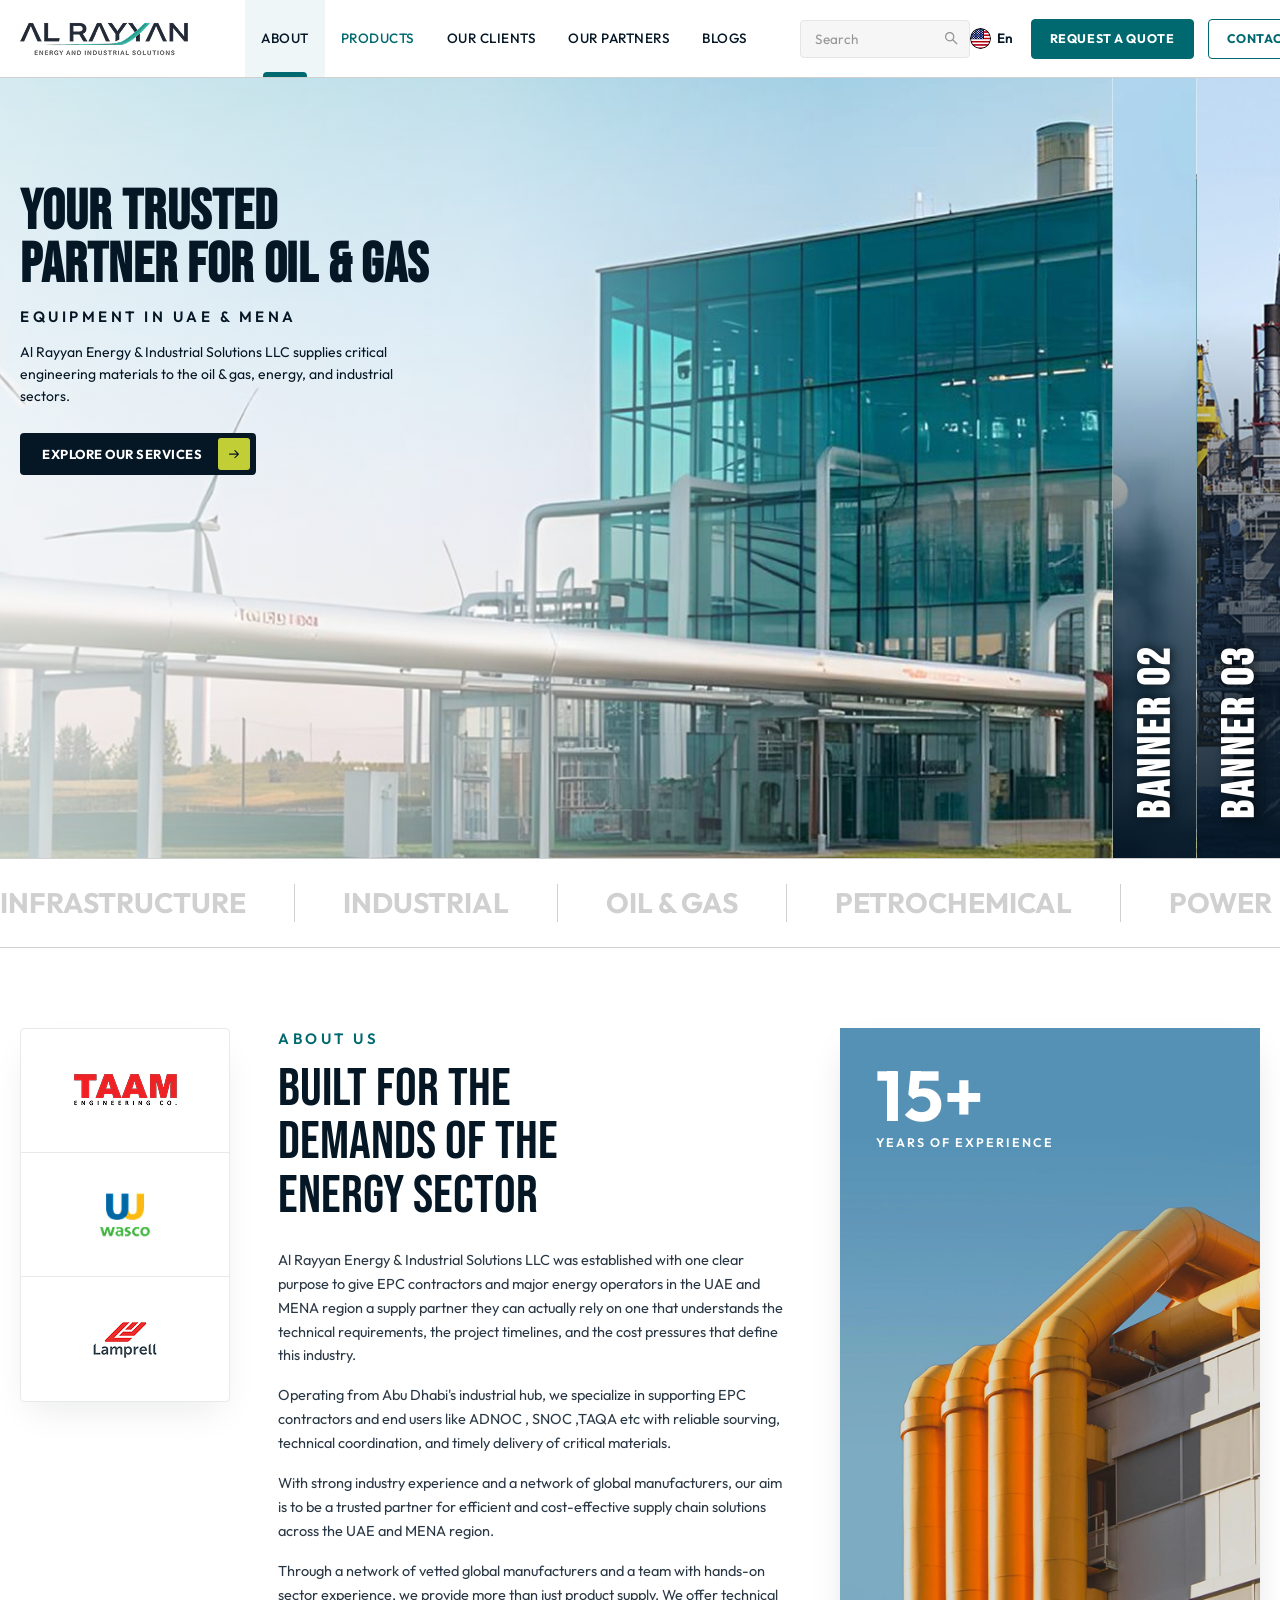
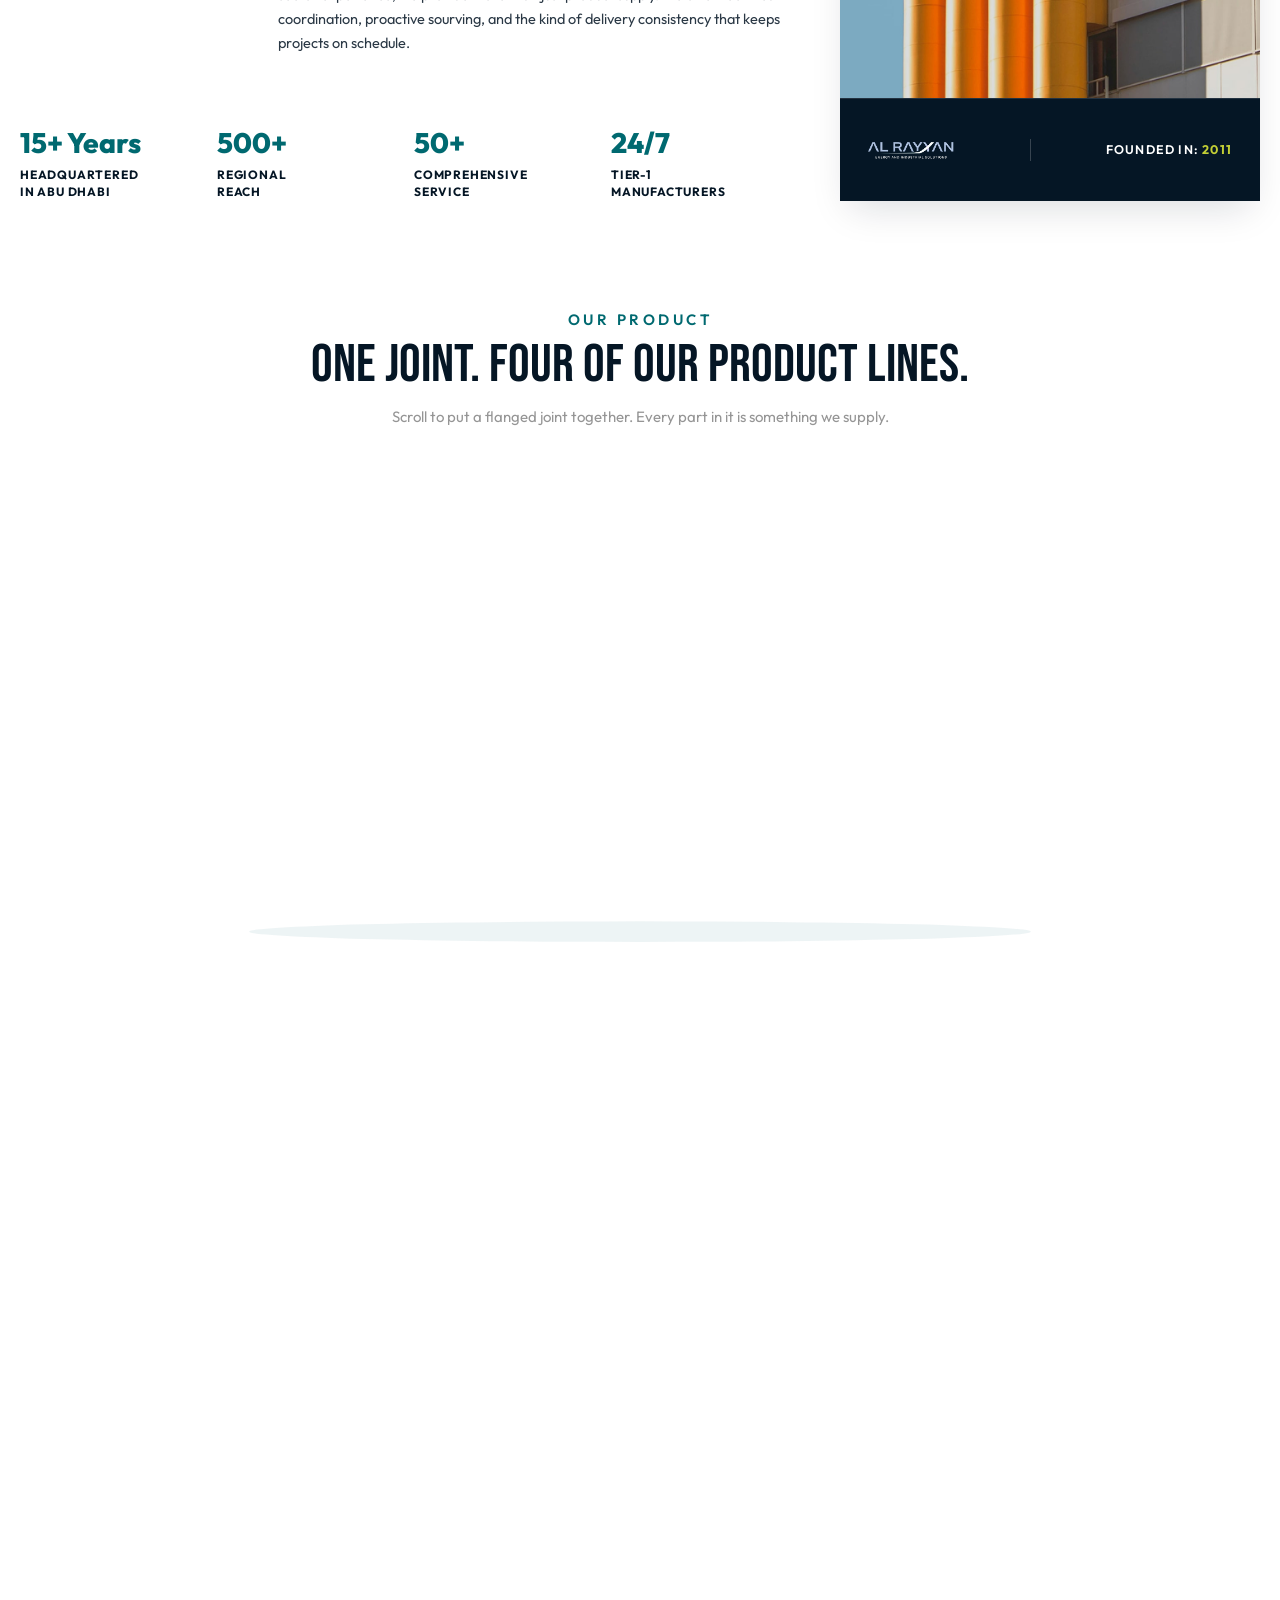
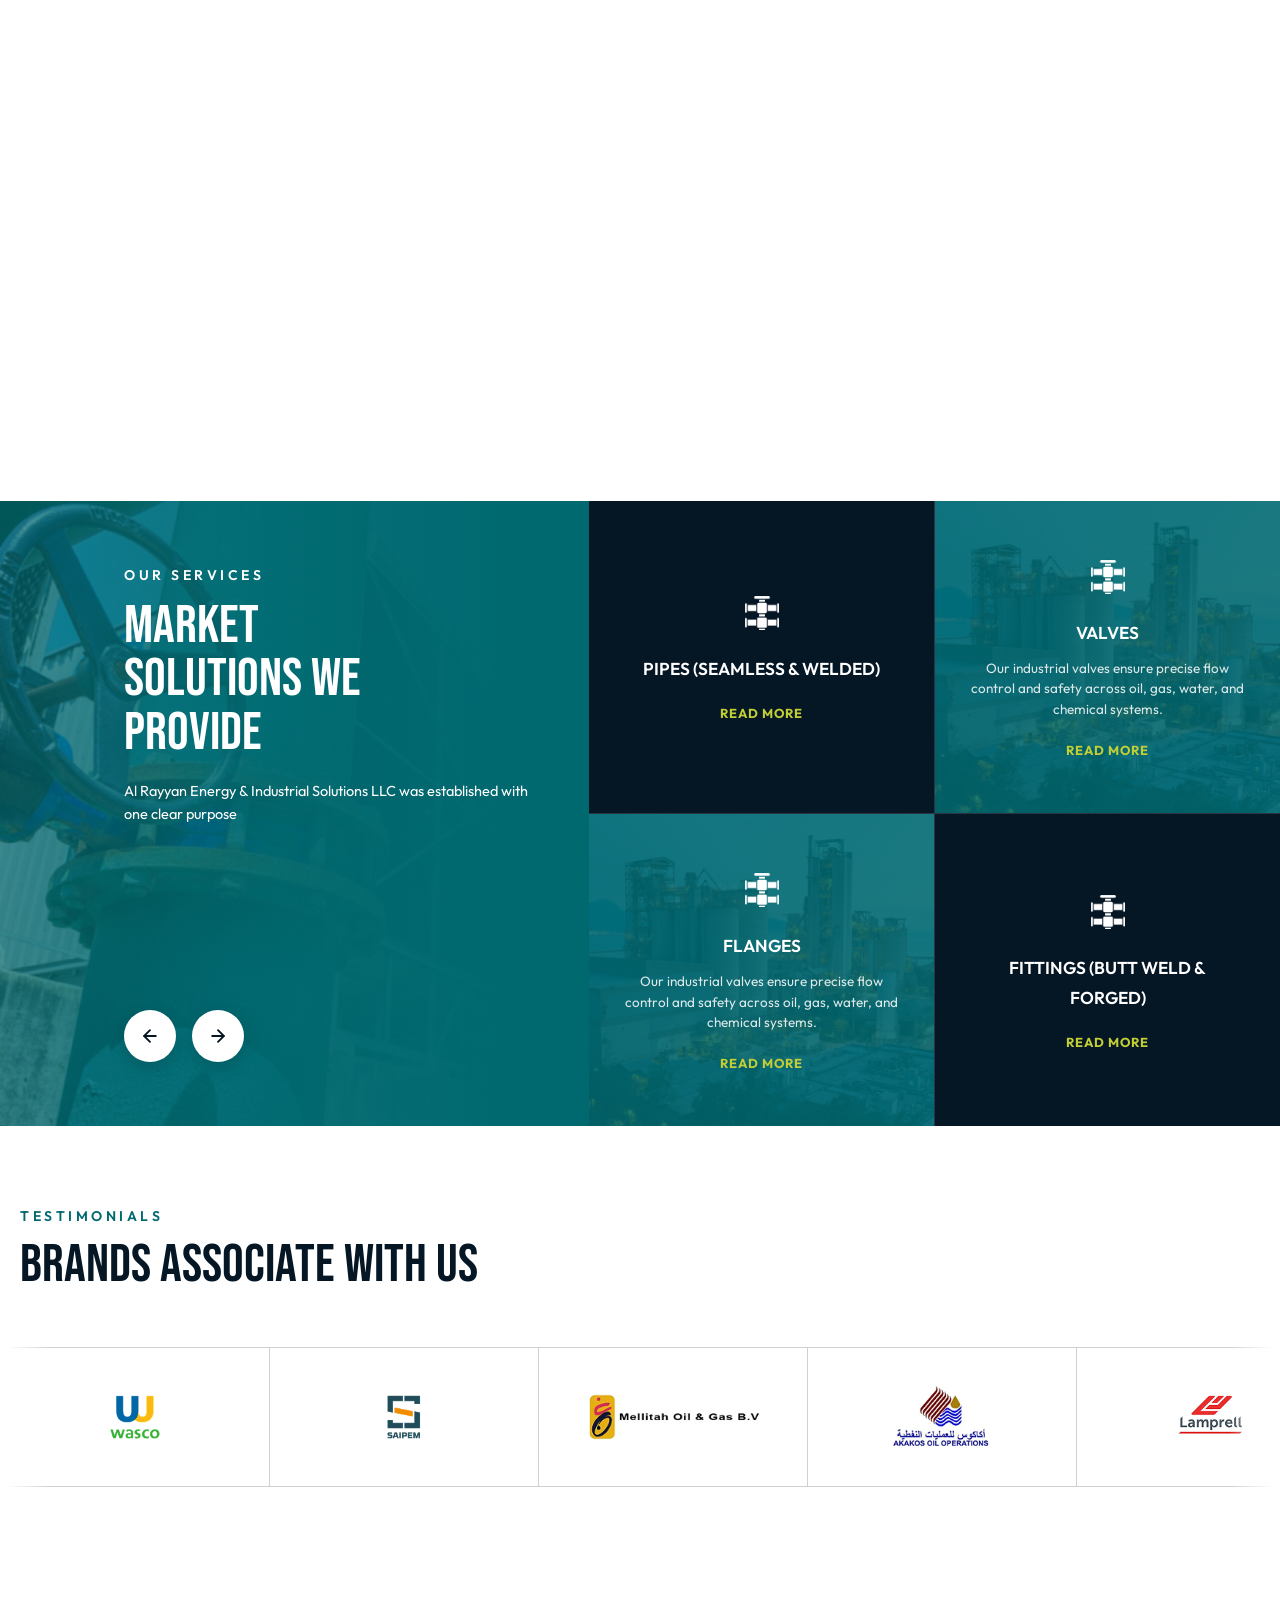
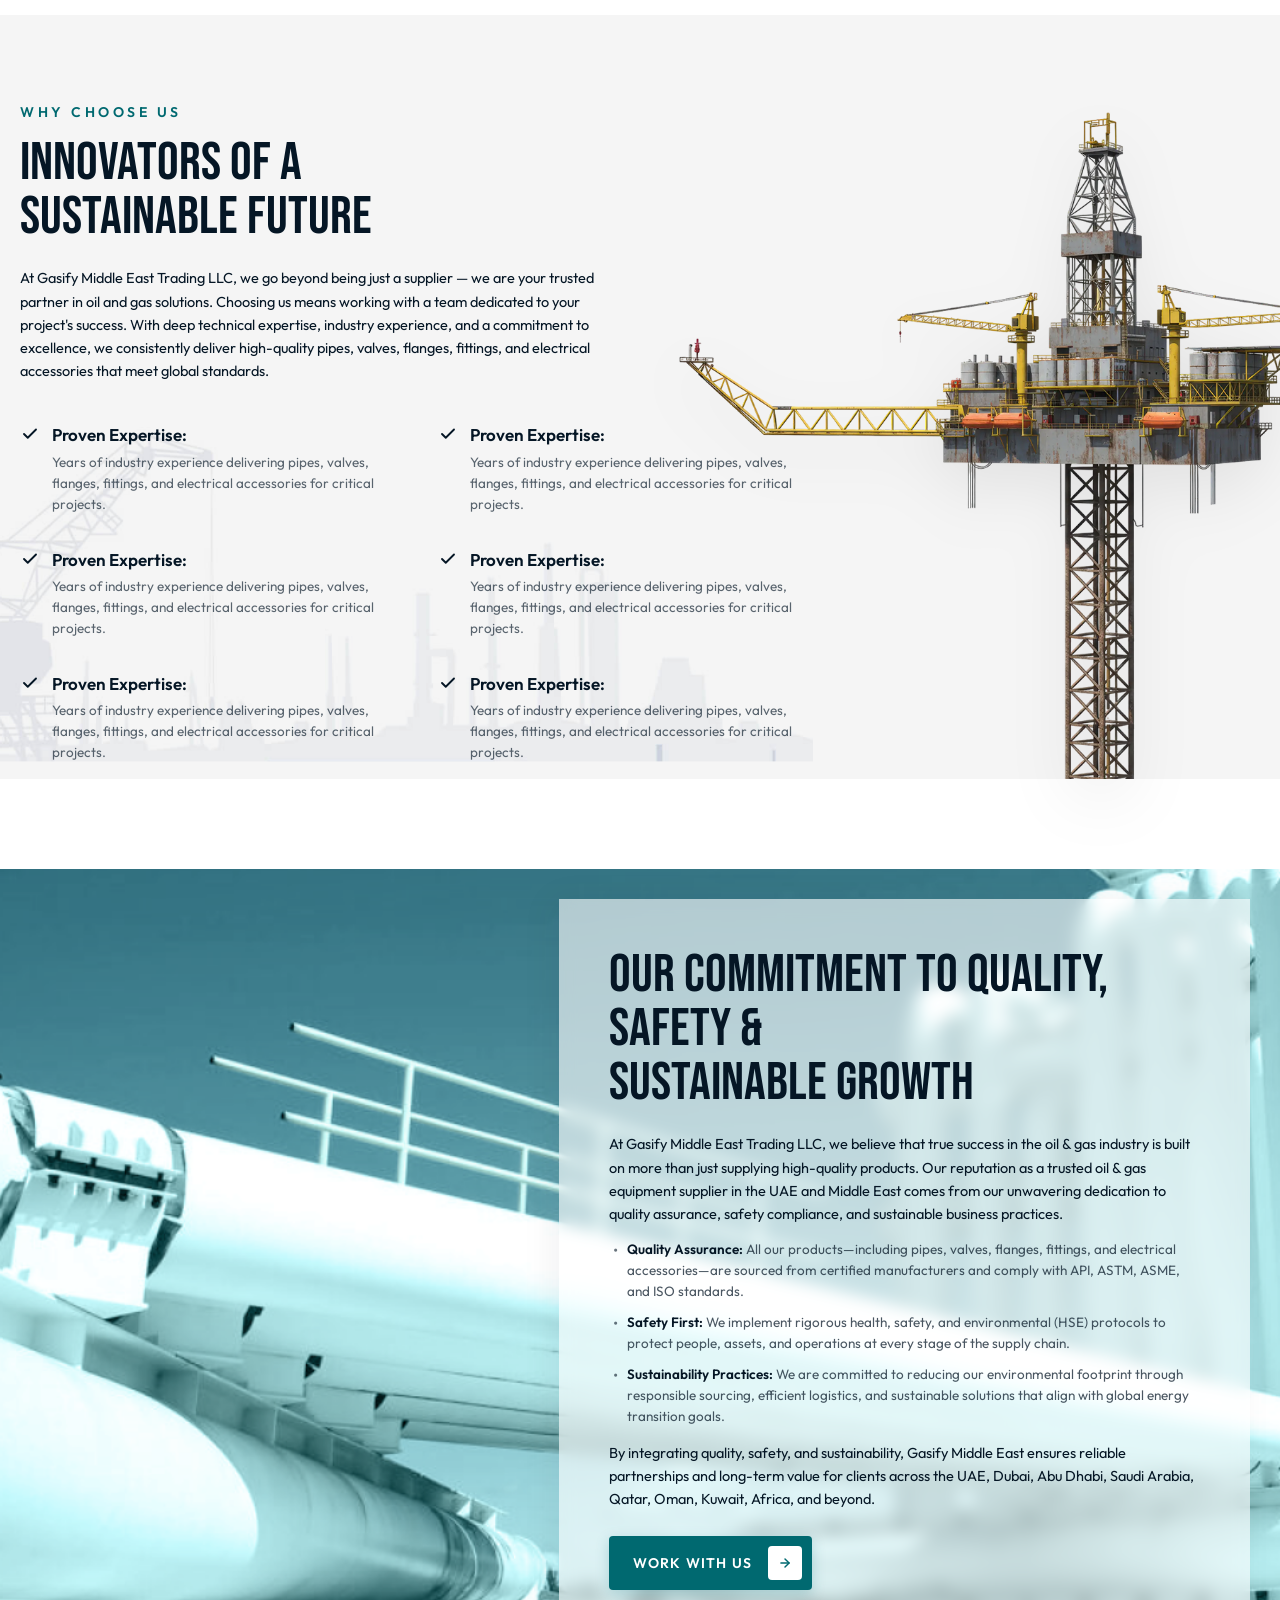
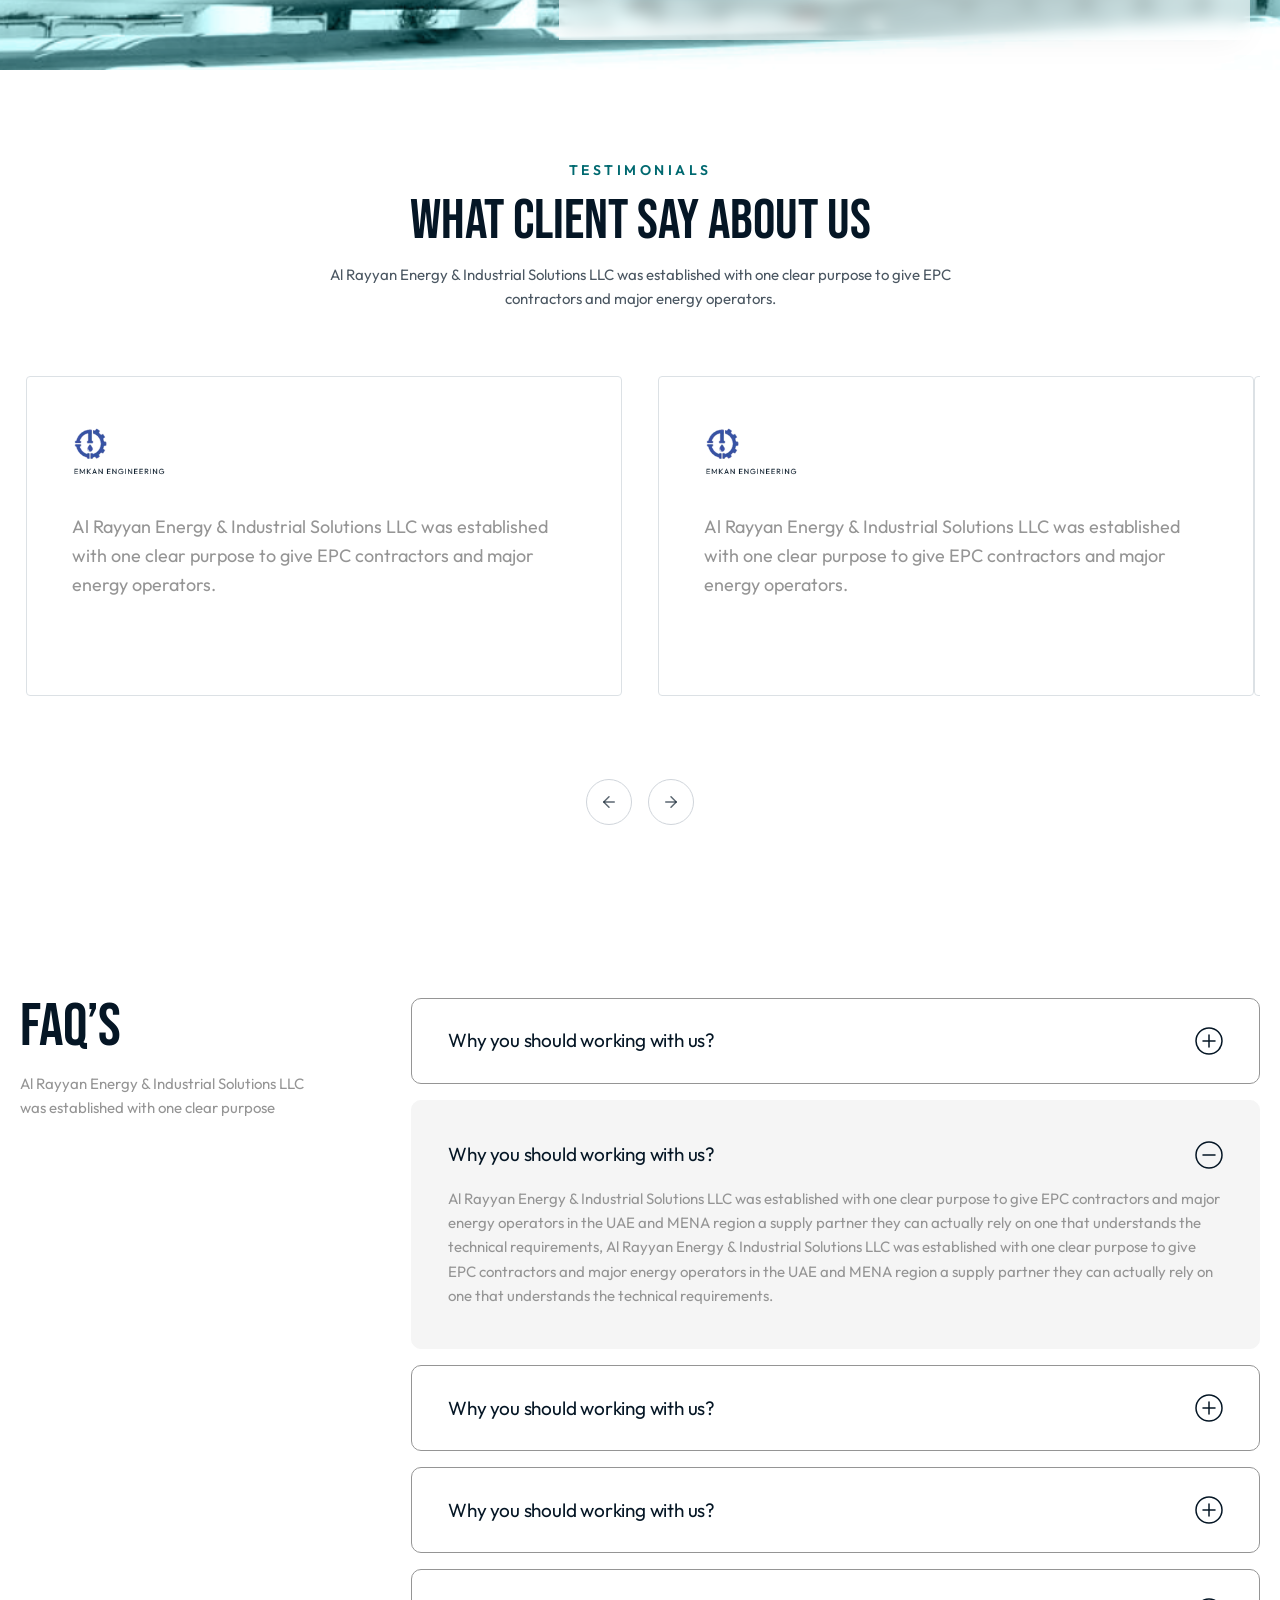
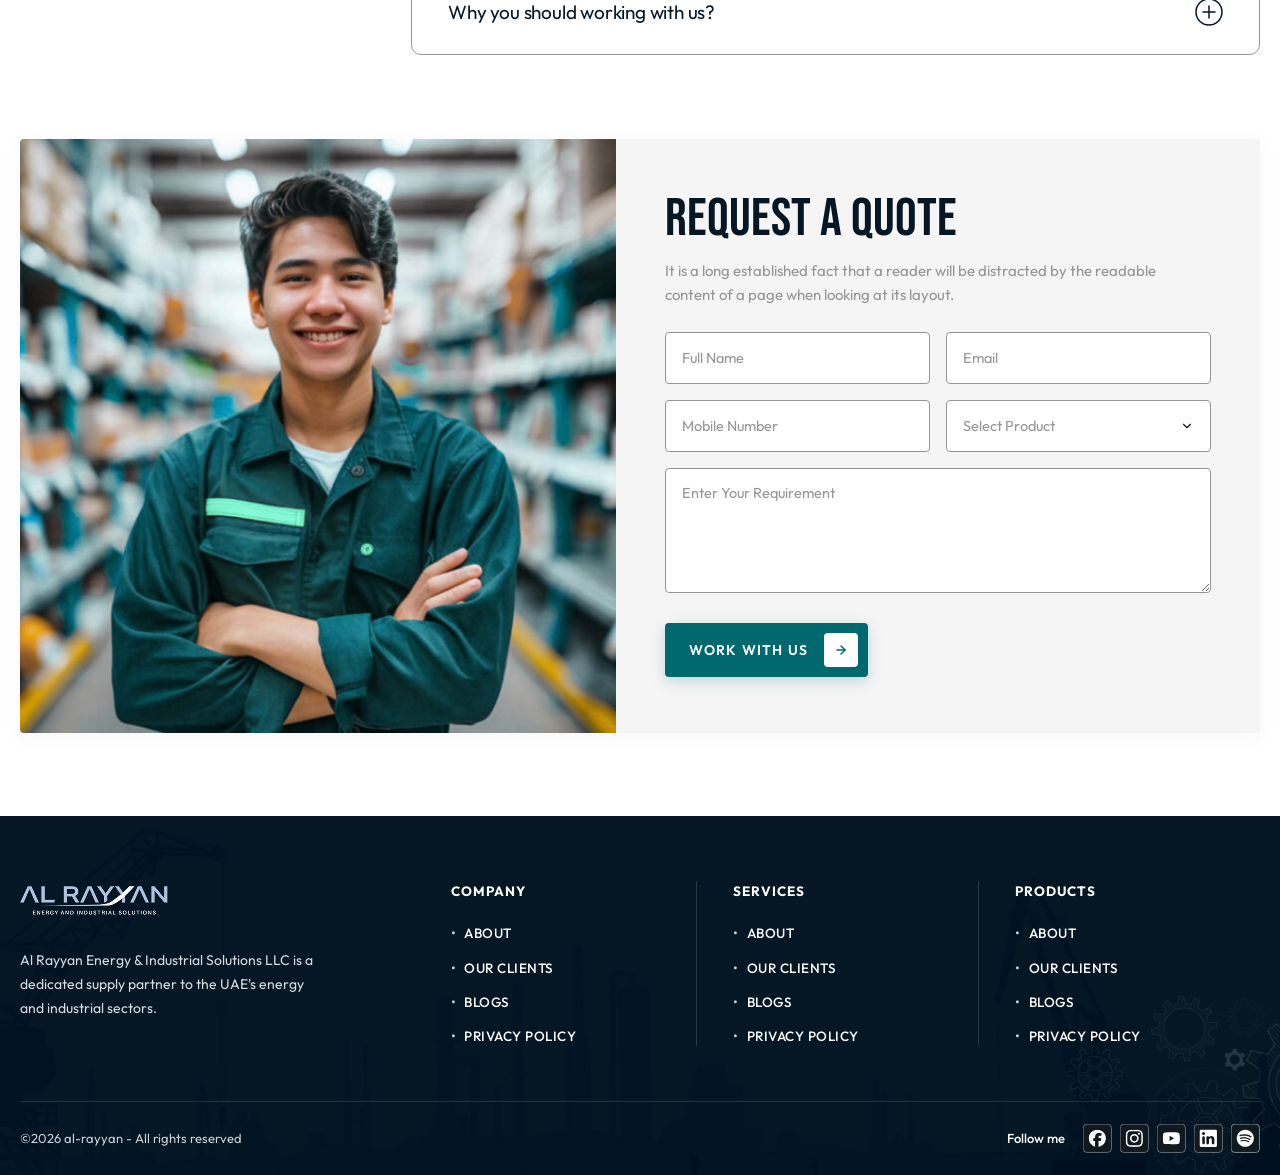
==== index.html @ 89dfd72b "feat: complete homepage implementation with all figma sections" ====
<!DOCTYPE html>
<html lang="en">

<head>
  <meta charset="UTF-8">
  <meta name="viewport" content="width=device-width, initial-scale=1.0">
  <title>Al Rayyan Energy & Industrial Solutions</title>

  <!-- Google Fonts: Bebas Neue (Major Headings) & Outfit (Small Headings and Body) -->
  <link rel="preconnect" href="https://fonts.googleapis.com">
  <link rel="preconnect" href="https://fonts.gstatic.com" crossorigin>
  <link
    href="https://fonts.googleapis.com/css2?family=Bebas+Neue&family=Outfit:wght@300;400;500;600;700;800&display=swap"
    rel="stylesheet">

  <!-- Master Stylesheet (Strict Palette & Figma Aligned) -->
  <link rel="stylesheet" href="css/main.css?v=3.1">
</head>

<body>

  <!-- ==================== HEADER (EXACT FIGMA) ==================== -->
  <header class="site-header">
    <div class="site-container header-inner">

      <!-- Left Group: Logo + Navigation + Search (Exact Figma Gaps) -->
      <div class="header-left-group">
        <a href="index.html" class="header-brand" aria-label="Al Rayyan Home">
          <img src="assets/images/global/header-logo.png" alt="Al Rayyan Energy and Industrial Solutions">
        </a>

        <nav class="header-nav" aria-label="Main Navigation">
          <ul>
            <li class="nav-item active">
              <a href="#about" class="nav-link">About</a>
            </li>
            <li class="nav-item">
              <a href="#products" class="nav-link highlight">Products</a>
            </li>
            <li class="nav-item">
              <a href="#clients" class="nav-link">Our Clients</a>
            </li>
            <li class="nav-item">
              <a href="#partners" class="nav-link">Our Partners</a>
            </li>
            <li class="nav-item">
              <a href="#blogs" class="nav-link">Blogs</a>
            </li>
          </ul>
        </nav>

        <div class="header-search">
          <input type="text" placeholder="Search" aria-label="Search">
          <span class="search-icon">
            <img src="assets/images/global/search-svg.svg" alt="Search icon">
          </span>
        </div>
      </div>

      <!-- Right Group: Flag + Buttons -->
      <div class="header-right-group">
        <div class="lang-selector" title="Language">
          <img src="assets/images/global/flag-icon.png" alt="English flag">
          <span>En</span>
        </div>

        <a href="#quote" class="btn-quote">Request a quote</a>
        <a href="#contact" class="btn-contact">Contact us</a>
      </div>

    </div>
  </header>

  <!-- ==================== MAIN CONTENT AREA ==================== -->
  <main>
    <!-- HERO SLIDER SECTION (EXACT FIGMA REPLICA) -->
    <section class="hero-slider-section" id="heroSlider" aria-label="Hero Slider">
      <!-- Active Slide Layer -->
      <div class="hero-active-slide-container" id="heroActiveSlide">
        <!-- Rendered dynamically by hero-slider.js with full fallback initial content -->
        <div class="hero-slide-layer">
          <div class="hero-bg-wrapper">
            <img src="assets/images/home/homepage_banner_img_1.png" alt="Hero Banner 01" class="hero-bg-img">
            <div class="hero-left-vignette"></div>
          </div>
          <div class="site-container hero-content-container">
            <div class="hero-content-box">
              <h1 class="major-heading">YOUR TRUSTED<br>PARTNER FOR OIL &amp; GAS</h1>
              <h3 class="sub-heading">EQUIPMENT IN UAE &amp; MENA</h3>
              <p class="body-text">
                Al Rayyan Energy &amp; Industrial Solutions LLC supplies critical engineering materials to the oil &amp;
                gas, energy, and industrial sectors.
              </p>
              <a href="#services" class="btn-navy-arrow">
                <span>Explore our services</span>
                <span class="btn-arrow-icon">
                  <img src="assets/images/global/arrow-icon.svg" alt="Arrow">
                </span>
              </a>
            </div>
          </div>
        </div>
      </div>

      <!-- Right Side Vertical Clickable Preview Strips -->
      <div class="hero-preview-strips-wrapper" id="heroPreviewStrips" aria-label="Slide Selector">
        <!-- Populated dynamically by hero-slider.js with Banner 02 and Banner 03 -->
      </div>
    </section>

    <!-- ==================== LOGO / SECTORS CAROUSEL ==================== -->
    <section class="logo-carousel-section" id="logoCarousel" aria-label="Industry Sectors Carousel">
      <div class="logo-carousel-container">
        <div class="logo-carousel-track">

          <!-- Group 1 -->
          <div class="logo-carousel-group">
            <div class="logo-carousel-item">
              <span class="carousel-text">INFRASTRUCTURE</span>
              <span class="carousel-divider" aria-hidden="true"></span>
            </div>
            <div class="logo-carousel-item">
              <span class="carousel-text">INDUSTRIAL</span>
              <span class="carousel-divider" aria-hidden="true"></span>
            </div>
            <div class="logo-carousel-item">
              <span class="carousel-text">OIL &amp; GAS</span>
              <span class="carousel-divider" aria-hidden="true"></span>
            </div>
            <div class="logo-carousel-item">
              <span class="carousel-text">PETROCHEMICAL</span>
              <span class="carousel-divider" aria-hidden="true"></span>
            </div>
            <div class="logo-carousel-item">
              <span class="carousel-text">POWER</span>
              <span class="carousel-divider" aria-hidden="true"></span>
            </div>
            <div class="logo-carousel-item">
              <span class="carousel-text">MARINE</span>
              <span class="carousel-divider" aria-hidden="true"></span>
            </div>
            <div class="logo-carousel-item">
              <span class="carousel-text">INFRASTRUCTURE</span>
              <span class="carousel-divider" aria-hidden="true"></span>
            </div>
            <div class="logo-carousel-item">
              <span class="carousel-text">INDUSTRIAL</span>
              <span class="carousel-divider" aria-hidden="true"></span>
            </div>
            <div class="logo-carousel-item">
              <span class="carousel-text">OIL &amp; GAS</span>
              <span class="carousel-divider" aria-hidden="true"></span>
            </div>
            <div class="logo-carousel-item">
              <span class="carousel-text">PETROCHEMICAL</span>
              <span class="carousel-divider" aria-hidden="true"></span>
            </div>
            <div class="logo-carousel-item">
              <span class="carousel-text">POWER</span>
              <span class="carousel-divider" aria-hidden="true"></span>
            </div>
            <div class="logo-carousel-item">
              <span class="carousel-text">MARINE</span>
              <span class="carousel-divider" aria-hidden="true"></span>
            </div>
          </div>

          <!-- Group 2 (Duplicate for continuous seamless infinite loop) -->
          <div class="logo-carousel-group" aria-hidden="true">
            <div class="logo-carousel-item">
              <span class="carousel-text">INFRASTRUCTURE</span>
              <span class="carousel-divider" aria-hidden="true"></span>
            </div>
            <div class="logo-carousel-item">
              <span class="carousel-text">INDUSTRIAL</span>
              <span class="carousel-divider" aria-hidden="true"></span>
            </div>
            <div class="logo-carousel-item">
              <span class="carousel-text">OIL &amp; GAS</span>
              <span class="carousel-divider" aria-hidden="true"></span>
            </div>
            <div class="logo-carousel-item">
              <span class="carousel-text">PETROCHEMICAL</span>
              <span class="carousel-divider" aria-hidden="true"></span>
            </div>
            <div class="logo-carousel-item">
              <span class="carousel-text">POWER</span>
              <span class="carousel-divider" aria-hidden="true"></span>
            </div>
            <div class="logo-carousel-item">
              <span class="carousel-text">MARINE</span>
              <span class="carousel-divider" aria-hidden="true"></span>
            </div>
            <div class="logo-carousel-item">
              <span class="carousel-text">INFRASTRUCTURE</span>
              <span class="carousel-divider" aria-hidden="true"></span>
            </div>
            <div class="logo-carousel-item">
              <span class="carousel-text">INDUSTRIAL</span>
              <span class="carousel-divider" aria-hidden="true"></span>
            </div>
            <div class="logo-carousel-item">
              <span class="carousel-text">OIL &amp; GAS</span>
              <span class="carousel-divider" aria-hidden="true"></span>
            </div>
            <div class="logo-carousel-item">
              <span class="carousel-text">PETROCHEMICAL</span>
              <span class="carousel-divider" aria-hidden="true"></span>
            </div>
            <div class="logo-carousel-item">
              <span class="carousel-text">POWER</span>
              <span class="carousel-divider" aria-hidden="true"></span>
            </div>
            <div class="logo-carousel-item">
              <span class="carousel-text">MARINE</span>
              <span class="carousel-divider" aria-hidden="true"></span>
            </div>
          </div>

        </div>
      </div>
    </section>

    <!-- ==================== ABOUT US SECTION (EXACT FIGMA) ==================== -->
    <section class="about-section section-py" id="about" aria-labelledby="aboutHeading">
      <div class="site-container">
        <div class="about-grid">

          <!-- Left Content & Metrics Area -->
          <div class="about-main-area">

            <!-- Top Row: Logo Cards + Narrative Content -->
            <div class="about-top-row">

              <!-- 3 Logo Cards Stack -->
              <div class="about-logos-stack" aria-label="Key Partners and Clients">
                <div class="about-logo-card">
                  <img src="assets/images/home/TAAM.png" alt="TAAM Engineering Co." class="about-partner-logo">
                </div>
                <div class="about-logo-card">
                  <img src="assets/images/home/UU_wasco.png" alt="Wasco" class="about-partner-logo">
                </div>
                <div class="about-logo-card">
                  <img src="assets/images/home/lamprell.png" alt="Lamprell" class="about-partner-logo">
                </div>
              </div>

              <!-- Text Content Column -->
              <div class="about-text-content">
                <span class="sub-heading text-teal">ABOUT US</span>
                <h2 class="main-heading" id="aboutHeading">
                  BUILT FOR THE<br>
                  DEMANDS OF THE<br>
                  ENERGY SECTOR
                </h2>

                <div class="about-paragraphs">
                  <p class="body-text">
                    Al Rayyan Energy &amp; Industrial Solutions LLC was established with one clear purpose to give EPC
                    contractors and major energy operators in the UAE and MENA region a supply partner they can actually
                    rely on one that understands the technical requirements, the project timelines, and the cost
                    pressures that define this industry.
                  </p>
                  <p class="body-text">
                    Operating from Abu Dhabi's industrial hub, we specialize in supporting EPC contractors and end users
                    like ADNOC , SNOC ,TAQA etc with reliable sourving, technical coordination, and timely delivery of
                    critical materials.
                  </p>
                  <p class="body-text">
                    With strong industry experience and a network of global manufacturers, our aim is to be a trusted
                    partner for efficient and cost-effective supply chain solutions across the UAE and MENA region.
                  </p>
                  <p class="body-text">
                    Through a network of vetted global manufacturers and a team with hands-on sector experience, we
                    provide more than just product supply. We offer technical coordination, proactive sourving, and the
                    kind of delivery consistency that keeps projects on schedule.
                  </p>
                </div>
              </div>

            </div>

            <!-- Bottom Row: 4 Metric Counters -->
            <div class="about-stats-grid">

              <div class="about-stat-item">
                <span class="stat-number">15+ Years</span>
                <span class="stat-label">HEADQUARTERED<br>IN ABU DHABI</span>
              </div>

              <div class="about-stat-item">
                <span class="stat-number">500+</span>
                <span class="stat-label">REGIONAL<br>REACH</span>
              </div>

              <div class="about-stat-item">
                <span class="stat-number">50+</span>
                <span class="stat-label">COMPREHENSIVE<br>SERVICE</span>
              </div>

              <div class="about-stat-item">
                <span class="stat-number">24/7</span>
                <span class="stat-label">TIER-1<br>MANUFACTURERS</span>
              </div>

            </div>

          </div>

          <!-- Right Column: Vertical Experience Card -->
          <div class="about-card-banner">

            <div class="about-card-image-wrap">
              <img src="assets/images/home/about-us-sec-img.png" alt="15+ Years of Experience" class="about-card-img">
              <div class="about-card-experience-badge">
                <span class="badge-years">15+</span>
                <span class="badge-label">YEARS OF EXPERIENCE</span>
              </div>
            </div>

            <div class="about-card-bottom-bar">
              <div class="about-card-brand">
                <img src="assets/images/global/footer-logo.png" alt="Al Rayyan Logo" class="about-card-logo">
              </div>
              <span class="about-card-divider" aria-hidden="true"></span>
              <div class="about-card-founded">
                FOUNDED IN: <span class="text-lime">2011</span>
              </div>
            </div>

          </div>

        </div>
      </div>
    </section>

    <!-- ==================== FLANGED JOINT INTERACTIVE SCROLL SECTION ==================== -->
    <section class="scene flange-section" id="scene" aria-labelledby="h-flange">
      <div class="pin">
        <div class="scene-head">
          <span class="sub-heading text-teal">OUR PRODUCT</span>
          <h2 class="main-heading" id="h-flange">ONE JOINT. FOUR OF OUR PRODUCT LINES.</h2>
          <p class="lede">Scroll to put a flanged joint together. Every part in it is something we supply.</p>
        </div>

        <div class="flange-stage">
          <svg viewBox="0 0 920 420" role="img" aria-label="Animated flanged pipe joint being assembled">
            <defs>
              <linearGradient id="steel" x1="0" y1="0" x2="0" y2="1">
                <stop offset="0" stop-color="#F6F8F9" />
                <stop offset=".45" stop-color="#C7D0D6" />
                <stop offset=".55" stop-color="#E9EEF1" />
                <stop offset="1" stop-color="#9EA9B1" />
              </linearGradient>
              <linearGradient id="steelv" x1="0" y1="0" x2="1" y2="0">
                <stop offset="0" stop-color="#B5C0C7" />
                <stop offset=".5" stop-color="#EEF2F4" />
                <stop offset="1" stop-color="#A7B2B9" />
              </linearGradient>
              <linearGradient id="bolt" x1="0" y1="0" x2="0" y2="1">
                <stop offset="0" stop-color="#8E99A1" />
                <stop offset=".5" stop-color="#DCE2E6" />
                <stop offset="1" stop-color="#6E7982" />
              </linearGradient>
              <pattern id="thread" width="6" height="14" patternUnits="userSpaceOnUse">
                <rect width="6" height="14" fill="url(#bolt)" />
                <path d="M0 0L6 14" stroke="#6E7982" stroke-width="1" opacity=".6" />
              </pattern>
              <filter id="shadow" x="-10%" y="-10%" width="120%" height="140%">
                <feDropShadow dx="0" dy="10" stdDeviation="10" flood-color="#051625" flood-opacity=".12" />
              </filter>
            </defs>
            <ellipse cx="460" cy="372" rx="380" ry="10" fill="#006970" opacity=".07" />
            <g filter="url(#shadow)">
              <g id="gL">
                <rect x="-20" y="160" width="380" height="100" fill="url(#steel)" />
                <polygon points="360,160 400,138 400,282 360,260" fill="url(#steel)" />
                <rect x="400" y="78" width="46" height="264" rx="4" fill="url(#steelv)" stroke="#9EA9B1" />
                <rect x="446" y="146" width="6" height="128" fill="#C7D0D6" stroke="#9EA9B1" />
              </g>
              <g id="gR">
                <rect x="562" y="160" width="380" height="100" fill="url(#steel)" />
                <polygon points="562,160 522,138 522,282 562,260" fill="url(#steel)" />
                <rect x="476" y="78" width="46" height="264" rx="4" fill="url(#steelv)" stroke="#9EA9B1" />
                <rect x="470" y="146" width="6" height="128" fill="#C7D0D6" stroke="#9EA9B1" />
              </g>
              <g id="gG">
                <rect x="452" y="128" width="18" height="164" rx="3" fill="#006970" />
                <rect x="456" y="146" width="10" height="128" fill="#006970" />
                <g stroke="#C2CE35" stroke-width="1.2">
                  <line x1="456" y1="152" x2="466" y2="160" />
                  <line x1="456" y1="170" x2="466" y2="178" />
                  <line x1="456" y1="188" x2="466" y2="196" />
                  <line x1="456" y1="206" x2="466" y2="214" />
                  <line x1="456" y1="224" x2="466" y2="232" />
                  <line x1="456" y1="242" x2="466" y2="250" />
                  <line x1="456" y1="260" x2="466" y2="268" />
                </g>
              </g>
              <g id="gB">
                <rect x="366" y="96" width="190" height="14" rx="3" fill="url(#thread)" />
                <rect x="366" y="310" width="190" height="14" rx="3" fill="url(#thread)" />
              </g>
              <g id="gN">
                <g class="nut" style="transform-origin:389px 103px">
                  <rect x="378" y="86" width="22" height="34" rx="3" fill="#5F6B74" />
                  <rect x="378" y="98" width="22" height="10" fill="#7C8891" />
                </g>
                <g class="nut" style="transform-origin:533px 103px">
                  <rect x="522" y="86" width="22" height="34" rx="3" fill="#5F6B74" />
                  <rect x="522" y="98" width="22" height="10" fill="#7C8891" />
                </g>
                <g class="nut" style="transform-origin:389px 317px">
                  <rect x="378" y="300" width="22" height="34" rx="3" fill="#5F6B74" />
                  <rect x="378" y="312" width="22" height="10" fill="#7C8891" />
                </g>
                <g class="nut" style="transform-origin:533px 317px">
                  <rect x="522" y="300" width="22" height="34" rx="3" fill="#5F6B74" />
                  <rect x="522" y="312" width="22" height="10" fill="#7C8891" />
                </g>
              </g>
            </g>
            <g id="flow" opacity="0">
              <rect x="-20" y="196" width="960" height="28" rx="14" fill="#006970" opacity=".18" />
              <line x1="-20" y1="210" x2="940" y2="210" stroke="#006970" stroke-width="6" stroke-dasharray="30 22"
                stroke-linecap="round">
                <animate attributeName="stroke-dashoffset" from="0" to="-104" dur="1s" repeatCount="indefinite" />
              </line>
            </g>
            <!-- labels: gL/gG/gB labels are moved with their parts in JS -->
            <g class="lb" id="lb1" opacity="0">
              <path class="lead" d="M423 78 V38 H300" />
              <circle cx="423" cy="78" r="4" fill="#006970" />
              <text class="lab" x="292" y="43" text-anchor="end" id="t_l1">Weld neck flange</text>
            </g>
            <g class="lb" id="lb2" opacity="0">
              <path class="lead" d="M461 128 V20 H560" />
              <circle cx="461" cy="128" r="4" fill="#006970" />
              <text class="lab" x="568" y="25" id="t_l2">Spiral wound gasket</text>
            </g>
            <g class="lb" id="lb3" opacity="0">
              <path class="lead" d="M460 324 V390 H600" />
              <circle cx="460" cy="324" r="4" fill="#006970" />
              <text class="lab" x="608" y="395" id="t_l3">Stud bolt</text>
            </g>
            <g class="lb" id="lb4" opacity="0">
              <path class="lead" d="M389 334 V390 H280" />
              <circle cx="389" cy="334" r="4" fill="#006970" />
              <text class="lab" x="272" y="395" text-anchor="end" id="t_l4">Heavy hex nut</text>
            </g>
            <g id="seal" opacity="0">
              <rect x="150" y="290" width="112" height="38" rx="19" fill="#006970" />
              <text class="sealed" x="206" y="315" text-anchor="middle" id="t_seal">Sealed</text>
            </g>
          </svg>
        </div>
      </div>
    </section>

    <!-- ==================== OUR SERVICES SECTION (EXACT FIGMA REPLICA) ==================== -->
    <section class="services-showcase-section" id="services" aria-labelledby="servicesHeading">
      <div class="services-wrapper">

        <!-- Left Static Container -->
        <div class="services-static-col">
          <div class="services-static-inner">
            <div class="services-static-header">
              <span class="sub-heading services-subheading text-white">OUR SERVICES</span>
              <h2 class="main-heading services-main-heading text-white" id="servicesHeading">
                MARKET<br>
                SOLUTIONS WE<br>
                PROVIDE
              </h2>
              <p class="body-text services-desc text-white">
                Al Rayyan Energy &amp; Industrial Solutions LLC was established with one clear purpose
              </p>
            </div>

            <!-- Slider Navigation Buttons -->
            <div class="services-nav-controls">
              <button type="button" class="services-slider-btn" id="servicesPrevBtn" aria-label="Previous Slide">
                <svg width="20" height="20" viewBox="0 0 24 24" fill="none" stroke="currentColor" stroke-width="2.2"
                  stroke-linecap="round" stroke-linejoin="round" aria-hidden="true">
                  <line x1="19" y1="12" x2="5" y2="12"></line>
                  <polyline points="12 19 5 12 12 5"></polyline>
                </svg>
              </button>
              <button type="button" class="services-slider-btn" id="servicesNextBtn" aria-label="Next Slide">
                <svg width="20" height="20" viewBox="0 0 24 24" fill="none" stroke="currentColor" stroke-width="2.2"
                  stroke-linecap="round" stroke-linejoin="round" aria-hidden="true">
                  <line x1="5" y1="12" x2="19" y2="12"></line>
                  <polyline points="12 5 19 12 12 19"></polyline>
                </svg>
              </button>
            </div>
          </div>
        </div>

        <!-- Right Slider Container -->
        <div class="services-slider-col" id="servicesSlider" role="region" aria-roledescription="carousel"
          aria-label="Our Services Slider" tabindex="0">
          <div class="services-slider-track" id="servicesTrack">

            <!-- Slide 1 (4 Cards: 2x2 Grid) -->
            <div class="services-slide" role="group" aria-roledescription="slide" aria-label="1 of 2">

              <!-- Card 1: Pipes (Navy) -->
              <div class="service-card theme-navy">
                <div class="service-card-content">
                  <div class="service-card-icon">
                    <img src="assets/images/home/service-icon.png" alt="Pipes Icon" width="46" height="46">
                  </div>
                  <h3 class="service-card-title">PIPES (SEAMLESS &amp; WELDED)</h3>
                  <a href="#services" class="service-card-link">READ MORE</a>
                </div>
              </div>

              <!-- Card 2: Valves (Teal Photo) -->
              <div class="service-card theme-teal-photo">
                <div class="service-card-bg" aria-hidden="true"></div>
                <div class="service-card-content">
                  <div class="service-card-icon">
                    <img src="assets/images/home/service-icon.png" alt="Valves Icon" width="46" height="46">
                  </div>
                  <h3 class="service-card-title">VALVES</h3>
                  <p class="service-card-desc">
                    Our industrial valves ensure precise flow control and safety across oil, gas, water, and chemical
                    systems.
                  </p>
                  <a href="#services" class="service-card-link">READ MORE</a>
                </div>
              </div>

              <!-- Card 3: Flanges (Teal Photo) -->
              <div class="service-card theme-teal-photo">
                <div class="service-card-bg" aria-hidden="true"></div>
                <div class="service-card-content">
                  <div class="service-card-icon">
                    <img src="assets/images/home/service-icon.png" alt="Flanges Icon" width="46" height="46">
                  </div>
                  <h3 class="service-card-title">FLANGES</h3>
                  <p class="service-card-desc">
                    Our industrial valves ensure precise flow control and safety across oil, gas, water, and chemical
                    systems.
                  </p>
                  <a href="#services" class="service-card-link">READ MORE</a>
                </div>
              </div>

              <!-- Card 4: Fittings (Navy) -->
              <div class="service-card theme-navy">
                <div class="service-card-content">
                  <div class="service-card-icon">
                    <img src="assets/images/home/service-icon.png" alt="Fittings Icon" width="46" height="46">
                  </div>
                  <h3 class="service-card-title">FITTINGS (BUTT WELD &amp; FORGED)</h3>
                  <a href="#services" class="service-card-link">READ MORE</a>
                </div>
              </div>

            </div>

            <!-- Slide 2 (4 Cards: 2x2 Grid) -->
            <div class="services-slide" role="group" aria-roledescription="slide" aria-label="2 of 2"
              aria-hidden="true">

              <!-- Card 5: Gaskets & Sealing (Navy) -->
              <div class="service-card theme-navy">
                <div class="service-card-content">
                  <div class="service-card-icon">
                    <img src="assets/images/home/service-icon.png" alt="Gaskets Icon" width="46" height="46">
                  </div>
                  <h3 class="service-card-title">GASKETS &amp; SEALING SOLUTIONS</h3>
                  <a href="#services" class="service-card-link">READ MORE</a>
                </div>
              </div>

              <!-- Card 6: Stud Bolts & Fasteners (Teal Photo) -->
              <div class="service-card theme-teal-photo">
                <div class="service-card-bg" aria-hidden="true"></div>
                <div class="service-card-content">
                  <div class="service-card-icon">
                    <img src="assets/images/home/service-icon.png" alt="Fasteners Icon" width="46" height="46">
                  </div>
                  <h3 class="service-card-title">STUD BOLTS &amp; FASTENERS</h3>
                  <p class="service-card-desc">
                    High-tensile, corrosion-resistant bolting solutions engineered for critical high-pressure and
                    extreme temperature assemblies.
                  </p>
                  <a href="#services" class="service-card-link">READ MORE</a>
                </div>
              </div>

              <!-- Card 7: Structural Steel (Teal Photo) -->
              <div class="service-card theme-teal-photo">
                <div class="service-card-bg" aria-hidden="true"></div>
                <div class="service-card-content">
                  <div class="service-card-icon">
                    <img src="assets/images/home/service-icon.png" alt="Structural Steel Icon" width="46" height="46">
                  </div>
                  <h3 class="service-card-title">STRUCTURAL STEEL &amp; SECTIONS</h3>
                  <p class="service-card-desc">
                    Comprehensive range of certified structural steel, beams, plates, and tubulars for heavy offshore
                    and onshore construction.
                  </p>
                  <a href="#services" class="service-card-link">READ MORE</a>
                </div>
              </div>

              <!-- Card 8: Equipment & Packages (Navy) -->
              <div class="service-card theme-navy">
                <div class="service-card-content">
                  <div class="service-card-icon">
                    <img src="assets/images/home/service-icon.png" alt="Equipment Packages Icon" width="46" height="46">
                  </div>
                  <h3 class="service-card-title">EQUIPMENT &amp; PROCESS PACKAGES</h3>
                  <a href="#services" class="service-card-link">READ MORE</a>
                </div>
              </div>

            </div>

          </div>
        </div>

      </div>
    </section>

    <!-- ==================== BRANDS ASSOCIATE WITH US (CLIENTS LOGO CAROUSEL) ==================== -->
    <section class="brands-section" id="clients" aria-labelledby="brandsHeading">
      <div class="site-container">
        <div class="brands-header">
          <span class="sub-heading brands-subheading">TESTIMONIALS</span>
          <h2 class="main-heading brands-main-heading" id="brandsHeading">BRANDS ASSOCIATE WITH US</h2>
        </div>
      </div>

      <div class="brands-carousel-wrapper" aria-label="Brand Partners Carousel">
        <div class="brands-carousel-track">

          <!-- Group 1 -->
          <div class="brands-carousel-group" aria-hidden="false">
            <div class="brand-logo-card">
              <img src="assets/images/logos/W.png" alt="Wasco" loading="lazy">
            </div>
            <div class="brand-logo-card">
              <img src="assets/images/logos/saipem.png" alt="Saipem" loading="lazy">
            </div>
            <div class="brand-logo-card">
              <img src="assets/images/logos/Mellitah_Oil.png" alt="Mellitah Oil &amp; Gas B.V" loading="lazy">
            </div>
            <div class="brand-logo-card">
              <img src="assets/images/logos/akakos.png" alt="Akakos Oil Operations" loading="lazy">
            </div>
            <div class="brand-logo-card">
              <img src="assets/images/logos/lamprell.png" alt="Lamprell" loading="lazy">
            </div>
            <div class="brand-logo-card">
              <img src="assets/images/logos/W.png" alt="Wasco" loading="lazy">
            </div>
            <div class="brand-logo-card">
              <img src="assets/images/logos/saipem.png" alt="Saipem" loading="lazy">
            </div>
            <div class="brand-logo-card ">
              <img src="assets/images/logos/Mellitah_Oil.png" alt="Mellitah Oil &amp; Gas B.V" loading="lazy">
            </div>
            <div class="brand-logo-card">
              <img src="assets/images/logos/akakos.png" alt="Akakos Oil Operations" loading="lazy">
            </div>
            <div class="brand-logo-card">
              <img src="assets/images/logos/lamprell.png" alt="Lamprell" loading="lazy">
            </div>
          </div>

          <!-- Group 2 (Duplicate for seamless infinite marquee loop) -->
          <div class="brands-carousel-group" aria-hidden="true">
            <div class="brand-logo-card">
              <img src="assets/images/logos/W.png" alt="Wasco" loading="lazy">
            </div>
            <div class="brand-logo-card">
              <img src="assets/images/logos/saipem.png" alt="Saipem" loading="lazy">
            </div>
            <div class="brand-logo-card ">
              <img src="assets/images/logos/Mellitah_Oil.png" alt="Mellitah Oil &amp; Gas B.V" loading="lazy">
            </div>
            <div class="brand-logo-card">
              <img src="assets/images/logos/akakos.png" alt="Akakos Oil Operations" loading="lazy">
            </div>
            <div class="brand-logo-card">
              <img src="assets/images/logos/lamprell.png" alt="Lamprell" loading="lazy">
            </div>
            <div class="brand-logo-card">
              <img src="assets/images/logos/W.png" alt="Wasco" loading="lazy">
            </div>
            <div class="brand-logo-card">
              <img src="assets/images/logos/saipem.png" alt="Saipem" loading="lazy">
            </div>
            <div class="brand-logo-card ">
              <img src="assets/images/logos/Mellitah_Oil.png" alt="Mellitah Oil &amp; Gas B.V" loading="lazy">
            </div>
            <div class="brand-logo-card">
              <img src="assets/images/logos/akakos.png" alt="Akakos Oil Operations" loading="lazy">
            </div>
            <div class="brand-logo-card">
              <img src="assets/images/logos/lamprell.png" alt="Lamprell" loading="lazy">
            </div>
          </div>

        </div>
      </div>
    </section>

    <!-- ==================== WHY CHOOSE US / SUSTAINABLE FUTURE ==================== -->
    <section class="why-us-section" id="why-choose-us" aria-labelledby="whyUsHeading"
      style="background-image: url(./assets/images/home/why-choose-bg.png);">

      <!-- Left Bottom Subtle Industrial Skyline Graphic -->
      <img src="assets/images/home/left-bottom-img.png" alt="" class="why-us-bg-left" aria-hidden="true" loading="lazy">

      <!-- Right Absolute Machine / Oil Rig Graphic (overlaps into section above) -->
      <div class="why-us-machine-wrap" aria-hidden="true">
        <img src="assets/images/home/machine.png" alt="Offshore Energy Rig" class="why-us-machine-img" loading="lazy">
      </div>

      <div class="site-container why-us-container">
        <div class="why-us-content">

          <div class="why-us-header">
            <span class="sub-heading why-us-subheading">WHY CHOOSE US</span>
            <h2 class="main-heading why-us-main-heading" id="whyUsHeading">
              INNOVATORS OF A<br>
              SUSTAINABLE FUTURE
            </h2>
            <p class="body-text why-us-desc">
              At Gasify Middle East Trading LLC, we go beyond being just a supplier — we are your trusted partner in oil
              and gas solutions. Choosing us means working with a team dedicated to your project's success. With deep
              technical expertise, industry experience, and a commitment to excellence, we consistently deliver
              high-quality pipes, valves, flanges, fittings, and electrical accessories that meet global standards.
            </p>
          </div>

          <!-- 6 Feature Items (2 Columns x 3 Rows) -->
          <div class="why-us-features-grid">

            <!-- Item 1 -->
            <div class="why-us-feature-item">
              <div class="feature-item-icon" aria-hidden="true">
                <svg width="18" height="18" viewBox="0 0 24 24" fill="none" stroke="currentColor" stroke-width="2.5"
                  stroke-linecap="round" stroke-linejoin="round">
                  <polyline points="20 6 9 17 4 12"></polyline>
                </svg>
              </div>
              <div class="feature-item-text">
                <h3 class="feature-item-title">Proven Expertise:</h3>
                <p class="feature-item-desc">Years of industry experience delivering pipes, valves, flanges, fittings,
                  and electrical accessories for critical projects.</p>
              </div>
            </div>

            <!-- Item 2 -->
            <div class="why-us-feature-item">
              <div class="feature-item-icon" aria-hidden="true">
                <svg width="18" height="18" viewBox="0 0 24 24" fill="none" stroke="currentColor" stroke-width="2.5"
                  stroke-linecap="round" stroke-linejoin="round">
                  <polyline points="20 6 9 17 4 12"></polyline>
                </svg>
              </div>
              <div class="feature-item-text">
                <h3 class="feature-item-title">Proven Expertise:</h3>
                <p class="feature-item-desc">Years of industry experience delivering pipes, valves, flanges, fittings,
                  and electrical accessories for critical projects.</p>
              </div>
            </div>

            <!-- Item 3 -->
            <div class="why-us-feature-item">
              <div class="feature-item-icon" aria-hidden="true">
                <svg width="18" height="18" viewBox="0 0 24 24" fill="none" stroke="currentColor" stroke-width="2.5"
                  stroke-linecap="round" stroke-linejoin="round">
                  <polyline points="20 6 9 17 4 12"></polyline>
                </svg>
              </div>
              <div class="feature-item-text">
                <h3 class="feature-item-title">Proven Expertise:</h3>
                <p class="feature-item-desc">Years of industry experience delivering pipes, valves, flanges, fittings,
                  and electrical accessories for critical projects.</p>
              </div>
            </div>

            <!-- Item 4 -->
            <div class="why-us-feature-item">
              <div class="feature-item-icon" aria-hidden="true">
                <svg width="18" height="18" viewBox="0 0 24 24" fill="none" stroke="currentColor" stroke-width="2.5"
                  stroke-linecap="round" stroke-linejoin="round">
                  <polyline points="20 6 9 17 4 12"></polyline>
                </svg>
              </div>
              <div class="feature-item-text">
                <h3 class="feature-item-title">Proven Expertise:</h3>
                <p class="feature-item-desc">Years of industry experience delivering pipes, valves, flanges, fittings,
                  and electrical accessories for critical projects.</p>
              </div>
            </div>

            <!-- Item 5 -->
            <div class="why-us-feature-item">
              <div class="feature-item-icon" aria-hidden="true">
                <svg width="18" height="18" viewBox="0 0 24 24" fill="none" stroke="currentColor" stroke-width="2.5"
                  stroke-linecap="round" stroke-linejoin="round">
                  <polyline points="20 6 9 17 4 12"></polyline>
                </svg>
              </div>
              <div class="feature-item-text">
                <h3 class="feature-item-title">Proven Expertise:</h3>
                <p class="feature-item-desc">Years of industry experience delivering pipes, valves, flanges, fittings,
                  and electrical accessories for critical projects.</p>
              </div>
            </div>

            <!-- Item 6 -->
            <div class="why-us-feature-item">
              <div class="feature-item-icon" aria-hidden="true">
                <svg width="18" height="18" viewBox="0 0 24 24" fill="none" stroke="currentColor" stroke-width="2.5"
                  stroke-linecap="round" stroke-linejoin="round">
                  <polyline points="20 6 9 17 4 12"></polyline>
                </svg>
              </div>
              <div class="feature-item-text">
                <h3 class="feature-item-title">Proven Expertise:</h3>
                <p class="feature-item-desc">Years of industry experience delivering pipes, valves, flanges, fittings,
                  and electrical accessories for critical projects.</p>
              </div>
            </div>

          </div>

        </div>
      </div>
    </section>

    <!-- ==================== COMMITMENT TO QUALITY, SAFETY & SUSTAINABLE GROWTH ==================== -->
    <section class="commitment-section" id="commitment" aria-labelledby="commitmentHeading">
      <div class="commitment-card">
        <h2 class="main-heading commitment-heading" id="commitmentHeading">
          OUR COMMITMENT TO QUALITY, SAFETY &amp;<br>
          SUSTAINABLE GROWTH
        </h2>
        
        <p class="body-text commitment-intro">
          At Gasify Middle East Trading LLC, we believe that true success in the oil &amp; gas industry is built on more than just supplying high-quality products. Our reputation as a trusted oil &amp; gas equipment supplier in the UAE and Middle East comes from our unwavering dedication to quality assurance, safety compliance, and sustainable business practices.
        </p>

        <ul class="commitment-list">
          <li class="commitment-list-item">
            <span class="commitment-item-bold">Quality Assurance:</span> All our products—including pipes, valves, flanges, fittings, and electrical accessories—are sourced from certified manufacturers and comply with API, ASTM, ASME, and ISO standards.
          </li>
          <li class="commitment-list-item">
            <span class="commitment-item-bold">Safety First:</span> We implement rigorous health, safety, and environmental (HSE) protocols to protect people, assets, and operations at every stage of the supply chain.
          </li>
          <li class="commitment-list-item">
            <span class="commitment-item-bold">Sustainability Practices:</span> We are committed to reducing our environmental footprint through responsible sourcing, efficient logistics, and sustainable solutions that align with global energy transition goals.
          </li>
        </ul>

        <p class="body-text commitment-conclusion">
          By integrating quality, safety, and sustainability, Gasify Middle East ensures reliable partnerships and long-term value for clients across the UAE, Dubai, Abu Dhabi, Saudi Arabia, Qatar, Oman, Kuwait, Africa, and beyond.
        </p>

        <div class="commitment-cta">
          <a href="#contact" class="btn-teal-arrow">
            <span>WORK WITH US</span>
            <span class="btn-arrow-box" aria-hidden="true">
              <svg width="14" height="14" viewBox="0 0 24 24" fill="none" stroke="currentColor" stroke-width="2.5" stroke-linecap="round" stroke-linejoin="round">
                <line x1="5" y1="12" x2="19" y2="12"></line>
                <polyline points="12 5 19 12 12 19"></polyline>
              </svg>
            </span>
          </a>
        </div>
      </div>
    </section>

    <!-- ==================== WHAT CLIENT SAY ABOUT US (TESTIMONIALS SLIDER) ==================== -->
    <section class="testimonials-section" id="testimonials" aria-labelledby="testiHeading">
      <div class="site-container">

        <!-- Centered Header -->
        <div class="testimonials-header">
          <span class="testimonials-subheading">TESTIMONIALS</span>
          <h2 class="testimonials-main-heading" id="testiHeading">WHAT CLIENT SAY ABOUT US</h2>
          <p class="testimonials-desc">
            Al Rayyan Energy &amp; Industrial Solutions LLC was established with one clear purpose to give EPC contractors and major energy operators.
          </p>
        </div>

        <!-- Slider Wrap -->
        <div class="testimonials-slider-wrap" id="testiSlider" aria-roledescription="carousel" aria-label="Client Testimonials">
          <div class="testimonials-track" id="testiTrack">

            <!-- Slide 1 (2 cards) -->
            <div class="testimonials-slide" role="group" aria-roledescription="slide" aria-label="Slide 1 of 2">
              <article class="testimonial-card">
                <div class="testimonial-logo">
                  <img src="assets/images/home/emkan-logo.png" alt="Emkan Engineering" width="168" height="52" loading="lazy">
                </div>
                <p class="testimonial-text">
                  Al Rayyan Energy &amp; Industrial Solutions LLC was established with one clear purpose to give EPC contractors and major energy operators.
                </p>
              </article>

              <article class="testimonial-card">
                <div class="testimonial-logo">
                  <img src="assets/images/home/emkan-logo.png" alt="Emkan Engineering" width="168" height="52" loading="lazy">
                </div>
                <p class="testimonial-text">
                  Al Rayyan Energy &amp; Industrial Solutions LLC was established with one clear purpose to give EPC contractors and major energy operators.
                </p>
              </article>
            </div>

            <!-- Slide 2 (2 cards) -->
            <div class="testimonials-slide" role="group" aria-roledescription="slide" aria-label="Slide 2 of 2" aria-hidden="true">
              <article class="testimonial-card">
                <div class="testimonial-logo">
                  <img src="assets/images/home/emkan-logo.png" alt="Emkan Engineering" width="168" height="52" loading="lazy">
                </div>
                <p class="testimonial-text">
                  Al Rayyan Energy &amp; Industrial Solutions LLC was established with one clear purpose to give EPC contractors and major energy operators.
                </p>
              </article>

              <article class="testimonial-card">
                <div class="testimonial-logo">
                  <img src="assets/images/home/emkan-logo.png" alt="Emkan Engineering" width="168" height="52" loading="lazy">
                </div>
                <p class="testimonial-text">
                  Al Rayyan Energy &amp; Industrial Solutions LLC was established with one clear purpose to give EPC contractors and major energy operators.
                </p>
              </article>
            </div>

          </div>
        </div>

        <!-- Navigation Controls (Centered at bottom) -->
        <div class="testimonials-nav-controls">
          <button type="button" class="testi-nav-btn" id="testiPrevBtn" aria-label="Previous testimonial slide">
            <svg width="18" height="18" viewBox="0 0 24 24" fill="none" stroke="currentColor" stroke-width="2" stroke-linecap="round" stroke-linejoin="round">
              <line x1="19" y1="12" x2="5" y2="12"></line>
              <polyline points="12 19 5 12 12 5"></polyline>
            </svg>
          </button>
          <button type="button" class="testi-nav-btn" id="testiNextBtn" aria-label="Next testimonial slide">
            <svg width="18" height="18" viewBox="0 0 24 24" fill="none" stroke="currentColor" stroke-width="2" stroke-linecap="round" stroke-linejoin="round">
              <line x1="5" y1="12" x2="19" y2="12"></line>
              <polyline points="12 5 19 12 12 19"></polyline>
            </svg>
          </button>
        </div>

      </div>
    </section>

    <!-- ==================== FAQ SECTION ==================== -->
    <section class="faq-section" id="faq" aria-labelledby="faqHeading">
      <div class="site-container faq-container">

        <!-- Left Column: Title + Subtitle -->
        <div class="faq-left">
          <h2 class="faq-title" id="faqHeading">FAQ’S</h2>
          <p class="faq-subtitle">
            Al Rayyan Energy &amp; Industrial Solutions LLC was established with one clear purpose
          </p>
        </div>

        <!-- Right Column: Accordion List -->
        <div class="faq-accordion-list" role="region" aria-label="Frequently Asked Questions">

          <!-- Item 1 (Closed) -->
          <div class="faq-item">
            <button type="button" class="faq-btn" aria-expanded="false" aria-controls="faqAns1">
              <span class="faq-question">Why you should working with us?</span>
              <span class="faq-toggle-icon" aria-hidden="true">
                <svg class="icon-plus" width="28" height="28" viewBox="0 0 28 28" fill="none" stroke="currentColor" stroke-width="1.5">
                  <circle cx="14" cy="14" r="13" />
                  <line x1="14" y1="8" x2="14" y2="20" stroke-linecap="round" />
                  <line x1="8" y1="14" x2="20" y2="14" stroke-linecap="round" />
                </svg>
                <svg class="icon-minus" width="28" height="28" viewBox="0 0 28 28" fill="none" stroke="currentColor" stroke-width="1.5">
                  <circle cx="14" cy="14" r="13" />
                  <line x1="8" y1="14" x2="20" y2="14" stroke-linecap="round" />
                </svg>
              </span>
            </button>
            <div class="faq-body-wrap" id="faqAns1">
              <div class="faq-body-inner">
                <p class="faq-answer">
                  Al Rayyan Energy &amp; Industrial Solutions LLC was established with one clear purpose to give EPC contractors and major energy operators in the UAE and MENA region a supply partner they can actually rely on one that understands the technical requirements, Al Rayyan Energy &amp; Industrial Solutions LLC was established with one clear purpose to give EPC contractors and major energy operators in the UAE and MENA region a supply partner they can actually rely on one that understands the technical requirements.
                </p>
              </div>
            </div>
          </div>

          <!-- Item 2 (Open by default as in Figma) -->
          <div class="faq-item active">
            <button type="button" class="faq-btn" aria-expanded="true" aria-controls="faqAns2">
              <span class="faq-question">Why you should working with us?</span>
              <span class="faq-toggle-icon" aria-hidden="true">
                <svg class="icon-plus" width="28" height="28" viewBox="0 0 28 28" fill="none" stroke="currentColor" stroke-width="1.5">
                  <circle cx="14" cy="14" r="13" />
                  <line x1="14" y1="8" x2="14" y2="20" stroke-linecap="round" />
                  <line x1="8" y1="14" x2="20" y2="14" stroke-linecap="round" />
                </svg>
                <svg class="icon-minus" width="28" height="28" viewBox="0 0 28 28" fill="none" stroke="currentColor" stroke-width="1.5">
                  <circle cx="14" cy="14" r="13" />
                  <line x1="8" y1="14" x2="20" y2="14" stroke-linecap="round" />
                </svg>
              </span>
            </button>
            <div class="faq-body-wrap" id="faqAns2">
              <div class="faq-body-inner">
                <p class="faq-answer">
                  Al Rayyan Energy &amp; Industrial Solutions LLC was established with one clear purpose to give EPC contractors and major energy operators in the UAE and MENA region a supply partner they can actually rely on one that understands the technical requirements, Al Rayyan Energy &amp; Industrial Solutions LLC was established with one clear purpose to give EPC contractors and major energy operators in the UAE and MENA region a supply partner they can actually rely on one that understands the technical requirements.
                </p>
              </div>
            </div>
          </div>

          <!-- Item 3 (Closed) -->
          <div class="faq-item">
            <button type="button" class="faq-btn" aria-expanded="false" aria-controls="faqAns3">
              <span class="faq-question">Why you should working with us?</span>
              <span class="faq-toggle-icon" aria-hidden="true">
                <svg class="icon-plus" width="28" height="28" viewBox="0 0 28 28" fill="none" stroke="currentColor" stroke-width="1.5">
                  <circle cx="14" cy="14" r="13" />
                  <line x1="14" y1="8" x2="14" y2="20" stroke-linecap="round" />
                  <line x1="8" y1="14" x2="20" y2="14" stroke-linecap="round" />
                </svg>
                <svg class="icon-minus" width="28" height="28" viewBox="0 0 28 28" fill="none" stroke="currentColor" stroke-width="1.5">
                  <circle cx="14" cy="14" r="13" />
                  <line x1="8" y1="14" x2="20" y2="14" stroke-linecap="round" />
                </svg>
              </span>
            </button>
            <div class="faq-body-wrap" id="faqAns3">
              <div class="faq-body-inner">
                <p class="faq-answer">
                  Al Rayyan Energy &amp; Industrial Solutions LLC was established with one clear purpose to give EPC contractors and major energy operators in the UAE and MENA region a supply partner they can actually rely on one that understands the technical requirements, Al Rayyan Energy &amp; Industrial Solutions LLC was established with one clear purpose to give EPC contractors and major energy operators in the UAE and MENA region a supply partner they can actually rely on one that understands the technical requirements.
                </p>
              </div>
            </div>
          </div>

          <!-- Item 4 (Closed) -->
          <div class="faq-item">
            <button type="button" class="faq-btn" aria-expanded="false" aria-controls="faqAns4">
              <span class="faq-question">Why you should working with us?</span>
              <span class="faq-toggle-icon" aria-hidden="true">
                <svg class="icon-plus" width="28" height="28" viewBox="0 0 28 28" fill="none" stroke="currentColor" stroke-width="1.5">
                  <circle cx="14" cy="14" r="13" />
                  <line x1="14" y1="8" x2="14" y2="20" stroke-linecap="round" />
                  <line x1="8" y1="14" x2="20" y2="14" stroke-linecap="round" />
                </svg>
                <svg class="icon-minus" width="28" height="28" viewBox="0 0 28 28" fill="none" stroke="currentColor" stroke-width="1.5">
                  <circle cx="14" cy="14" r="13" />
                  <line x1="8" y1="14" x2="20" y2="14" stroke-linecap="round" />
                </svg>
              </span>
            </button>
            <div class="faq-body-wrap" id="faqAns4">
              <div class="faq-body-inner">
                <p class="faq-answer">
                  Al Rayyan Energy &amp; Industrial Solutions LLC was established with one clear purpose to give EPC contractors and major energy operators in the UAE and MENA region a supply partner they can actually rely on one that understands the technical requirements, Al Rayyan Energy &amp; Industrial Solutions LLC was established with one clear purpose to give EPC contractors and major energy operators in the UAE and MENA region a supply partner they can actually rely on one that understands the technical requirements.
                </p>
              </div>
            </div>
          </div>

          <!-- Item 5 (Closed) -->
          <div class="faq-item">
            <button type="button" class="faq-btn" aria-expanded="false" aria-controls="faqAns5">
              <span class="faq-question">Why you should working with us?</span>
              <span class="faq-toggle-icon" aria-hidden="true">
                <svg class="icon-plus" width="28" height="28" viewBox="0 0 28 28" fill="none" stroke="currentColor" stroke-width="1.5">
                  <circle cx="14" cy="14" r="13" />
                  <line x1="14" y1="8" x2="14" y2="20" stroke-linecap="round" />
                  <line x1="8" y1="14" x2="20" y2="14" stroke-linecap="round" />
                </svg>
                <svg class="icon-minus" width="28" height="28" viewBox="0 0 28 28" fill="none" stroke="currentColor" stroke-width="1.5">
                  <circle cx="14" cy="14" r="13" />
                  <line x1="8" y1="14" x2="20" y2="14" stroke-linecap="round" />
                </svg>
              </span>
            </button>
            <div class="faq-body-wrap" id="faqAns5">
              <div class="faq-body-inner">
                <p class="faq-answer">
                  Al Rayyan Energy &amp; Industrial Solutions LLC was established with one clear purpose to give EPC contractors and major energy operators in the UAE and MENA region a supply partner they can actually rely on one that understands the technical requirements, Al Rayyan Energy &amp; Industrial Solutions LLC was established with one clear purpose to give EPC contractors and major energy operators in the UAE and MENA region a supply partner they can actually rely on one that understands the technical requirements.
                </p>
              </div>
            </div>
          </div>

        </div>

      </div>
    </section>

    <!-- ==================== REQUEST A QUOTE (HOMEPAGE LAST SECTION) ==================== -->
    <section class="quote-section" id="quote" aria-labelledby="quoteHeading">
      <div id="contact" style="position: absolute; top: -90px; left: 0; width: 1px; height: 1px; pointer-events: none;" aria-hidden="true"></div>
      <div class="site-container">
        <div class="quote-wrapper">

          <!-- Left Column: Worker Image -->
          <div class="quote-img-box">
            <img src="assets/images/global/form-img.png" alt="Al Rayyan Energy Solutions Specialist" width="455" height="520" loading="lazy">
          </div>

          <!-- Right Column: Form -->
          <div class="quote-form-box">
            <h2 class="quote-title" id="quoteHeading">REQUEST A QUOTE</h2>
            <p class="quote-desc">
              It is a long established fact that a reader will be distracted by the readable content of a page when looking at its layout.
            </p>

            <form class="quote-form" id="quoteForm" action="#" method="POST" novalidate>
              <div class="quote-form-grid">

                <div class="form-group">
                  <label for="fullName" class="sr-only">Full Name</label>
                  <input type="text" id="fullName" name="fullName" class="quote-input" placeholder="Full Name" required autocomplete="name">
                </div>

                <div class="form-group">
                  <label for="emailAddress" class="sr-only">Email</label>
                  <input type="email" id="emailAddress" name="email" class="quote-input" placeholder="Email" required autocomplete="email">
                </div>

                <div class="form-group">
                  <label for="mobileNumber" class="sr-only">Mobile Number</label>
                  <input type="tel" id="mobileNumber" name="mobile" class="quote-input" placeholder="Mobile Number" required autocomplete="tel">
                </div>

                <div class="form-group">
                  <label for="selectProduct" class="sr-only">Select Product</label>
                  <select id="selectProduct" name="product" class="quote-input quote-select" required>
                    <option value="" disabled selected hidden>Select Product</option>
                    <option value="pipes-tubes">Pipes &amp; Tubes</option>
                    <option value="valves-actuators">Valves &amp; Actuators</option>
                    <option value="flanges-fittings">Flanges &amp; Fittings</option>
                    <option value="gaskets-seals">Gaskets &amp; Seals</option>
                    <option value="fasteners">Bolts &amp; Fasteners</option>
                    <option value="structural-steel">Structural Steel</option>
                    <option value="electrical-instrumentation">Electrical &amp; Instrumentation</option>
                    <option value="drilling-equipment">Drilling &amp; Production Equipment</option>
                  </select>
                </div>

                <div class="form-group full-width">
                  <label for="requirementText" class="sr-only">Enter Your Requirement</label>
                  <textarea id="requirementText" name="requirement" class="quote-input quote-textarea" rows="4" placeholder="Enter Your Requirement" required></textarea>
                </div>

              </div>

              <div class="quote-submit-wrap">
                <button type="submit" class="btn-teal-arrow quote-submit-btn">
                  <span>WORK WITH US</span>
                  <span class="btn-arrow-box" aria-hidden="true">
                    <svg width="14" height="14" viewBox="0 0 24 24" fill="none" stroke="currentColor" stroke-width="2.5" stroke-linecap="round" stroke-linejoin="round">
                      <line x1="5" y1="12" x2="19" y2="12"></line>
                      <polyline points="12 5 19 12 12 19"></polyline>
                    </svg>
                  </span>
                </button>
              </div>
            </form>
          </div>

        </div>
      </div>
    </section>
  </main>

  <!-- ==================== FOOTER (EXACT FIGMA) ==================== -->
  <footer class="site-footer">
    <div class="site-container">

      <!-- Top Grid -->
      <div class="footer-top">

        <!-- About Column with Figma Footer Logo -->
        <div class="footer-about">
          <a href="index.html" class="footer-logo" aria-label="Al Rayyan Home">
            <img src="assets/images/global/footer-logo.png" alt="Al Rayyan Logo">
          </a>
          <p class="footer-desc">
            Al Rayyan Energy &amp; Industrial Solutions LLC is a dedicated supply partner to the UAE's energy and
            industrial sectors.
          </p>
        </div>

        <!-- Company Column -->
        <div class="footer-col">
          <h4 class="footer-col-title">Company</h4>
          <ul class="footer-links">
            <li><a href="#about">About</a></li>
            <li><a href="#clients">Our Clients</a></li>
            <li><a href="#blogs">Blogs</a></li>
            <li><a href="#privacy">Privacy Policy</a></li>
          </ul>
        </div>

        <!-- Services Column (with vertical divider) -->
        <div class="footer-col has-divider">
          <h4 class="footer-col-title">Services</h4>
          <ul class="footer-links">
            <li><a href="#about">About</a></li>
            <li><a href="#clients">Our Clients</a></li>
            <li><a href="#blogs">Blogs</a></li>
            <li><a href="#privacy">Privacy Policy</a></li>
          </ul>
        </div>

        <!-- Products Column (with vertical divider) -->
        <div class="footer-col has-divider">
          <h4 class="footer-col-title">Products</h4>
          <ul class="footer-links">
            <li><a href="#about">About</a></li>
            <li><a href="#clients">Our Clients</a></li>
            <li><a href="#blogs">Blogs</a></li>
            <li><a href="#privacy">Privacy Policy</a></li>
          </ul>
        </div>

      </div>

      <!-- Bottom Bar -->
      <div class="footer-bottom">
        <div class="footer-bottom-inner">

          <div class="copyright">
            &copy;2026 al-rayyan - All rights reserved
          </div>

          <div class="footer-social-wrap">
            <span class="follow-text">Follow me</span>
            <div class="social-icons-group">

              <!-- Direct Figma Exported Social SVGs -->
              <a href="#" class="social-link" aria-label="Facebook">
                <img src="assets/images/global/social-icons/facebook.svg" alt="Facebook">
              </a>

              <a href="#" class="social-link" aria-label="Instagram">
                <img src="assets/images/global/social-icons/instagram.svg" alt="Instagram">
              </a>

              <a href="#" class="social-link" aria-label="YouTube">
                <img src="assets/images/global/social-icons/youtube.svg" alt="YouTube">
              </a>

              <a href="#" class="social-link" aria-label="LinkedIn">
                <img src="assets/images/global/social-icons/linkedin.svg" alt="LinkedIn">
              </a>

              <a href="#" class="social-link" aria-label="Spotify">
                <img src="assets/images/global/social-icons/spotify.svg" alt="Spotify">
              </a>

            </div>
          </div>

        </div>
      </div>

    </div>
  </footer>

  <!-- Scripts -->
  <script src="js/hero-slider.js"></script>
  <script src="js/flange-scroll.js"></script>
  <script src="js/services-slider.js"></script>
  <script src="js/testimonials-slider.js"></script>
  <script src="js/faq-accordion.js"></script>
</body>

</html>
---- css/main.css ----
/* ==========================================================================
   AL RAYYAN ENERGY & INDUSTRIAL SOLUTIONS
   STRICT PALETTE & EXACT FIGMA SPECIFICATION
   ========================================================================== */

:root {
  /* STRICT PALETTE GIVEN BY USER */
  --c-dark-navy: #051625;
  --c-lime: #C2CE35;
  --c-black: #000000;
  --c-border: #D0D0D0;
  --c-white: #FFFFFF;
  --c-teal: #006970;
  --c-muted: #959595;

  /* EXACT FONTS SPECIFIED BY USER */
  --font-heading: "Bebas Neue", sans-serif;
  --font-body: "Outfit", sans-serif;

  /* Layout Dimensions */
  --site-max-w: 1440px;
  --header-h: 78px;
}

*,
*::before,
*::after {
  box-sizing: border-box;
  margin: 0;
  padding: 0;
}

body {
  font-family: var(--font-body);
  background-color: var(--c-white);
  color: var(--c-dark-navy);
  line-height: 1.5;
  -webkit-font-smoothing: antialiased;
  overflow-x: hidden;
}

a {
  color: inherit;
  text-decoration: none;
}

ul {
  list-style: none;
}

button,
input {
  font-family: var(--font-body);
}

.site-container {
  width: 100%;
  max-width: var(--site-max-w);
  margin-inline: auto;
  padding-inline: 20px;
}

/* ==========================================================================
   GLOBAL DESIGN SYSTEM (REUSABLE UTILITY & COMPONENT CLASSES)
   ========================================================================== */

/* Headings */
.major-heading,
h1.major-heading {
  font-family: var(--font-heading);
  /* Bebas Neue */
  font-size: clamp(48px, 5.4vw, 76px);
  line-height: 0.96;
  letter-spacing: 0.8px;
  color: var(--c-dark-navy);
  text-transform: uppercase;
}

.main-heading,
h2.main-heading {
  font-family: var(--font-heading);
  /* Bebas Neue */
  font-size: clamp(38px, 4.2vw, 60px);
  font-weight: 400;
  line-height: 1;
  letter-spacing: 0;
  color: var(--c-dark-navy);
  text-transform: uppercase;
}

.sub-heading,
h3.sub-heading {
  font-family: var(--font-body);
  /* Outfit */
  font-size: clamp(15px, 1.4vw, 19px);
  font-weight: 600;
  letter-spacing: 3.5px;
  color: var(--c-dark-navy);
  text-transform: uppercase;
}

/* Body Text */
.body-text,
p.body-text {
  font-family: var(--font-body);
  font-size: 14.5px;
  line-height: 1.6;
  color: var(--c-dark-navy);
}

.body-text-sm {
  font-family: var(--font-body);
  font-size: 13px;
  line-height: 1.5;
}

/* Color Helpers */
.text-navy {
  color: var(--c-dark-navy) !important;
}

.text-teal {
  color: var(--c-teal) !important;
}

.text-lime {
  color: var(--c-lime) !important;
}

.text-muted {
  color: var(--c-muted) !important;
}

.text-white {
  color: var(--c-white) !important;
}

/* Global Buttons */
.btn-navy-arrow {
  display: inline-flex;
  align-items: center;
  background-color: var(--c-dark-navy);
  color: var(--c-white);
  padding: 5px 6px 5px 22px;
  border-radius: 4px;
  text-decoration: none;
  font-family: var(--font-body);
  font-size: 13px;
  font-weight: 700;
  letter-spacing: 0.5px;
  text-transform: uppercase;
  transition: background-color 0.2s ease, transform 0.2s ease;
}

.btn-navy-arrow:hover {
  background-color: var(--c-teal);
  transform: translateY(-1px);
}

.btn-arrow-icon {
  width: 32px;
  height: 32px;
  background-color: var(--c-lime);
  border-radius: 3px;
  display: flex;
  align-items: center;
  justify-content: center;
  margin-left: 16px;
}

.btn-arrow-icon img {
  width: 10px;
  height: 9px;
  transition: transform 0.2s ease;
}

.btn-navy-arrow:hover .btn-arrow-icon img {
  transform: translateX(3px);
}

.btn-teal {
  font-family: var(--font-body);
  background-color: var(--c-teal);
  color: var(--c-white);
  border: 1.5px solid var(--c-teal);
  border-radius: 4px;
  height: 40px;
  padding: 0 18px;
  font-size: 12.5px;
  font-weight: 700;
  letter-spacing: 0.6px;
  text-transform: uppercase;
  cursor: pointer;
  display: inline-flex;
  align-items: center;
  justify-content: center;
  transition: background-color 0.2s ease, border-color 0.2s ease;
  white-space: nowrap;
}

.btn-teal:hover {
  background-color: var(--c-dark-navy);
  border-color: var(--c-dark-navy);
}

.btn-outline-teal {
  font-family: var(--font-body);
  background-color: transparent;
  color: var(--c-teal);
  border: 1.5px solid var(--c-teal);
  border-radius: 4px;
  height: 40px;
  padding: 0 18px;
  font-size: 12.5px;
  font-weight: 700;
  letter-spacing: 0.6px;
  text-transform: uppercase;
  cursor: pointer;
  display: inline-flex;
  align-items: center;
  justify-content: center;
  transition: background-color 0.2s ease, color 0.2s ease;
  white-space: nowrap;
}

.btn-outline-teal:hover {
  background-color: var(--c-teal);
  color: var(--c-white);
}

/* Section Spacing */
.section-py {
  padding-block: 80px;
}

.section-py-lg {
  padding-block: 100px;
}

/* ==========================================================================
   HEADER COMPONENT (EXACT FIGMA REPLICA)
   ========================================================================== */
.site-header {
  background-color: var(--c-white);
  height: var(--header-h);
  width: 100%;
  position: sticky;
  top: 0;
  z-index: 1000;
  border-bottom: 1px solid var(--c-border);
}

.header-inner {
  display: flex;
  align-items: center;
  justify-content: space-between;
  height: 100%;
}

.header-left-group {
  display: flex;
  align-items: center;
  height: 100%;
}

.header-right-group {
  display: flex;
  align-items: center;
  gap: 14px;
}

/* Brand Logo */
.header-brand {
  display: flex;
  align-items: center;
  flex-shrink: 0;
  margin-right: 52px;
  /* Arrow 1: Exact 52px gap from Logo to ABOUT */
}

.header-brand img {
  width: 173px;
  height: 43px;
  object-fit: contain;
  display: block;
}

/* Navigation Links */
.header-nav {
  display: flex;
  align-items: center;
  height: 100%;
  margin-right: 36px;
  /* Arrow 2: Exact 36px gap from BLOGS to Search */
}

.header-nav ul {
  display: flex;
  align-items: center;
  height: 100%;
  gap: 0;
}

.nav-item {
  height: 100%;
  display: flex;
  align-items: center;
  position: relative;
  transition: background-color 0.2s ease;
}

.nav-link {
  display: flex;
  align-items: center;
  height: 100%;
  padding: 0 16px;
  font-family: var(--font-body);
  font-size: 13.5px;
  font-weight: 500;
  letter-spacing: 0.5px;
  text-transform: uppercase;
  color: var(--c-dark-navy);
  transition: color 0.2s ease;
  white-space: nowrap;
}

/* Rounded bottom teal bar on hover & on active */
.nav-item::after {
  content: "";
  position: absolute;
  bottom: 0;
  left: 50%;
  transform: translateX(-50%);
  width: 44px;
  height: 5px;
  background-color: var(--c-teal);
  border-radius: 4px 4px 0 0;
  opacity: 0;
  transition: opacity 0.2s ease;
  pointer-events: none;
}

/* HOVER & ACTIVE SPECIFICATION FROM FIGMA */
.nav-item:hover,
.nav-item.active {
  background-color: #EFF6F8;
}

.nav-item:hover::after,
.nav-item.active::after {
  opacity: 1;
}

.nav-item:hover .nav-link,
.nav-item.active .nav-link {
  color: var(--c-dark-navy);
}

/* Highlighted Products Link */
.nav-link.highlight {
  color: var(--c-teal);
}

/* Search Box (Grouped with nav, Arrow 3 gap between Search and Flag/En) */
.header-search {
  position: relative;
  display: flex;
  align-items: center;
  flex-shrink: 0;
}

.header-search input {
  font-family: var(--font-body);
  background-color: #F6F6F6;
  border: 1px solid #E5E5E5;
  border-radius: 4px;
  height: 38px;
  padding: 0 38px 0 14px;
  font-size: 13.5px;
  color: var(--c-dark-navy);
  outline: none;
  width: 170px;
  transition: border-color 0.2s ease, width 0.2s ease, background-color 0.2s ease;
}

.header-search input::placeholder {
  color: var(--c-muted);
}

.header-search input:focus {
  border-color: var(--c-teal);
  background-color: var(--c-white);
  width: 195px;
}

.header-search .search-icon {
  position: absolute;
  right: 12px;
  pointer-events: none;
  display: flex;
  align-items: center;
  justify-content: center;
}

.header-search .search-icon img,
.header-search .search-icon svg {
  width: 13px;
  height: 13px;
  display: block;
}

/* Language selector */
.lang-selector {
  display: flex;
  align-items: center;
  gap: 6px;
  font-family: var(--font-body);
  font-size: 13.5px;
  font-weight: 600;
  color: var(--c-dark-navy);
  cursor: pointer;
  margin-right: 4px;
}

.lang-selector img {
  width: 21px;
  height: 21px;
  border-radius: 50%;
  display: block;
}

/* Buttons */
.btn-quote {
  font-family: var(--font-body);
  background-color: var(--c-teal);
  color: var(--c-white);
  border: 1.5px solid var(--c-teal);
  border-radius: 4px;
  height: 40px;
  padding: 0 18px;
  font-size: 12.5px;
  font-weight: 700;
  letter-spacing: 0.6px;
  text-transform: uppercase;
  cursor: pointer;
  display: flex;
  align-items: center;
  justify-content: center;
  transition: background-color 0.2s ease, border-color 0.2s ease;
  white-space: nowrap;
}

.btn-quote:hover {
  background-color: var(--c-dark-navy);
  border-color: var(--c-dark-navy);
}

.btn-contact {
  font-family: var(--font-body);
  background-color: transparent;
  color: var(--c-teal);
  border: 1.5px solid var(--c-teal);
  border-radius: 4px;
  height: 40px;
  padding: 0 18px;
  font-size: 12.5px;
  font-weight: 700;
  letter-spacing: 0.6px;
  text-transform: uppercase;
  cursor: pointer;
  display: flex;
  align-items: center;
  justify-content: center;
  transition: background-color 0.2s ease, color 0.2s ease;
  white-space: nowrap;
}

.btn-contact:hover {
  background-color: var(--c-teal);
  color: var(--c-white);
}

/* ==========================================================================
   FOOTER COMPONENT (EXACT FIGMA REPLICA)
   ========================================================================== */
.site-footer {
  background: var(--c-dark-navy) url('../assets/images/global/footer-bg.png') no-repeat center bottom;
  background-size: cover;
  color: var(--c-white);
  padding-top: 65px;
  position: relative;
  overflow: hidden;
}

.footer-top {
  display: grid;
  grid-template-columns: 1.4fr 1fr 1fr 1fr;
  padding-bottom: 55px;
  position: relative;
  z-index: 2;
}

/* Column 1: About */
.footer-about {
  padding-right: 40px;
}

.footer-logo {
  display: inline-block;
  margin-bottom: 24px;
}

.footer-logo img {
  width: 152px;
  height: 38px;
  object-fit: contain;
  display: block;
}

.footer-desc {
  font-family: var(--font-body);
  font-size: 14px;
  line-height: 1.7;
  color: var(--c-white);
  opacity: 0.85;
  max-width: 310px;
}

/* Columns 2, 3, 4 */
.footer-col {
  padding-inline: 36px;
}

/* Exact vertical dividers between Company, Services, and Products */
.footer-col.has-divider {
  border-left: 1px solid rgba(255, 255, 255, 0.15);
}

.footer-col-title {
  font-family: var(--font-body);
  font-size: 13.5px;
  font-weight: 700;
  text-transform: uppercase;
  letter-spacing: 1px;
  color: var(--c-white);
  margin-bottom: 22px;
}

.footer-links {
  display: flex;
  flex-direction: column;
  gap: 14px;
}

.footer-links a {
  font-family: var(--font-body);
  font-size: 13.5px;
  font-weight: 500;
  color: var(--c-white);
  text-transform: uppercase;
  letter-spacing: 0.5px;
  display: flex;
  align-items: center;
  gap: 8px;
  transition: color 0.2s ease;
}

.footer-links a::before {
  content: "•";
  color: var(--c-border);
  font-size: 14px;
  line-height: 1;
}

.footer-links a:hover {
  color: var(--c-lime);
}

/* Bottom Bar */
.footer-bottom {
  border-top: 1px solid rgba(255, 255, 255, 0.12);
  padding: 22px 0;
  position: relative;
  z-index: 2;
}

.footer-bottom-inner {
  display: flex;
  align-items: center;
  justify-content: space-between;
  flex-wrap: wrap;
  gap: 20px;
}

.copyright {
  font-family: var(--font-body);
  font-size: 13px;
  color: var(--c-white);
  opacity: 0.8;
}

.footer-social-wrap {
  display: flex;
  align-items: center;
  gap: 18px;
}

.follow-text {
  font-family: var(--font-body);
  font-size: 13px;
  color: var(--c-white);
  font-weight: 500;
}

.social-icons-group {
  display: flex;
  align-items: center;
  gap: 8px;
}

.social-link {
  display: flex;
  align-items: center;
  justify-content: center;
  width: 29px;
  height: 29px;
  transition: transform 0.2s ease, opacity 0.2s ease;
}

.social-link img,
.social-link svg {
  width: 29px;
  height: 29px;
  display: block;
}

.social-link:hover {
  transform: translateY(-2px);
  opacity: 0.9;
}

/* ==========================================================================
   HERO SLIDER COMPONENT (EXACT FIGMA REPLICA)
   ========================================================================== */
.hero-slider-section {
  position: relative;
  width: 100%;
  height: min(780px, calc(100vh - var(--header-h)));
  min-height: 620px;
  overflow: hidden;
  background-color: var(--c-dark-navy);
}

.hero-active-slide-container {
  position: absolute;
  inset: 0;
  width: 100%;
  height: 100%;
  overflow: hidden;
}

.hero-slide-layer {
  position: absolute;
  inset: 0;
  width: 100%;
  height: 100%;
}

/* Expanding animation ("chote se badi hoti hui") */
.hero-slide-layer.incoming-expanding {
  clip-path: polygon(80% 0%, 100% 0%, 100% 100%, 80% 100%);
  transform: scale(0.92);
  opacity: 0.6;
  transition: clip-path 0.7s cubic-bezier(0.16, 1, 0.3, 1), transform 0.7s cubic-bezier(0.16, 1, 0.3, 1), opacity 0.5s ease;
  z-index: 5;
}

.hero-slide-layer.incoming-expanding.expanded {
  clip-path: polygon(0% 0%, 100% 0%, 100% 100%, 0% 100%);
  transform: scale(1);
  opacity: 1;
}

.hero-bg-wrapper {
  position: absolute;
  inset: 0;
  width: 100%;
  height: 100%;
  z-index: 1;
}

.hero-bg-img {
  width: 100%;
  height: 100%;
  object-fit: cover;
  object-position: center;
  display: block;
}

.hero-left-vignette {
  position: absolute;
  inset: 0;
  background: linear-gradient(90deg, rgba(255, 255, 255, 0.72) 0%, rgba(255, 255, 255, 0.45) 38%, rgba(255, 255, 255, 0) 65%);
  z-index: 2;
  pointer-events: none;
}

.hero-content-container {
  position: relative;
  z-index: 3;
  height: 100%;
  display: flex;
  align-items: flex-start;
  padding-top: clamp(80px, 12vh, 120px);
  /* Arrow 4: Open sky space above heading */
}

.hero-content-box {
  max-width: 620px;
  margin-left: 0;
  /* Aligned with Logo at container left padding! */
}

.hero-major-title,
.hero-content-box .major-heading {
  font-family: var(--font-heading);
  /* Bebas Neue */
  font-size: clamp(48px, 4.4vw, 64px);
  line-height: 0.94;
  letter-spacing: 0.8px;
  color: var(--c-dark-navy);
  text-transform: uppercase;
  margin-bottom: 14px;
}

.hero-subtitle,
.hero-content-box .sub-heading {
  font-family: var(--font-body);
  /* Outfit */
  font-size: 15px;
  font-weight: 600;
  letter-spacing: 3.5px;
  color: var(--c-dark-navy);
  text-transform: uppercase;
  margin-bottom: 14px;
}

.hero-desc,
.hero-content-box .body-text {
  font-family: var(--font-body);
  /* Outfit */
  font-size: 14px;
  line-height: 1.55;
  color: var(--c-dark-navy);
  max-width: 420px;
  margin-bottom: 26px;
  /* Arrow 5: Leaves clean breathing room above pipeline */
}

/* CTA Button */
.hero-cta-btn {
  display: inline-flex;
  align-items: center;
  background-color: var(--c-dark-navy);
  color: var(--c-white);
  padding: 5px 6px 5px 22px;
  border-radius: 4px;
  text-decoration: none;
  font-family: var(--font-body);
  font-size: 13px;
  font-weight: 700;
  letter-spacing: 0.5px;
  text-transform: uppercase;
  transition: background-color 0.2s ease, transform 0.2s ease;
}

.hero-cta-btn:hover {
  background-color: var(--c-teal);
  transform: translateY(-1px);
}

.hero-cta-icon {
  width: 32px;
  height: 32px;
  background-color: var(--c-lime);
  /* #C2CE35 */
  border-radius: 3px;
  display: flex;
  align-items: center;
  justify-content: center;
  margin-left: 16px;
}

.hero-cta-icon img {
  width: 10px;
  height: 9px;
  transition: transform 0.2s ease;
}

.hero-cta-btn:hover .hero-cta-icon img {
  transform: translateX(3px);
}

/* Right Side Clickable Preview Strips */
.hero-preview-strips-wrapper {
  position: absolute;
  right: 0;
  top: 0;
  bottom: 0;
  display: flex;
  z-index: 10;
  height: 100%;
}

.hero-preview-strip {
  position: relative;
  width: 84px;
  height: 100%;
  cursor: pointer;
  overflow: hidden;
  border-left: 1px solid rgba(255, 255, 255, 0.4);
  transition: width 0.35s cubic-bezier(0.16, 1, 0.3, 1), filter 0.3s ease;
}

.hero-preview-strip:hover {
  width: 100px;
  filter: brightness(1.1);
}

.strip-bg {
  position: absolute;
  inset: 0;
  background-size: cover;
  background-position: center;
  transition: transform 0.5s ease;
}

.hero-preview-strip:hover .strip-bg {
  transform: scale(1.08);
}

.strip-gradient-overlay {
  position: absolute;
  inset: 0;
  background: linear-gradient(180deg, rgba(5, 22, 37, 0) 30%, rgba(5, 22, 37, 0.6) 65%, rgba(5, 22, 37, 0.95) 100%);
}

.strip-label-wrapper {
  position: absolute;
  bottom: 40px;
  left: 50%;
  transform: translateX(-50%);
  display: flex;
  align-items: flex-end;
  justify-content: center;
  z-index: 2;
  pointer-events: none;
}

.strip-vertical-label {
  display: block;
  writing-mode: vertical-rl;
  transform: rotate(180deg);
  font-family: var(--font-heading);
  /* Bebas Neue */
  font-size: 44px;
  font-weight: 700;
  letter-spacing: 2.5px;
  color: var(--c-white);
  white-space: nowrap;
  user-select: none;
  text-shadow: 0 2px 10px rgba(0, 0, 0, 0.7);
}

/* Responsive adjustments */
@media (max-width: 992px) {
  .hero-preview-strip {
    width: 65px;
  }

  .strip-vertical-label {
    font-size: 32px;
  }
}

@media (max-width: 768px) {
  .hero-preview-strips-wrapper {
    display: none;
  }

  .hero-content-box {
    max-width: 100%;
  }
}

/* ==========================================================================
   LOGO / SECTORS CAROUSEL (EXACT FIGMA TICKER - 32PX OUTFIT BOLD)
   ========================================================================== */
.logo-carousel-section {
  width: 100%;
  background-color: var(--c-white);
  border-top: 1px solid var(--c-border);
  border-bottom: 1px solid var(--c-border);
  overflow: hidden;
  position: relative;
  user-select: none;
  z-index: 20;
}

.logo-carousel-container {
  width: 100%;
  display: flex;
  align-items: center;
  overflow: hidden;
  padding: 24px 0;
  /* Exact 24px top & bottom padding matching Figma */
  min-height: 88px;
  box-sizing: border-box;
}

.logo-carousel-track {
  display: flex;
  align-items: center;
  width: max-content;
  will-change: transform;
  /* Slow, smooth, elegant corporate pace */
  animation: logoCarouselAutoSlide 80s linear infinite;
}

.logo-carousel-section:hover .logo-carousel-track {
  animation-play-state: paused;
}

.logo-carousel-group {
  display: flex;
  align-items: center;
  flex-shrink: 0;
}

/* Symmetrical Spacing: Exact equal distance on both sides of divider */
.logo-carousel-item {
  display: inline-flex;
  align-items: center;
  flex-shrink: 0;
  gap: 48px;
  /* Equal gap between text and following divider */
  margin-right: 48px;
  /* Equal gap between divider and next text */
}

.carousel-text {
  font-family: var(--font-body);
  /* Outfit */
  font-size: clamp(22px, 2.2vw, 32px);
  /* Exact Figma 32px on desktop */
  font-weight: 700;
  /* Bold (700) */
  line-height: 40px;
  /* Exact Figma 40px text box */
  text-transform: uppercase;
  letter-spacing: 0;
  /* Exact Figma 0% */
  color: var(--c-border);
  /* Exact Figma #D0D0D0 */
  white-space: nowrap;
  transition: color 0.25s ease;
  cursor: default;
}

.carousel-divider {
  display: inline-block;
  width: 1px;
  height: 38px;
  /* Vertically centered matching text height */
  background-color: var(--c-border);
  flex-shrink: 0;
}

/* Interactive Hover States */
.logo-carousel-item:hover .carousel-text {
  color: var(--c-teal);
}

/* Continuous Infinite Slide Animation */
@keyframes logoCarouselAutoSlide {
  0% {
    transform: translateX(0);
  }

  100% {
    transform: translateX(-50%);
  }
}

/* Responsive adjustments */
@media (max-width: 992px) {
  .logo-carousel-container {
    padding: 20px 0;
    min-height: 76px;
  }

  .logo-carousel-item {
    gap: 36px;
    margin-right: 36px;
  }

  .carousel-text {
    font-size: 26px;
    line-height: 34px;
  }

  .carousel-divider {
    height: 30px;
  }

  .logo-carousel-track {
    animation-duration: 65s;
  }
}

@media (max-width: 600px) {
  .logo-carousel-container {
    padding: 16px 0;
    min-height: 64px;
  }

  .logo-carousel-item {
    gap: 24px;
    margin-right: 24px;
  }

  .carousel-text {
    font-size: 20px;
    line-height: 28px;
  }

  .carousel-divider {
    height: 24px;
  }

  .logo-carousel-track {
    animation-duration: 50s;
  }
}

@media (prefers-reduced-motion: reduce) {
  .logo-carousel-track {
    animation-duration: 140s;
  }
}

/* ==========================================================================
   ABOUT US SECTION (EXACT FIGMA REPLICA)
   ========================================================================== */
.about-section {
  background-color: var(--c-white);
  width: 100%;
  position: relative;
}

.about-grid {
  display: grid;
  grid-template-columns: 1fr 420px;
  gap: 56px;
  align-items: stretch;
}

.about-main-area {
  display: flex;
  flex-direction: column;
  justify-content: space-between;
  gap: 48px;
}

.about-top-row {
  display: grid;
  grid-template-columns: 210px 1fr;
  gap: 48px;
  align-items: flex-start;
}

/* 3 Logo Cards Stack */
.about-logos-stack {
  background-color: var(--c-white);
  border: 0.9px solid #E9E9E9;
  border-radius: 4px;
  box-shadow: 0 16px 36px -10px rgba(5, 22, 37, 0.09);
  display: flex;
  flex-direction: column;
  overflow: hidden;
}

.about-logo-card {
  height: 124px;
  display: flex;
  align-items: center;
  justify-content: center;
  padding: 20px;
  transition: transform 0.2s ease, background-color 0.2s ease;
  border-bottom: 0.9px solid #E9E9E9;
}

.about-logo-card:last-child {
  border-bottom: none;
}

.about-logo-card:hover {
  background-color: #FAFAFA;
}

.about-partner-logo {
  max-width: 140px;
  max-height: 48px;
  width: auto;
  height: auto;
  object-fit: contain;
  display: block;
}

/* Text Content Column */
.about-text-content {
  display: flex;
  flex-direction: column;
}

.about-text-content .sub-heading {
  margin-bottom: 12px;
  font-size: 15px;
  letter-spacing: 3.5px;
  color: var(--c-teal);
}

.about-text-content .main-heading {
  margin-bottom: 24px;
  max-width: 480px;
}

.about-paragraphs {
  display: flex;
  flex-direction: column;
  gap: 16px;
}

.about-paragraphs .body-text {
  font-size: 14.5px;
  line-height: 1.65;
  color: var(--c-dark-navy);
  opacity: 0.85;
}

/* Bottom 4 Metric Counters Grid */
.about-stats-grid {
  display: grid;
  grid-template-columns: repeat(4, 1fr);
  gap: 24px;
  padding-top: 16px;
}

.about-stat-item {
  display: flex;
  flex-direction: column;
}

.stat-number {
  font-family: var(--font-body);
  /* Outfit */
  font-size: clamp(26px, 2.2vw, 32px);
  font-weight: 800;
  color: var(--c-teal);
  line-height: 1.1;
  margin-bottom: 8px;
}

.stat-label {
  font-family: var(--font-body);
  font-size: 12px;
  font-weight: 700;
  letter-spacing: 0.8px;
  line-height: 1.4;
  text-transform: uppercase;
  color: var(--c-dark-navy);
}

/* Right Side Experience Banner Card */
.about-card-banner {
  background-color: var(--c-dark-navy);
  overflow: hidden;
  display: flex;
  flex-direction: column;
  box-shadow: 0 16px 36px -10px rgba(5, 22, 37, 0.15);
  position: relative;
}

.about-card-image-wrap {
  position: relative;
  flex: 1;
  min-height: 500px;
  overflow: hidden;
}

.about-card-img {
  width: 100%;
  height: 100%;
  object-fit: cover;
  display: block;
}

.about-card-experience-badge {
  position: absolute;
  top: 36px;
  left: 36px;
  z-index: 2;
  display: flex;
  flex-direction: column;
  user-select: none;
}

.badge-years {
  font-family: var(--font-body);
  /* Bebas Neue */
  font-size: clamp(68px, 5.5vw, 84px);
  font-weight: 700;
  line-height: 0.9;
  color: var(--c-white);
  letter-spacing: 1px;
}

.badge-label {
  font-family: var(--font-body);
  /* Outfit */
  font-size: 12.5px;
  font-weight: 600;
  letter-spacing: 2px;
  text-transform: uppercase;
  color: var(--c-white);
  margin-top: 6px;
}

.about-card-bottom-bar {
  background-color: var(--c-dark-navy);
  padding: 40px 28px;
  display: flex;
  align-items: center;
  justify-content: space-between;
  border-top: 1px solid rgba(255, 255, 255, 0.12);
  gap: 16px;
}

.about-card-logo {
  height: 22px;
  width: auto;
  object-fit: contain;
  display: block;
}

.about-card-divider {
  width: 1px;
  height: 22px;
  background-color: rgba(255, 255, 255, 0.2);
  flex-shrink: 0;
}

.about-card-founded {
  font-family: var(--font-body);
  font-size: 12.5px;
  font-weight: 600;
  letter-spacing: 1.2px;
  text-transform: uppercase;
  color: var(--c-white);
  white-space: nowrap;
}

.about-card-founded .text-lime {
  color: var(--c-lime) !important;
  font-weight: 700;
}

/* Responsive adjustments */
@media (max-width: 1200px) {
  .about-grid {
    grid-template-columns: 1fr 360px;
    gap: 36px;
  }

  .about-top-row {
    grid-template-columns: 180px 1fr;
    gap: 32px;
  }

  .about-logo-card {
    height: 105px;
  }
}

@media (max-width: 992px) {
  .about-grid {
    grid-template-columns: 1fr;
    gap: 48px;
  }

  .about-card-banner {
    max-width: 480px;
    margin-inline: auto;
    width: 100%;
  }

  .about-stats-grid {
    grid-template-columns: repeat(2, 1fr);
    gap: 28px;
  }
}

@media (max-width: 680px) {
  .about-top-row {
    grid-template-columns: 1fr;
    gap: 32px;
  }

  .about-logos-stack {
    flex-direction: row;
    border-radius: 4px;
  }

  .about-logo-card {
    flex: 1;
    height: 90px;
    border-bottom: none;
    border-right: 1px solid var(--c-border);
    padding: 12px;
  }

  .about-logo-card:last-child {
    border-right: none;
  }

  .about-partner-logo {
    max-width: 95px;
    max-height: 38px;
  }

  .about-card-experience-badge {
    top: 24px;
    left: 24px;
  }

  .about-card-bottom-bar {
    padding: 18px 20px;
  }
}

/* ==========================================================================
   INTERACTIVE FLANGE SCROLL SECTION (EXACT FIGMA REPLICA)
   ========================================================================== */
.flange-section,
.scene {
  position: relative;
  height: 380vh;
  background-color: var(--c-white);
}

.scene .pin {
  position: sticky;
  top: var(--header-h, 78px);
  height: calc(100vh - var(--header-h, 78px));
  display: flex;
  flex-direction: column;
  align-items: center;
  justify-content: center;
  gap: clamp(16px, 3vh, 36px);
  padding-block: 28px;
  overflow: hidden;
  box-sizing: border-box;
}

.scene-head {
  text-align: center;
  max-width: 820px;
  margin-inline: auto;
  padding-inline: 20px;
  display: flex;
  flex-direction: column;
  align-items: center;
}

.scene-head .sub-heading {
  color: var(--c-teal);
  letter-spacing: 3.5px;
  font-size: 15px;
  margin-bottom: 8px;
}

.scene-head .main-heading {
  margin-bottom: 12px;
  text-align: center;
}

.scene-head .lede {
  font-family: var(--font-body);
  font-size: 15px;
  line-height: 1.6;
  color: var(--c-muted);
  max-width: 640px;
  margin: 0 auto;
}

/* Flange Assembly SVG Stage */
.flange-stage {
  width: 100%;
  max-width: 1100px;
  display: flex;
  align-items: center;
  justify-content: center;
  flex: 1;
  padding-inline: 20px;
  position: relative;
}

.scene svg {
  width: min(980px, 100%);
  height: auto;
  max-height: 48vh;
  margin: auto;
  display: block;
  overflow: visible;
}

/* Callout Labels & Indicator Lines */
.scene .lab {
  font-family: var(--font-body);
  font-size: 14.5px;
  font-weight: 600;
  fill: var(--c-dark-navy);
  transition: opacity 0.4s ease;
}

.scene .lead {
  stroke: var(--c-teal);
  stroke-width: 1.5;
  fill: none;
}

/* Sealed Badge */
.scene .sealed {
  font-family: var(--font-body);
  font-size: 15px;
  font-weight: 700;
  fill: var(--c-white);
}

/* Mobile & Tablet Adjustments */
@media (max-width: 992px) {
  .scene {
    height: 320vh;
  }

  .scene .pin {
    padding-block: 28px 20px;
  }

  .scene svg {
    max-height: 42vh;
  }
}

@media (max-width: 680px) {
  .scene {
    height: 280vh;
  }

  .scene svg {
    width: 130%;
    margin-inline: -15%;
    max-height: 40vh;
  }

  .scene .lab {
    font-size: 12px;
  }
}

@media (prefers-reduced-motion: reduce) {
  .scene {
    height: auto;
  }

  .scene .pin {
    position: relative;
    top: 0;
    height: auto;
    min-height: 540px;
  }
}

/* ==========================================================================
   OUR SERVICES SHOWCASE & GRID SLIDER (EXACT FIGMA REPLICA)
   ========================================================================== */
.services-showcase-section {
  width: 100%;
  position: relative;
  background-color: var(--c-dark-navy);
  overflow: hidden;
}

.services-wrapper {
  display: grid;
  grid-template-columns: minmax(0, 46%) minmax(0, 54%);
  min-height: 620px;
  width: 100%;
}

/* Left Static Column */
.services-static-col {
  min-width: 0;
  position: relative;
  background: linear-gradient(to right, rgba(0, 105, 112, 0.70) 0%, rgba(0, 105, 112, 0.94) 48%, #006970 85%),
    url('../assets/images/home/service-slider-bg.png') no-repeat center left / cover;
  display: flex;
  flex-direction: column;
  z-index: 2;
}

.services-static-inner {
  padding: clamp(48px, 5vw, 76px) clamp(28px, 3.5vw, 56px) clamp(44px, 5vw, 64px);
  display: flex;
  flex-direction: column;
  justify-content: space-between;
  height: 100%;
  box-sizing: border-box;
  max-width: 560px;
  margin-left: auto;
}

.services-static-header {
  display: flex;
  flex-direction: column;
}

.services-subheading {
  font-family: var(--font-body);
  font-size: 14px;
  font-weight: 600;
  letter-spacing: 3.5px;
  text-transform: uppercase;
  color: rgba(255, 255, 255, 0.85);
  margin-bottom: 14px;
  display: inline-block;
}

.services-main-heading {
  font-family: var(--font-heading);
  /* Bebas Neue */
  font-size: clamp(44px, 4.4vw, 66px);
  line-height: 0.96;
  letter-spacing: 0;
  text-transform: uppercase;
  color: var(--c-white);
  margin-bottom: 18px;
}

.services-desc {
  font-family: var(--font-body);
  font-size: 15px;
  line-height: 1.6;
  color: rgba(255, 255, 255, 0.88);
  max-width: 420px;
}

/* Slider Controls (Prev / Next Circular Buttons) */
.services-nav-controls {
  display: flex;
  align-items: center;
  gap: 16px;
  padding-top: 40px;
  margin-top: auto;
}

.services-slider-btn {
  width: 52px;
  height: 52px;
  border-radius: 50%;
  background-color: var(--c-white);
  border: none;
  cursor: pointer;
  display: flex;
  align-items: center;
  justify-content: center;
  color: var(--c-dark-navy);
  box-shadow: 0 6px 18px rgba(0, 0, 0, 0.16);
  transition: background-color 0.25s ease, transform 0.25s ease, color 0.25s ease;
}

.services-slider-btn:hover {
  background-color: var(--c-lime);
  color: var(--c-dark-navy);
  transform: scale(1.06);
}

.services-slider-btn:active {
  transform: scale(0.96);
}

.services-slider-btn svg {
  display: block;
}

/* Right Slider Container */
.services-slider-col {
  min-width: 0;
  overflow: hidden;
  position: relative;
  width: 100%;
  height: 100%;
  background-color: var(--c-dark-navy);
}

.services-slider-col:focus-visible {
  outline: 2px solid var(--c-lime);
  outline-offset: -2px;
}

.services-slider-track {
  display: flex;
  height: 100%;
  width: 100%;
  transition: transform 0.55s cubic-bezier(0.25, 1, 0.5, 1);
  will-change: transform;
}

.services-slide {
  flex: 0 0 100%;
  width: 100%;
  height: 100%;
  display: grid;
  grid-template-columns: 1fr 1fr;
  grid-template-rows: 1fr 1fr;
  gap: 1px;
  background-color: rgba(255, 255, 255, 0.14);
}

/* Service Card Items */
.service-card {
  position: relative;
  display: flex;
  flex-direction: column;
  align-items: center;
  justify-content: center;
  text-align: center;
  padding: 38px 28px;
  min-height: 290px;
  overflow: hidden;
  box-sizing: border-box;
}

/* Theme 1: Solid Dark Navy */
.service-card.theme-navy {
  background-color: var(--c-dark-navy);
}

/* Theme 2: Photo with Teal Overlay */
.service-card.theme-teal-photo {
  position: relative;
}

.service-card-bg {
  position: absolute;
  inset: 0;
  background: linear-gradient(0deg, rgba(0, 105, 112, 0.88), rgba(0, 105, 112, 0.88)),
    url('../assets/images/home/box-bg.png') no-repeat center / cover;
  transition: transform 0.45s ease;
  z-index: 1;
}

.service-card:hover .service-card-bg {
  transform: scale(1.06);
}

.service-card-content {
  position: relative;
  z-index: 2;
  display: flex;
  flex-direction: column;
  align-items: center;
  justify-content: center;
  width: 100%;
}

.service-card-icon {
  width: 46px;
  height: 46px;
  margin-bottom: 18px;
  display: flex;
  align-items: center;
  justify-content: center;
  transition: transform 0.25s ease;
}

.service-card-icon img {
  max-width: 100%;
  max-height: 100%;
  object-fit: contain;
  display: block;
}

.service-card:hover .service-card-icon {
  transform: translateY(-3px);
}

/* Exact Figma Card Typography: Outfit 600, 20px, 30px line-height, Uppercase */
.service-card-title {
  font-family: var(--font-body);
  font-size: clamp(17px, 1.35vw, 20px);
  font-weight: 600;
  line-height: 30px;
  letter-spacing: 0;
  text-transform: uppercase;
  color: var(--c-white);
  max-width: 265px;
  margin-bottom: 6px;
}

.service-card-desc {
  font-family: var(--font-body);
  font-size: 13.5px;
  line-height: 1.5;
  color: rgba(255, 255, 255, 0.85);
  max-width: 290px;
  margin-top: 4px;
  margin-bottom: 8px;
}

/* Read More Link (Lime #C2CE35) */
.service-card-link {
  font-family: var(--font-body);
  font-size: 13px;
  font-weight: 700;
  letter-spacing: 1px;
  text-transform: uppercase;
  color: var(--c-lime);
  text-decoration: none;
  margin-top: 14px;
  transition: color 0.2s ease, transform 0.2s ease;
  display: inline-block;
}

.service-card-link:hover {
  color: var(--c-white);
  transform: translateY(-1px);
}

/* Responsive adjustments */
@media (max-width: 1100px) {
  .services-wrapper {
    grid-template-columns: 1fr;
  }

  .services-static-inner {
    max-width: 100%;
    margin-left: 0;
    padding: 60px 32px 48px;
  }

  .services-slide {
    min-height: 520px;
  }
}

@media (max-width: 680px) {
  .services-slide {
    grid-template-columns: 1fr;
    grid-template-rows: repeat(4, auto);
  }

  .service-card {
    padding: 34px 20px;
    min-height: 190px;
  }

  .services-static-inner {
    padding: 48px 20px 36px;
  }
}

/* ==========================================================================
   BRANDS ASSOCIATE WITH US (CLIENTS / TESTIMONIALS LOGO CAROUSEL)
   ========================================================================== */
.brands-section {
  width: 100%;
  background-color: var(--c-white);
  padding: 80px 0 96px;
  position: relative;
  overflow: hidden;
}

.brands-header {
  margin-bottom: 38px;
}

.brands-subheading {
  font-family: var(--font-body);
  font-size: 14px;
  font-weight: 600;
  letter-spacing: 3.5px;
  text-transform: uppercase;
  color: var(--c-teal);
  margin-bottom: 12px;
  display: block;
}

.brands-main-heading {
  font-family: var(--font-heading);
  font-size: clamp(38px, 4.2vw, 56px);
  line-height: 1;
  letter-spacing: 0;
  text-transform: uppercase;
  color: var(--c-dark-navy);
  margin: 0;
}

.brands-carousel-wrapper {
  width: 100%;
  overflow: hidden;
  position: relative;
  padding: 16px 0 32px;
}

/* Subtle edge fades */
.brands-carousel-wrapper::before,
.brands-carousel-wrapper::after {
  content: "";
  position: absolute;
  top: 0;
  bottom: 0;
  width: clamp(24px, 4vw, 70px);
  z-index: 3;
  pointer-events: none;
}

.brands-carousel-wrapper::before {
  left: 0;
  background: linear-gradient(to right, var(--c-white) 15%, rgba(255, 255, 255, 0) 100%);
}

.brands-carousel-wrapper::after {
  right: 0;
  background: linear-gradient(to left, var(--c-white) 15%, rgba(255, 255, 255, 0) 100%);
}

.brands-carousel-track {
  display: flex;
  width: max-content;
  will-change: transform;
  animation: brandsCarouselSlide 35s linear infinite;
}

.brands-carousel-wrapper:hover .brands-carousel-track {
  animation-play-state: paused;
}

.brands-carousel-group {
  display: flex;
  align-items: center;
  flex-shrink: 0;
}

.brand-logo-card {
  flex: 0 0 270px;
  height: 140px;
  background-color: var(--c-white);
  border: 1px solid var(--c-border);
  margin-right: -1px;
  display: flex;
  align-items: center;
  justify-content: center;
  padding: 20px 32px;
  box-sizing: border-box;
  position: relative;
  transition: transform 0.28s ease, box-shadow 0.28s ease, z-index 0.28s ease, border-color 0.28s ease;
  cursor: pointer;
}

.brand-logo-card img {
  max-width: 175px;
  max-height: 64px;
  width: auto;
  height: auto;
  object-fit: contain;
  display: block;
  transition: transform 0.25s ease;
}

/* Elevated card matching Figma preview and interactive hover */
.brand-logo-card:hover {
  transform: translateY(-4px);
  box-shadow: 0 16px 36px rgba(5, 22, 37, 0.10);
  z-index: 2;
  border-color: rgba(208, 208, 208, 0.85);
}

.brand-logo-card:hover img {
  transform: scale(1.05);
}

/* Continuous Infinite Slide Animation */
@keyframes brandsCarouselSlide {
  0% {
    transform: translateX(0);
  }

  100% {
    transform: translateX(-50%);
  }
}

/* Responsive adjustments */
@media (max-width: 768px) {
  .brands-section {
    padding: 60px 0 72px;
  }

  .brands-header {
    margin-bottom: 28px;
  }

  .brand-logo-card {
    flex: 0 0 210px;
    height: 115px;
    padding: 16px 24px;
  }

  .brand-logo-card img {
    max-width: 140px;
    max-height: 50px;
  }
}

/* ==========================================================================
   WHY CHOOSE US / INNOVATORS OF A SUSTAINABLE FUTURE
   ========================================================================== */
.why-us-section {
  position: relative;
  padding: clamp(72px, 6.8vw, 104px) 0 16px;
  overflow: visible;
  /* Allows machine rig to overlap into section above */
  z-index: 4;
  margin-bottom: clamp(60px, 7.8vw, 90px);
  background-position: 0% 88%;
  background-repeat: no-repeat;
  background-size: cover;
}

/* Left Bottom Silhouette Skyline */
.why-us-bg-left {
  display: none;
}

/* Right Absolute Machine Graphic (Overlaps section above) */
.why-us-machine-wrap {
  position: absolute;
  right: max(0px, calc((100vw - var(--site-max-w)) / 2 - 30px));
  bottom: 0;
  /* Overlaps into the section above */
  width: clamp(540px, 48vw, 800px);
  pointer-events: none;
  z-index: 5;
}

.why-us-machine-img {
  width: 100%;
  height: auto;
  display: block;
  filter: drop-shadow(0 20px 30px rgba(0, 0, 0, 0.08));
}

.why-us-container {
  position: relative;
  z-index: 3;
}

.why-us-content {
  max-width: 800px;
}

.why-us-header {
  margin-bottom: 40px;
}

.why-us-subheading {
  font-family: var(--font-body);
  font-size: 14px;
  font-weight: 600;
  letter-spacing: 3.5px;
  text-transform: uppercase;
  color: var(--c-teal);
  margin-bottom: 14px;
  display: block;
}

.why-us-main-heading {
  font-family: var(--font-heading);
  font-size: clamp(44px, 4.8vw, 68px);
  line-height: 0.96;
  letter-spacing: 0;
  text-transform: uppercase;
  color: var(--c-dark-navy);
  margin-bottom: 22px;
}

.why-us-desc {
  font-family: var(--font-body);
  font-size: 14.5px;
  line-height: 1.65;
  color: rgba(5, 22, 37, 0.75);
  max-width: 580px;
}

/* 2-Column Features Grid */
.why-us-features-grid {
  display: grid;
  grid-template-columns: repeat(2, minmax(0, 1fr));
  gap: 32px 36px;
  max-width: 1080px;
}

.why-us-feature-item {
  display: flex;
  align-items: flex-start;
  gap: 12px;
}

.feature-item-icon {
  flex-shrink: 0;
  width: 20px;
  height: 20px;
  color: var(--c-dark-navy);
  margin-top: 2px;
  display: flex;
  align-items: center;
  justify-content: center;
}

.feature-item-text {
  display: flex;
  flex-direction: column;
}

.feature-item-title {
  font-family: var(--font-body);
  font-size: 17px;
  font-weight: 600;
  color: var(--c-dark-navy);
  margin-bottom: 4px;
}

.feature-item-desc {
  font-family: var(--font-body);
  font-size: 13.5px;
  line-height: 1.55;
  color: rgba(5, 22, 37, 0.65);
}

/* Responsive adjustments */
@media (max-width: 1200px) {
  .why-us-machine-wrap {
    width: 480px;
    top: -90px;
    right: -20px;
  }
}

@media (max-width: 992px) {
  .why-us-section {
    padding: 60px 0 80px;
  }

  .why-us-content {
    max-width: 100%;
  }

  .why-us-machine-wrap {
    width: 380px;
    top: -40px;
    right: -30px;
    opacity: 0.35;
    /* watermark behind text on tablet */
    z-index: 1;
  }
}

@media (max-width: 680px) {
  .why-us-features-grid {
    grid-template-columns: 1fr;
    gap: 24px;
  }

  .why-us-machine-wrap {
    display: none;
  }

  .why-us-bg-left {
    width: 100%;
    opacity: 0.45;
  }
}

/* ==========================================================================
   OUR COMMITMENT TO QUALITY, SAFETY & SUSTAINABLE GROWTH (CTA BANNER)
   ========================================================================== */
.commitment-section {
  position: relative;
  width: 100%;
  min-height: 620px;
  background: url('../assets/images/home/cta-bg.png') no-repeat center left / cover;
  display: flex;
  justify-content: flex-end;
  align-items: stretch;
  overflow: hidden;
}

.commitment-card {
  width: clamp(520px, 54vw, 1000px);
  background: rgb(255 255 255 / 62%);
  backdrop-filter: blur(8px);
  -webkit-backdrop-filter: blur(8px);
  padding: clamp(48px, 5vw, 50px) clamp(36px, 4vw, 50px);
  display: flex;
  flex-direction: column;
  justify-content: center;
  box-sizing: border-box;
  position: relative;
  z-index: 2;
  box-shadow: -8px 0 32px rgba(5, 22, 37, 0.05);
  margin: 30px;
}

.commitment-heading {
  font-family: var(--font-heading);
  /* Bebas Neue */
  font-size: clamp(38px, 4vw, 54px);
  line-height: 0.96;
  letter-spacing: 0;
  text-transform: uppercase;
  color: var(--c-dark-navy);
  margin-bottom: 22px;
}

.commitment-intro {
  font-family: var(--font-body);
  font-size: 14px;
  line-height: 1.6;
  color: rgba(5, 22, 37, 0.72);
  margin-bottom: 14px;
}

.commitment-list {
  list-style: none;
  padding: 0;
  margin: 0;
  display: flex;
  flex-direction: column;
  gap: 10px;
}

.commitment-list-item {
  font-family: var(--font-body);
  font-size: 13.5px;
  line-height: 1.55;
  color: rgba(5, 22, 37, 0.72);
  position: relative;
  padding-left: 18px;
}

.commitment-list-item::before {
  content: "•";
  position: absolute;
  left: 4px;
  top: -1px;
  font-size: 16px;
  color: rgba(5, 22, 37, 0.6);
}

.commitment-item-bold {
  font-weight: 600;
  color: var(--c-dark-navy);
}

.commitment-conclusion {
  font-family: var(--font-body);
  font-size: 14px;
  line-height: 1.6;
  color: rgba(5, 22, 37, 0.72);
  margin-top: 14px;
  margin-bottom: 26px;
}

/* Button Teal with White Arrow Square Box (Exact Figma Spec) */
.commitment-cta {
  display: flex;
  align-items: center;
}

.btn-teal-arrow {
  display: inline-flex;
  align-items: center;
  gap: 16px;
  background-color: var(--c-teal);
  color: var(--c-white);
  padding: 10px 10px 10px 24px;
  border-radius: 4px;
  font-family: var(--font-body);
  font-size: 14px;
  font-weight: 600;
  letter-spacing: 1.2px;
  text-transform: uppercase;
  text-decoration: none;
  transition: background-color 0.25s ease, transform 0.25s ease, box-shadow 0.25s ease;
  box-shadow: 0 4px 14px rgba(0, 105, 112, 0.22);
}

.btn-teal-arrow:hover {
  background-color: var(--c-dark-navy);
  transform: translateY(-2px);
  box-shadow: 0 8px 22px rgba(5, 22, 37, 0.25);
}

.btn-teal-arrow .btn-arrow-box {
  width: 34px;
  height: 34px;
  background-color: var(--c-white);
  border-radius: 4px;
  display: flex;
  align-items: center;
  justify-content: center;
  color: var(--c-teal);
  transition: transform 0.25s ease, color 0.25s ease;
  flex-shrink: 0;
}

.btn-teal-arrow:hover .btn-arrow-box {
  transform: translateX(3px);
  color: var(--c-dark-navy);
}

/* Responsive adjustments */
@media (max-width: 992px) {
  .commitment-section {
    min-height: auto;
  }

  .commitment-card {
    width: 100%;
    background: rgba(255, 255, 255, 0.94);
    padding: 50px 28px;
  }
}

@media (max-width: 680px) {
  .commitment-card {
    padding: 44px 20px;
  }

  .commitment-heading {
    font-size: 34px;
  }
}

/* ==========================================================================
   WHAT CLIENT SAY ABOUT US (TESTIMONIALS SLIDER)
   ========================================================================== */
.testimonials-section {
  width: 100%;
  background-color: var(--c-white);
  padding: clamp(72px, 7vw, 104px) 0;
  position: relative;
  overflow: hidden;
}

.testimonials-header {
  text-align: center;
  max-width: 680px;
  margin: 0 auto clamp(40px, 4vw, 54px);
}

.testimonials-subheading {
  font-family: var(--font-body);
  font-size: 14px;
  font-weight: 600;
  letter-spacing: 3.5px;
  text-transform: uppercase;
  color: var(--c-teal);
  margin-bottom: 12px;
  display: block;
}

.testimonials-main-heading {
  font-family: var(--font-heading);
  font-size: clamp(40px, 4.4vw, 62px);
  font-weight: 400;
  line-height: 1;
  letter-spacing: 0;
  text-transform: uppercase;
  color: var(--c-dark-navy);
  margin-bottom: 14px;
}

.testimonials-desc {
  font-family: var(--font-body);
  font-size: 15px;
  line-height: 1.6;
  color: rgba(5, 22, 37, 0.72);
  margin: 0 auto;
}

/* Slider Track & Cards */
.testimonials-slider-wrap {
  width: 100%;
  overflow: hidden;
  position: relative;
  padding: 14px 6px 42px;
}

.testimonials-track {
  display: flex;
  width: 100%;
  transition: transform 0.5s cubic-bezier(0.25, 1, 0.5, 1);
  will-change: transform;
}

.testimonials-slide {
  flex: 0 0 100%;
  width: 100%;
  display: grid;
  grid-template-columns: repeat(2, minmax(0, 1fr));
  gap: clamp(24px, 3vw, 36px);
  box-sizing: border-box;
}

/* Testimonial Card */
.testimonial-card {
  background-color: var(--c-white);
  border: 1px solid #DCE1E5;
  border-radius: 4px;
  padding: clamp(42px, 4vw, 62px) clamp(34px, 3.5vw, 52px);
  min-height: 320px;
  display: flex;
  flex-direction: column;
  box-sizing: border-box;
  position: relative;
  /* Shadow ONLY on hover as explicitly requested by user */
  box-shadow: none;
  transition: transform 0.35s cubic-bezier(0.22, 1, 0.36, 1), box-shadow 0.35s cubic-bezier(0.22, 1, 0.36, 1), border-color 0.3s ease;
  cursor: pointer;
}

.testimonial-card:hover {
  transform: translateY(-4px);
  box-shadow: 0 20px 48px rgba(5, 22, 37, 0.08);
  border-color: rgba(200, 206, 212, 0.9);
}

.testimonial-logo {
  margin-bottom: clamp(28px, 2.8vw, 38px);
  display: flex;
  align-items: center;
}

.testimonial-logo img {
  height: 48px;
  width: auto;
  object-fit: contain;
  display: block;
}

.testimonial-text {
  font-family: var(--font-body);
  font-size: clamp(18px, 1.4vw, 22px);
  font-weight: 400;
  line-height: 1.62;
  color: #959595;
  margin: 0;
}

/* Slider Controls (Centered at bottom) */
.testimonials-nav-controls {
  display: flex;
  align-items: center;
  justify-content: center;
  gap: 16px;
  margin-top: clamp(32px, 3.2vw, 44px);
}

.testi-nav-btn {
  width: 46px;
  height: 46px;
  border-radius: 50%;
  background-color: var(--c-white);
  border: 1px solid #D0D5DB;
  color: rgba(5, 22, 37, 0.65);
  display: flex;
  align-items: center;
  justify-content: center;
  cursor: pointer;
  transition: background-color 0.25s ease, color 0.25s ease, border-color 0.25s ease, transform 0.25s ease, box-shadow 0.25s ease;
}

.testi-nav-btn:hover {
  background-color: var(--c-teal);
  color: var(--c-white);
  border-color: var(--c-teal);
  transform: scale(1.06);
  box-shadow: 0 6px 16px rgba(0, 105, 112, 0.25);
}

.testi-nav-btn:active {
  transform: scale(0.95);
}

/* Responsive adjustments */
@media (max-width: 768px) {
  .testimonials-slide {
    grid-template-columns: 1fr;
    gap: 20px;
  }

  .testimonial-card {
    min-height: auto;
    padding: 34px 26px;
  }
}

/* ==========================================================================
   FAQ SECTION (EXACT FIGMA ACCORDION)
   ========================================================================== */
.faq-section {
  width: 100%;
  background-color: var(--c-white);
  padding: clamp(70px, 6.5vw, 100px) 0;
  position: relative;
}

.faq-container {
  display: grid;
  grid-template-columns: minmax(260px, 340px) 1fr;
  gap: clamp(36px, 4vw, 84px);
  align-items: start;
}

/* Left Column */
.faq-left {
  position: sticky;
  top: 100px;
}

.faq-title {
  font-family: var(--font-heading);
  font-size: clamp(48px, 4.8vw, 68px);
  font-weight: 400;
  line-height: 0.95;
  letter-spacing: 0;
  text-transform: uppercase;
  color: var(--c-dark-navy);
  margin: 0 0 16px;
}

.faq-subtitle {
  font-family: var(--font-body);
  font-size: 15px;
  font-weight: 400;
  line-height: 1.55;
  color: #959595;
  margin: 0;
  max-width: 290px;
}

/* Right Column: Accordion */
.faq-accordion-list {
  display: flex;
  flex-direction: column;
  gap: 16px;
  width: 100%;
}

.faq-item {
  background-color: var(--c-white);
  border: 1px solid #959595;
  border-radius: 10px;
  padding: 28px 36px;
  transition: background-color 0.3s ease, border-color 0.3s ease, padding 0.3s ease;
  box-sizing: border-box;
}

.faq-item:hover {
  border-color: rgba(5, 22, 37, 0.75);
}

.faq-item.active {
  background-color: #F5F5F5;
  border-color: #F5F5F5;
  padding: 40px 36px;
}

.faq-btn {
  width: 100%;
  background: none;
  border: none;
  padding: 0;
  display: flex;
  align-items: center;
  justify-content: space-between;
  gap: 24px;
  cursor: pointer;
  text-align: left;
}

.faq-question {
  font-family: var(--font-body);
  font-size: clamp(19px, 1.4vw, 22px);
  font-weight: 400;
  line-height: 1.35;
  color: var(--c-dark-navy);
  letter-spacing: -0.2px;
}

.faq-toggle-icon {
  flex-shrink: 0;
  width: 28px;
  height: 28px;
  color: var(--c-dark-navy);
  display: flex;
  align-items: center;
  justify-content: center;
  transition: transform 0.25s ease;
}

.faq-btn:hover .faq-toggle-icon {
  transform: scale(1.08);
}

.faq-toggle-icon .icon-plus {
  display: block;
}

.faq-toggle-icon .icon-minus {
  display: none;
}

.faq-item.active .faq-toggle-icon .icon-plus {
  display: none;
}

.faq-item.active .faq-toggle-icon .icon-minus {
  display: block;
}

/* Accordion Smooth Body Transition */
.faq-body-wrap {
  display: grid;
  grid-template-rows: 0fr;
  transition: grid-template-rows 0.35s cubic-bezier(0.25, 1, 0.5, 1);
}

.faq-item.active .faq-body-wrap {
  grid-template-rows: 1fr;
}

.faq-body-inner {
  overflow: hidden;
}

.faq-answer {
  font-family: var(--font-body);
  font-size: 15px;
  font-weight: 400;
  line-height: 1.62;
  color: #959595;
  padding-top: 18px;
  margin: 0;
}

/* Responsive */
@media (max-width: 991px) {
  .faq-container {
    grid-template-columns: 1fr;
    gap: 32px;
  }

  .faq-left {
    position: static;
  }

  .faq-subtitle {
    max-width: 100%;
  }
}

@media (max-width: 680px) {
  .faq-item {
    padding: 22px 20px;
    border-radius: 8px;
  }

  .faq-item.active {
    padding: 28px 20px;
  }

  .faq-question {
    font-size: 17px;
  }

  .faq-answer {
    font-size: 14px;
    padding-top: 14px;
  }
}

/* ==========================================================================
   REQUEST A QUOTE (HOMEPAGE LAST SECTION - EXACT FIGMA)
   ========================================================================== */
.quote-section {
  width: 100%;
  background-color: var(--c-white);
  padding-bottom: clamp(70px, 6.5vw, 100px);
  position: relative;
  scroll-margin-top: 90px;
}

.quote-wrapper {
  display: grid;
  grid-template-columns: minmax(0, 1fr) minmax(0, 1.08fr);
  background-color: #F5F5F5;
  border-radius: 4px;
  overflow: hidden;
  box-shadow: 0 4px 24px rgba(5, 22, 37, 0.04);
}

.quote-img-box {
  position: relative;
  width: 100%;
  height: 100%;
  min-height: 520px;
}

.quote-img-box img {
  width: 100%;
  height: 100%;
  object-fit: cover;
  display: block;
}

.quote-form-box {
  padding: clamp(38px, 4.2vw, 56px) clamp(32px, 3.8vw, 54px);
  display: flex;
  flex-direction: column;
  justify-content: center;
  background-color: #F5F5F5;
}

.quote-title {
  font-family: var(--font-heading);
  font-size: clamp(40px, 4.2vw, 58px);
  font-weight: 400;
  line-height: 0.95;
  letter-spacing: 0;
  text-transform: uppercase;
  color: var(--c-dark-navy);
  margin: 0 0 14px;
}

.quote-desc {
  font-family: var(--font-body);
  font-size: 15px;
  font-weight: 400;
  line-height: 1.55;
  color: #959595;
  margin: 0 0 26px;
  max-width: 520px;
}

.quote-form-grid {
  display: grid;
  grid-template-columns: repeat(2, minmax(0, 1fr));
  gap: 16px;
  margin-bottom: 24px;
}

.quote-form-grid .form-group.full-width {
  grid-column: 1 / -1;
}

.quote-input {
  width: 100%;
  height: 52px;
  background-color: var(--c-white);
  border: 1px solid #959595;
  border-radius: 4px;
  padding: 0 16px;
  font-family: var(--font-body);
  font-size: 14.5px;
  font-weight: 400;
  color: var(--c-dark-navy);
  box-sizing: border-box;
  transition: border-color 0.25s ease, box-shadow 0.25s ease;
}

.quote-input::placeholder {
  color: #959595;
  opacity: 1;
}

.quote-input:focus {
  outline: none;
  border-color: var(--c-teal);
  box-shadow: 0 0 0 3px rgba(0, 105, 112, 0.12);
}

.quote-select {
  appearance: none;
  -webkit-appearance: none;
  -moz-appearance: none;
  background-image: url("data:image/svg+xml,%3Csvg width='16' height='16' viewBox='0 0 24 24' fill='none' stroke='%23051625' stroke-width='2' stroke-linecap='round' stroke-linejoin='round' xmlns='http://www.w3.org/2000/svg'%3E%3Cpolyline points='6 9 12 15 18 9'%3E%3C/polyline%3E%3C/svg%3E");
  background-repeat: no-repeat;
  background-position: right 16px center;
  background-size: 14px;
  cursor: pointer;
}

.quote-select:invalid,
.quote-select option[value=""] {
  color: #959595;
}

.quote-select option {
  color: var(--c-dark-navy);
}

.quote-textarea {
  height: 125px;
  padding: 14px 16px;
  resize: vertical;
}

.quote-submit-wrap {
  display: flex;
  align-items: center;
}

.quote-submit-btn {
  border: none;
  cursor: pointer;
}

/* Responsive */
@media (max-width: 991px) {
  .quote-wrapper {
    grid-template-columns: 1fr;
  }

  .quote-img-box {
    min-height: 380px;
    max-height: 440px;
  }

  .quote-form-box {
    padding: 36px 24px;
  }
}

@media (max-width: 600px) {
  .quote-form-grid {
    grid-template-columns: 1fr;
    gap: 14px;
  }

  .quote-form-grid .form-group.full-width {
    grid-column: auto;
  }

  .quote-img-box {
    min-height: 280px;
  }

  .quote-title {
    font-size: 36px;
  }
}

/* Accessibility utility */
.sr-only {
  position: absolute;
  width: 1px;
  height: 1px;
  padding: 0;
  margin: -1px;
  overflow: hidden;
  clip: rect(0, 0, 0, 0);
  white-space: nowrap;
  border: 0;
}
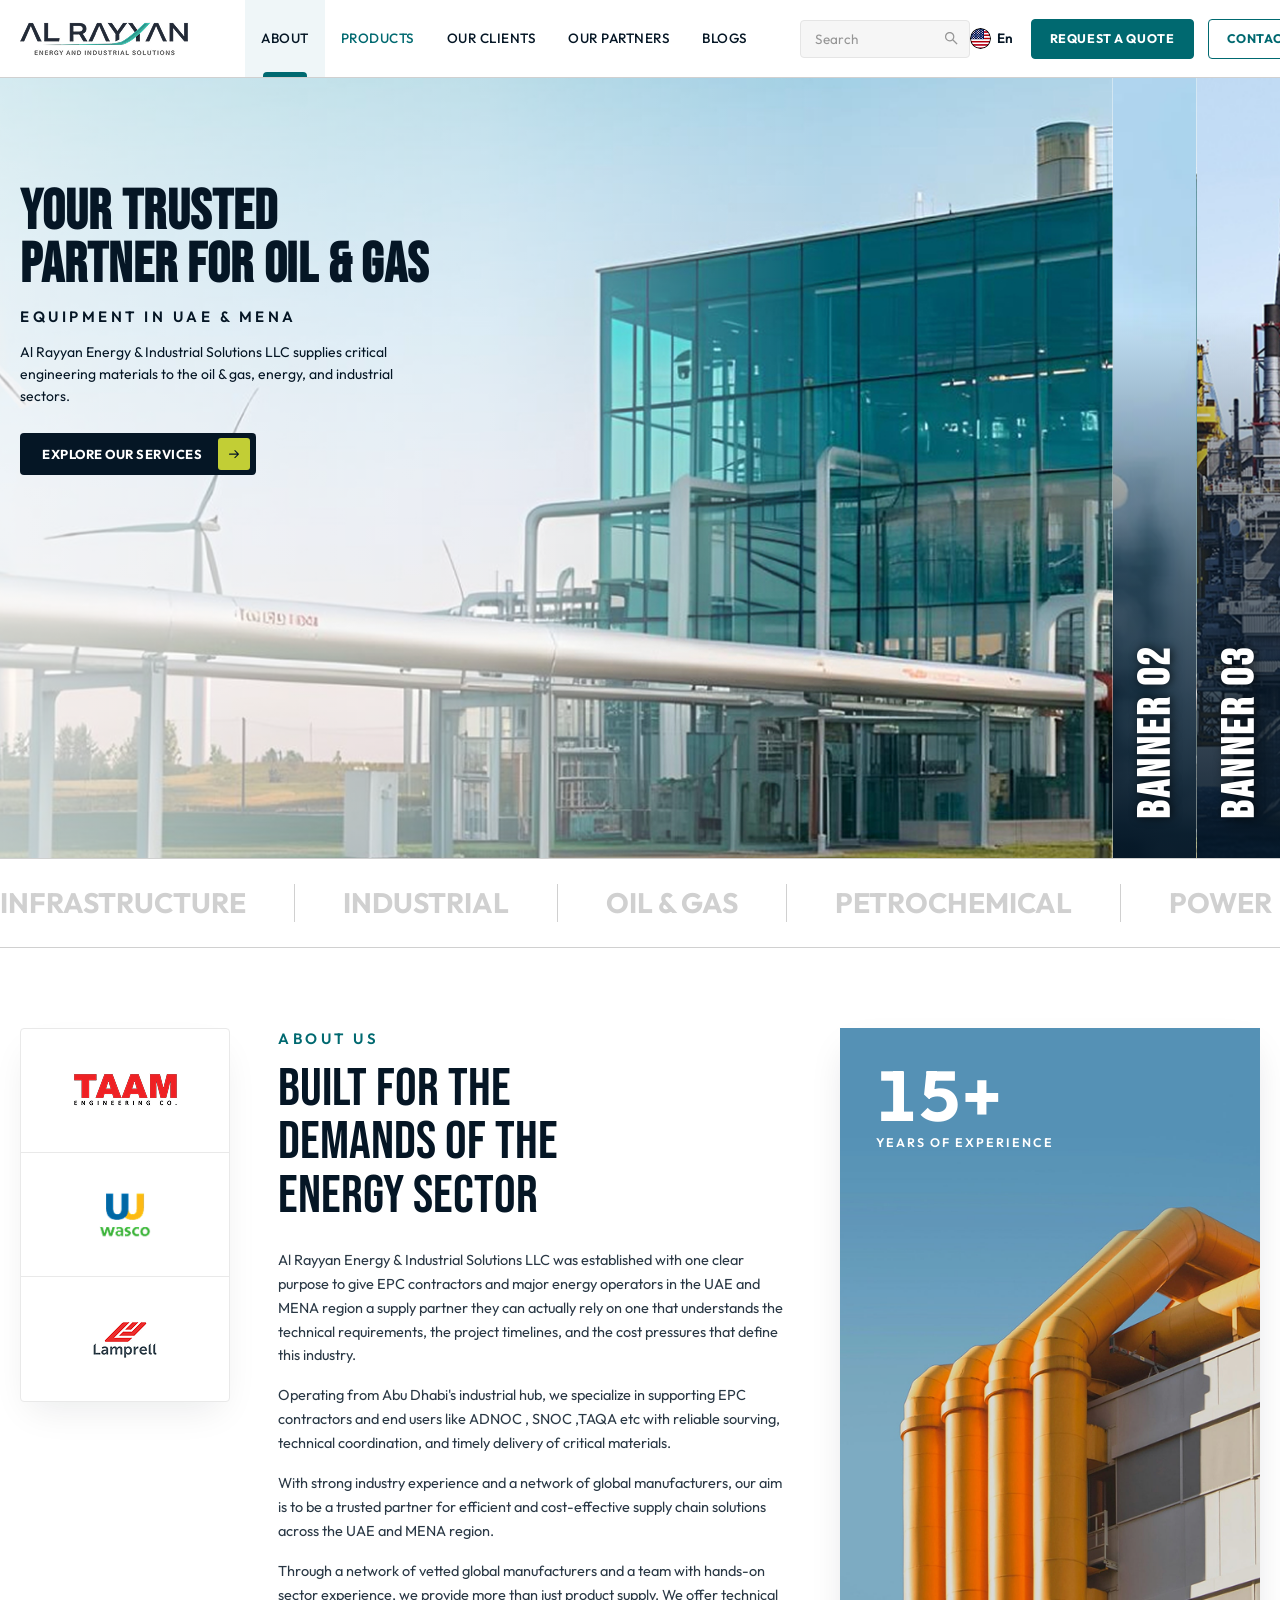
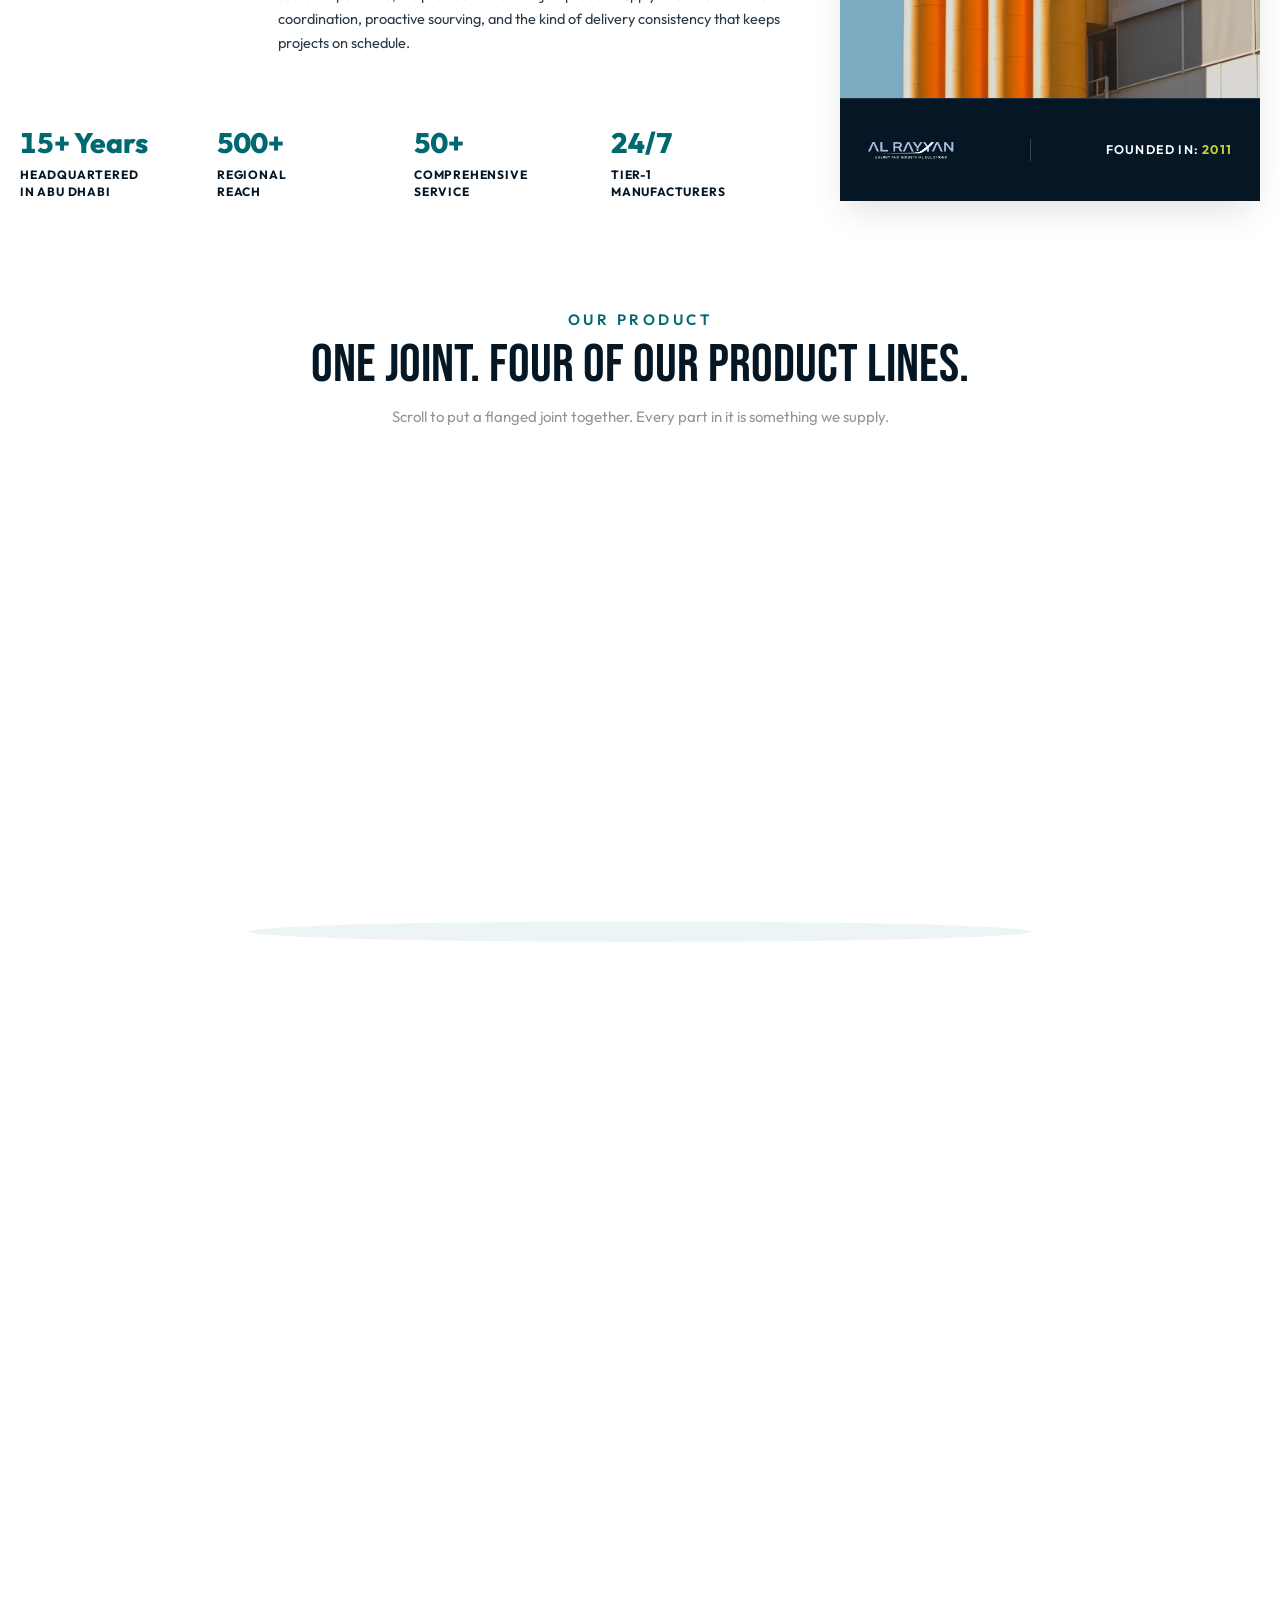
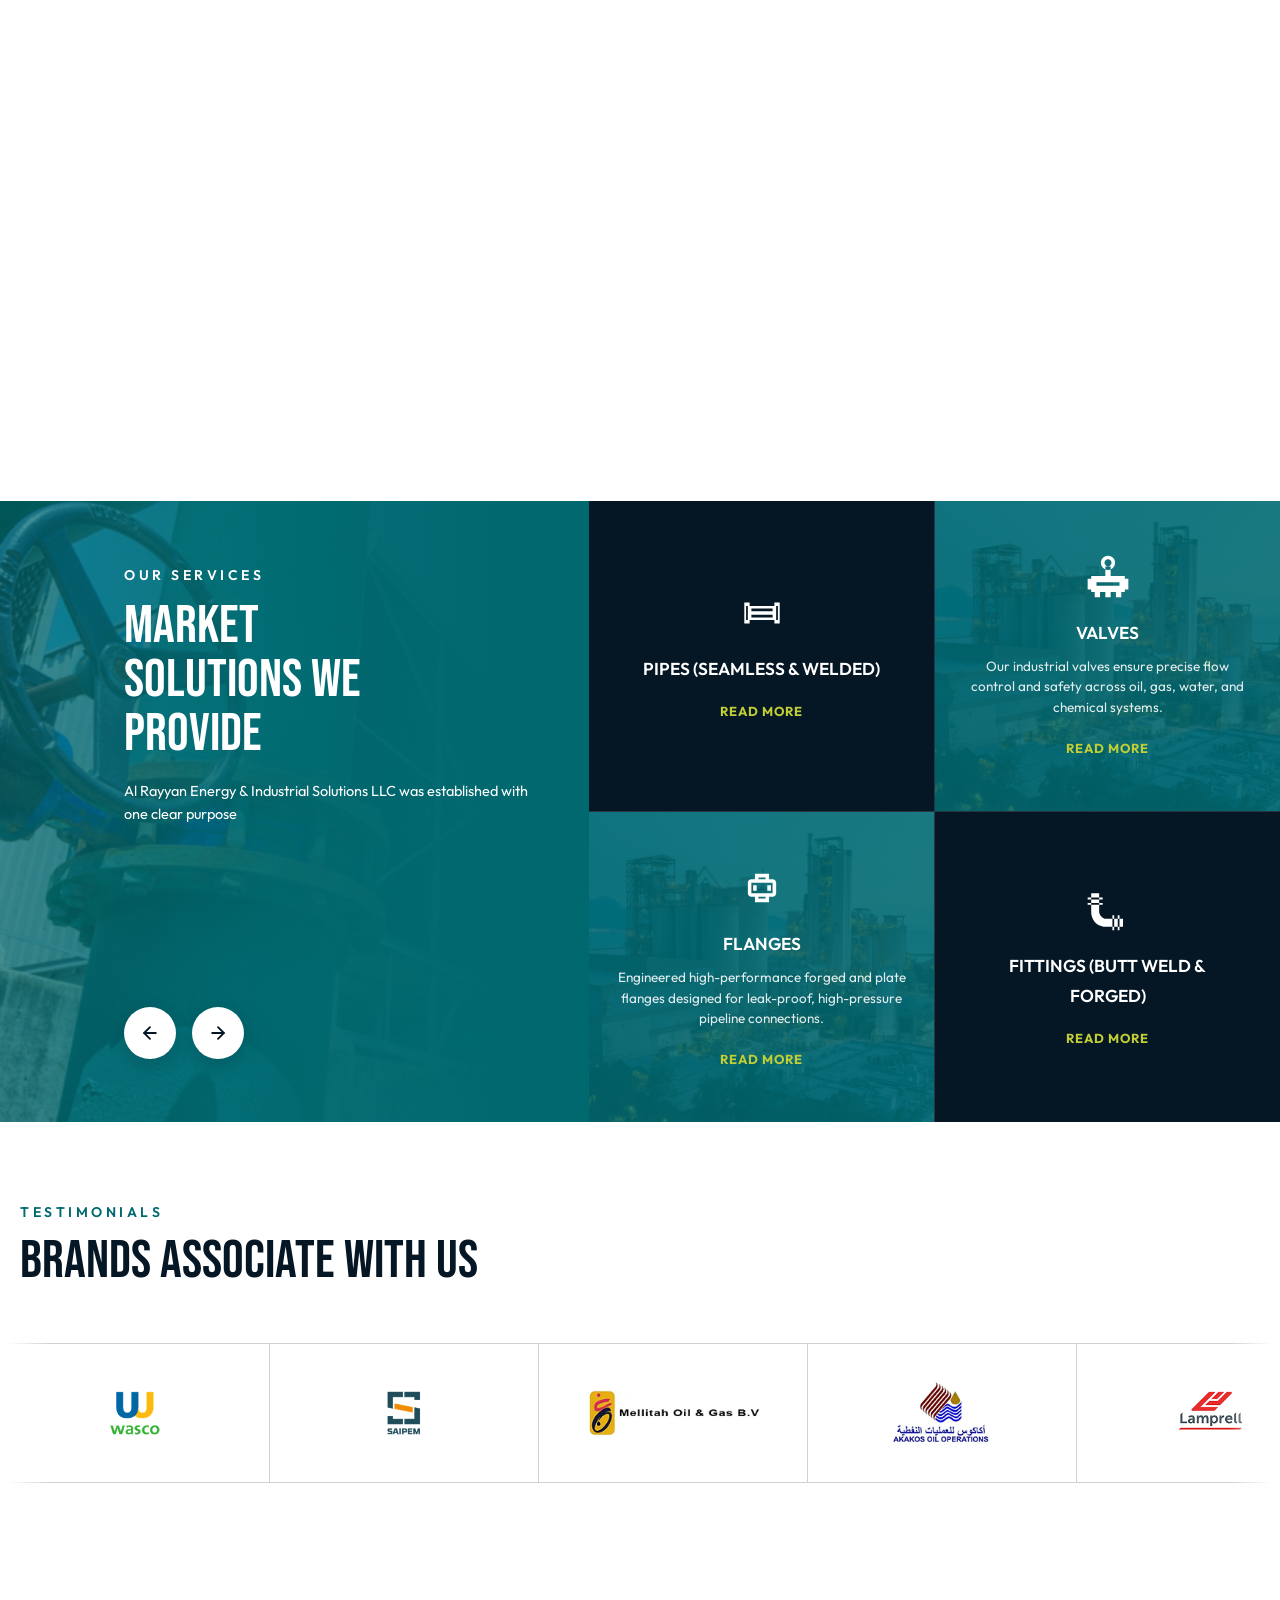
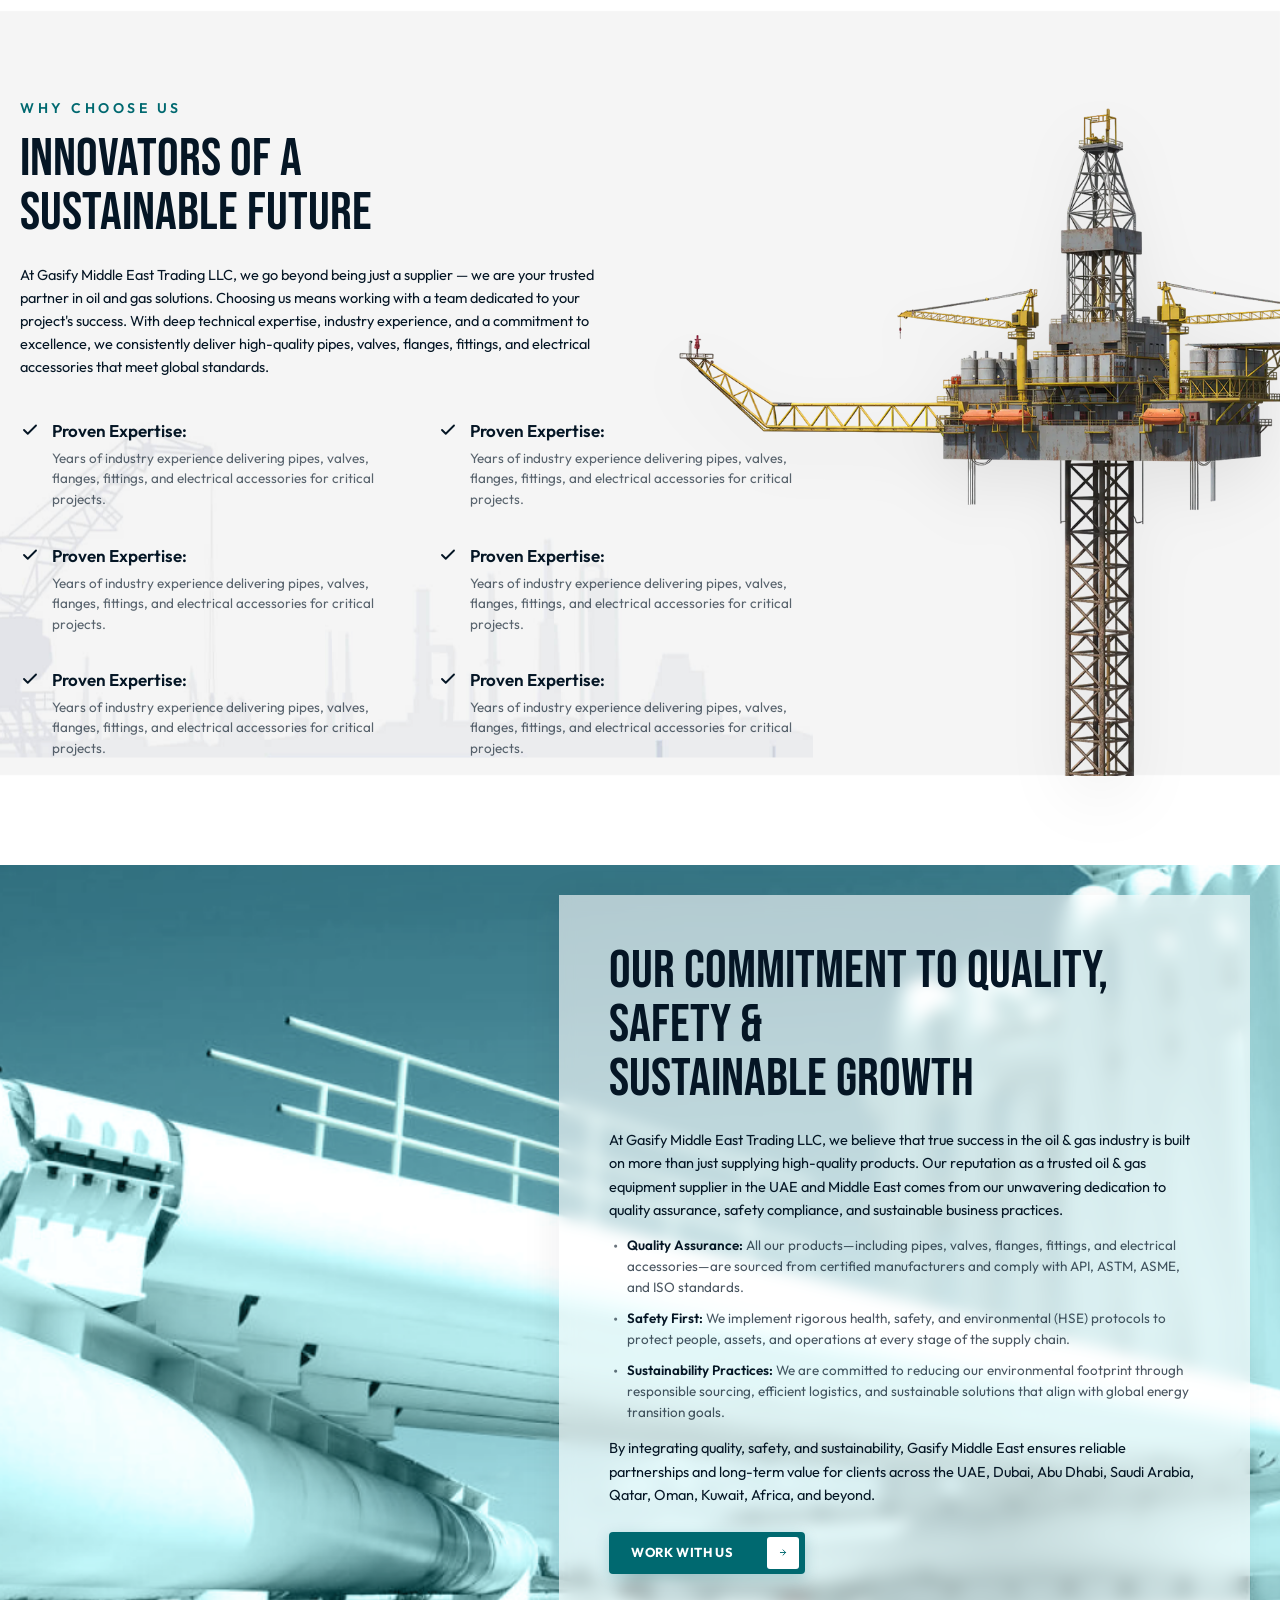
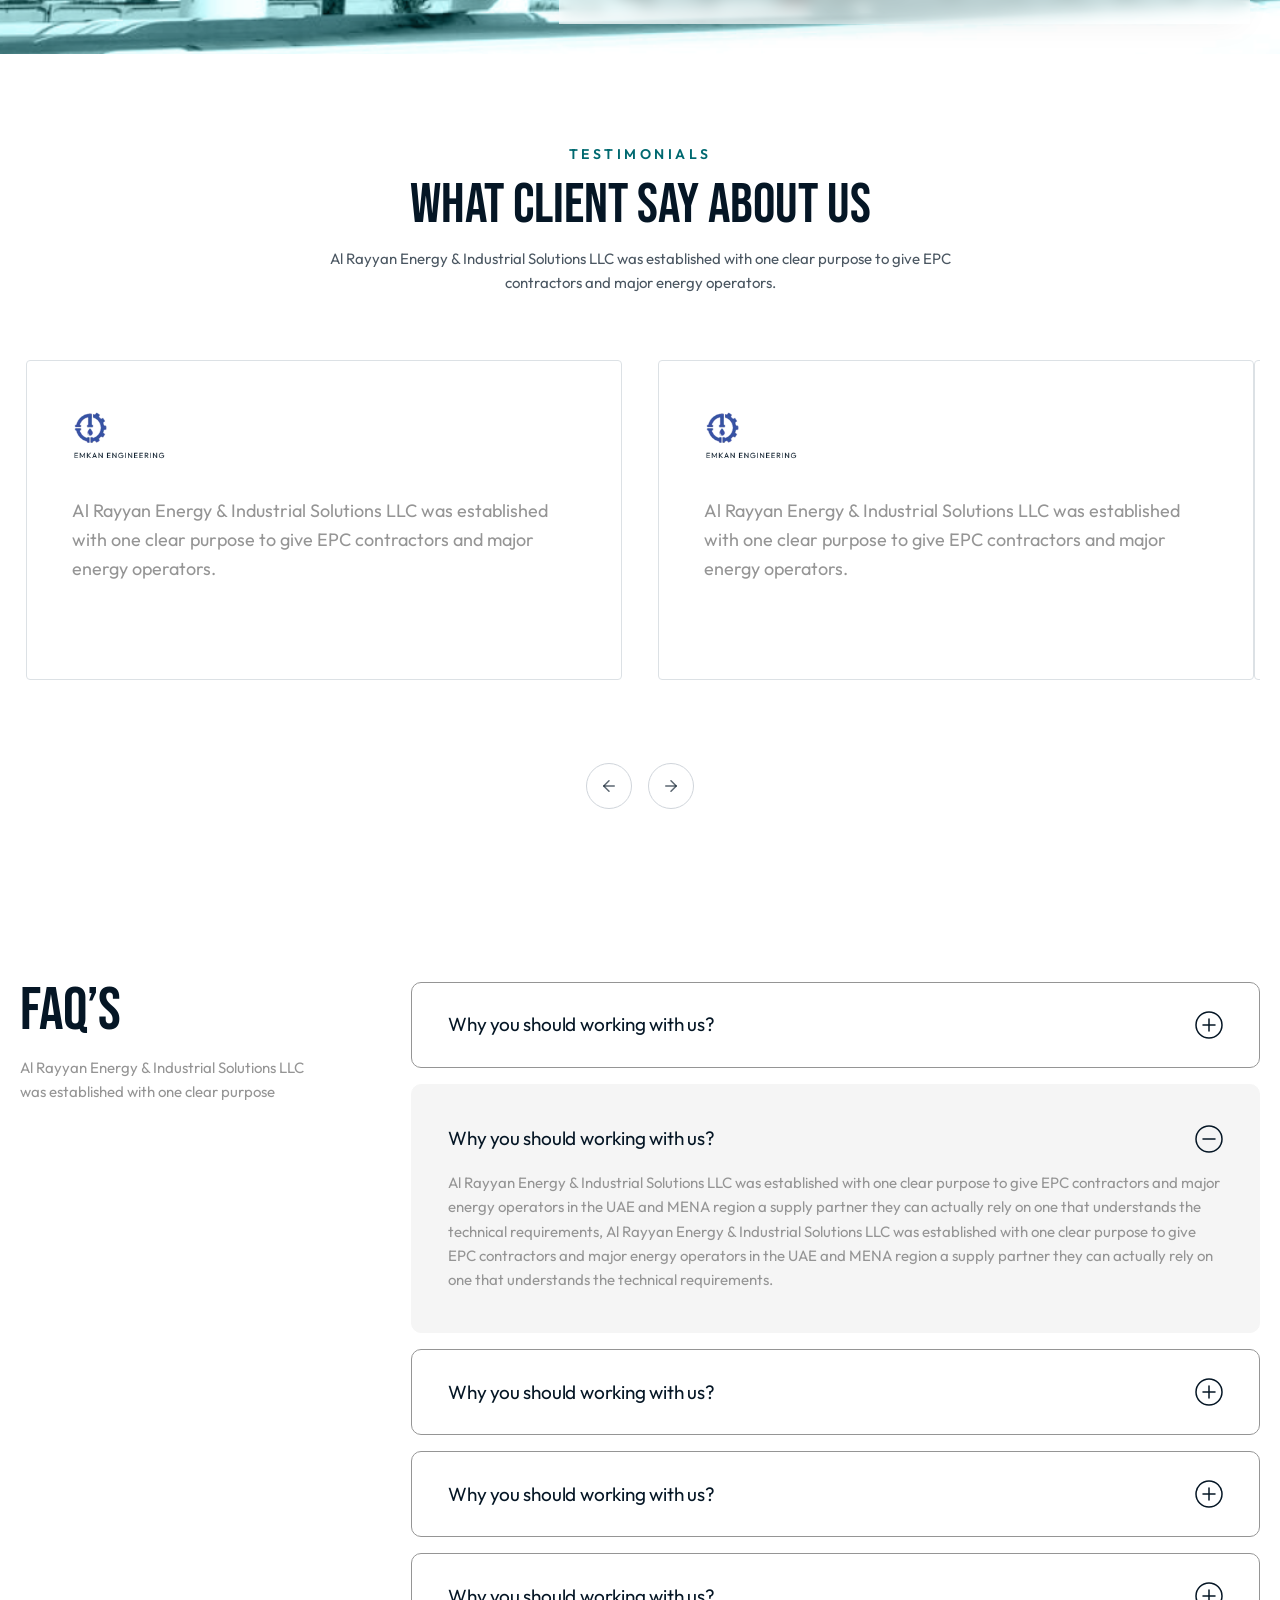
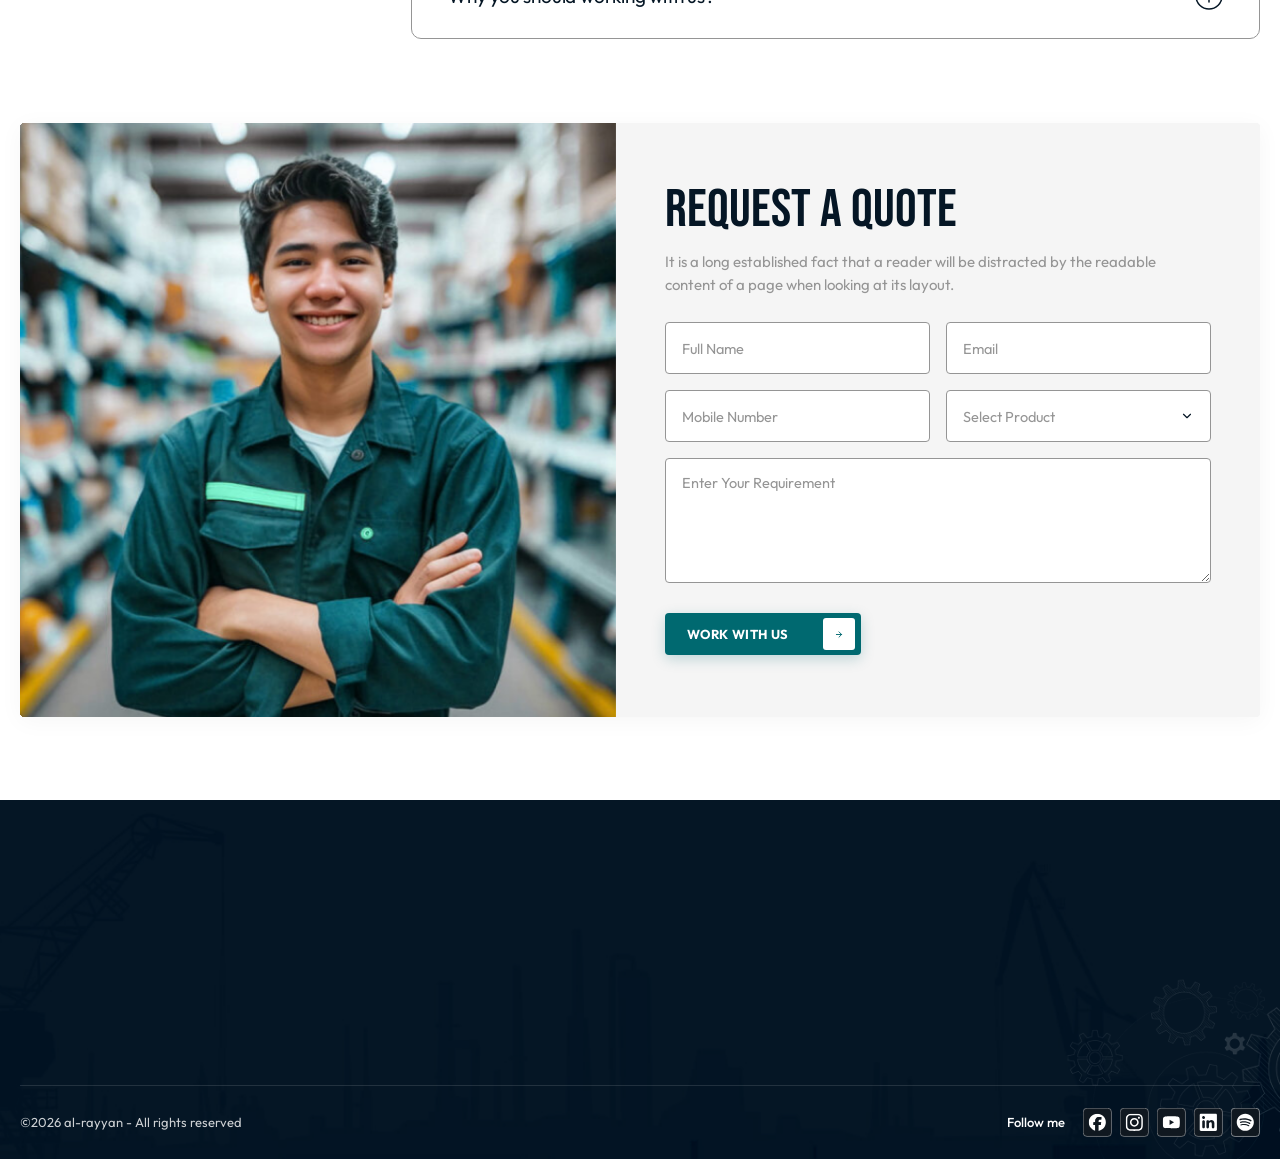
==== commit 61bd8934: "Create a new page that is products" ====
--- a/index.html
+++ b/index.html
@@ -13,6 +13,9 @@
     href="https://fonts.googleapis.com/css2?family=Bebas+Neue&family=Outfit:wght@300;400;500;600;700;800&display=swap"
     rel="stylesheet">
 
+  <!-- AOS (Animate On Scroll) -->
+  <link rel="stylesheet" href="css/aos.css">
+
   <!-- Master Stylesheet (Strict Palette & Figma Aligned) -->
   <link rel="stylesheet" href="css/main.css?v=3.1">
 </head>
@@ -35,7 +38,7 @@
               <a href="#about" class="nav-link">About</a>
             </li>
             <li class="nav-item">
-              <a href="#products" class="nav-link highlight">Products</a>
+              <a href="products.html" class="nav-link highlight">Products</a>
             </li>
             <li class="nav-item">
               <a href="#clients" class="nav-link">Our Clients</a>
@@ -234,19 +237,19 @@
 
               <!-- 3 Logo Cards Stack -->
               <div class="about-logos-stack" aria-label="Key Partners and Clients">
-                <div class="about-logo-card">
+                <div class="about-logo-card" data-aos="fade-up" data-aos-delay="50">
                   <img src="assets/images/home/TAAM.png" alt="TAAM Engineering Co." class="about-partner-logo">
                 </div>
-                <div class="about-logo-card">
+                <div class="about-logo-card" data-aos="fade-up" data-aos-delay="100">
                   <img src="assets/images/home/UU_wasco.png" alt="Wasco" class="about-partner-logo">
                 </div>
-                <div class="about-logo-card">
+                <div class="about-logo-card" data-aos="fade-up" data-aos-delay="150">
                   <img src="assets/images/home/lamprell.png" alt="Lamprell" class="about-partner-logo">
                 </div>
               </div>
 
               <!-- Text Content Column -->
-              <div class="about-text-content">
+              <div class="about-text-content" data-aos="fade-up" data-aos-delay="100">
                 <span class="sub-heading text-teal">ABOUT US</span>
                 <h2 class="main-heading" id="aboutHeading">
                   BUILT FOR THE<br>
@@ -283,23 +286,23 @@
             <!-- Bottom Row: 4 Metric Counters -->
             <div class="about-stats-grid">
 
-              <div class="about-stat-item">
-                <span class="stat-number">15+ Years</span>
+              <div class="about-stat-item" data-aos="fade-up" data-aos-delay="50">
+                <span class="stat-number" data-counter="15" data-suffix="+ Years">15+ Years</span>
                 <span class="stat-label">HEADQUARTERED<br>IN ABU DHABI</span>
               </div>
 
-              <div class="about-stat-item">
-                <span class="stat-number">500+</span>
+              <div class="about-stat-item" data-aos="fade-up" data-aos-delay="100">
+                <span class="stat-number" data-counter="500" data-suffix="+">500+</span>
                 <span class="stat-label">REGIONAL<br>REACH</span>
               </div>
 
-              <div class="about-stat-item">
-                <span class="stat-number">50+</span>
+              <div class="about-stat-item" data-aos="fade-up" data-aos-delay="150">
+                <span class="stat-number" data-counter="50" data-suffix="+">50+</span>
                 <span class="stat-label">COMPREHENSIVE<br>SERVICE</span>
               </div>
 
-              <div class="about-stat-item">
-                <span class="stat-number">24/7</span>
+              <div class="about-stat-item" data-aos="fade-up" data-aos-delay="200">
+                <span class="stat-number" data-counter-dual="24/7">24/7</span>
                 <span class="stat-label">TIER-1<br>MANUFACTURERS</span>
               </div>
 
@@ -312,8 +315,9 @@
 
             <div class="about-card-image-wrap">
               <img src="assets/images/home/about-us-sec-img.png" alt="15+ Years of Experience" class="about-card-img">
+              <canvas class="cea-liquid-canvas" data-engine="three.js r149" width="595" height="396" aria-hidden="true"></canvas>
               <div class="about-card-experience-badge">
-                <span class="badge-years">15+</span>
+                <span class="badge-years" data-counter="15" data-suffix="+">15+</span>
                 <span class="badge-label">YEARS OF EXPERIENCE</span>
               </div>
             </div>
@@ -462,7 +466,7 @@
       <div class="services-wrapper">
 
         <!-- Left Static Container -->
-        <div class="services-static-col">
+        <div class="services-static-col" data-aos="fade-up">
           <div class="services-static-inner">
             <div class="services-static-header">
               <span class="sub-heading services-subheading text-white">OUR SERVICES</span>
@@ -498,7 +502,7 @@
 
         <!-- Right Slider Container -->
         <div class="services-slider-col" id="servicesSlider" role="region" aria-roledescription="carousel"
-          aria-label="Our Services Slider" tabindex="0">
+          aria-label="Our Services Slider" tabindex="0" data-aos="fade-up" data-aos-delay="100">
           <div class="services-slider-track" id="servicesTrack">
 
             <!-- Slide 1 (4 Cards: 2x2 Grid) -->
@@ -508,9 +512,12 @@
               <div class="service-card theme-navy">
                 <div class="service-card-content">
                   <div class="service-card-icon">
-                    <img src="assets/images/home/service-icon.png" alt="Pipes Icon" width="46" height="46">
+                    <img src="assets/images/global/services-icons/pipes.svg" alt="Pipes Icon" width="46" height="46">
                   </div>
                   <h3 class="service-card-title">PIPES (SEAMLESS &amp; WELDED)</h3>
+                  <p class="service-card-desc">
+                    High-grade seamless and welded piping solutions engineered for high-pressure, corrosive energy environments.
+                  </p>
                   <a href="#services" class="service-card-link">READ MORE</a>
                 </div>
               </div>
@@ -520,12 +527,11 @@
                 <div class="service-card-bg" aria-hidden="true"></div>
                 <div class="service-card-content">
                   <div class="service-card-icon">
-                    <img src="assets/images/home/service-icon.png" alt="Valves Icon" width="46" height="46">
+                    <img src="assets/images/global/services-icons/valves.svg" alt="Valves Icon" width="46" height="46">
                   </div>
                   <h3 class="service-card-title">VALVES</h3>
                   <p class="service-card-desc">
-                    Our industrial valves ensure precise flow control and safety across oil, gas, water, and chemical
-                    systems.
+                    Our industrial valves ensure precise flow control and safety across oil, gas, water, and chemical systems.
                   </p>
                   <a href="#services" class="service-card-link">READ MORE</a>
                 </div>
@@ -536,12 +542,11 @@
                 <div class="service-card-bg" aria-hidden="true"></div>
                 <div class="service-card-content">
                   <div class="service-card-icon">
-                    <img src="assets/images/home/service-icon.png" alt="Flanges Icon" width="46" height="46">
+                    <img src="assets/images/global/services-icons/flanges.svg" alt="Flanges Icon" width="46" height="46">
                   </div>
                   <h3 class="service-card-title">FLANGES</h3>
                   <p class="service-card-desc">
-                    Our industrial valves ensure precise flow control and safety across oil, gas, water, and chemical
-                    systems.
+                    Engineered high-performance forged and plate flanges designed for leak-proof, high-pressure pipeline connections.
                   </p>
                   <a href="#services" class="service-card-link">READ MORE</a>
                 </div>
@@ -551,9 +556,12 @@
               <div class="service-card theme-navy">
                 <div class="service-card-content">
                   <div class="service-card-icon">
-                    <img src="assets/images/home/service-icon.png" alt="Fittings Icon" width="46" height="46">
+                    <img src="assets/images/global/services-icons/fittings.svg" alt="Fittings Icon" width="46" height="46">
                   </div>
                   <h3 class="service-card-title">FITTINGS (BUTT WELD &amp; FORGED)</h3>
+                  <p class="service-card-desc">
+                    Precision butt weld and forged fittings delivering seamless transitions and structural pipeline integrity.
+                  </p>
                   <a href="#services" class="service-card-link">READ MORE</a>
                 </div>
               </div>
@@ -568,9 +576,12 @@
               <div class="service-card theme-navy">
                 <div class="service-card-content">
                   <div class="service-card-icon">
-                    <img src="assets/images/home/service-icon.png" alt="Gaskets Icon" width="46" height="46">
+                    <img src="assets/images/global/services-icons/gaskets.svg" alt="Gaskets Icon" width="46" height="46">
                   </div>
                   <h3 class="service-card-title">GASKETS &amp; SEALING SOLUTIONS</h3>
+                  <p class="service-card-desc">
+                    Premium industrial gaskets and sealing solutions engineered to withstand extreme pressures and thermal cycles.
+                  </p>
                   <a href="#services" class="service-card-link">READ MORE</a>
                 </div>
               </div>
@@ -580,12 +591,11 @@
                 <div class="service-card-bg" aria-hidden="true"></div>
                 <div class="service-card-content">
                   <div class="service-card-icon">
-                    <img src="assets/images/home/service-icon.png" alt="Fasteners Icon" width="46" height="46">
+                    <img src="assets/images/global/services-icons/fasteners.svg" alt="Fasteners Icon" width="46" height="46">
                   </div>
                   <h3 class="service-card-title">STUD BOLTS &amp; FASTENERS</h3>
                   <p class="service-card-desc">
-                    High-tensile, corrosion-resistant bolting solutions engineered for critical high-pressure and
-                    extreme temperature assemblies.
+                    High-tensile, corrosion-resistant bolting solutions engineered for critical high-pressure and extreme temperature assemblies.
                   </p>
                   <a href="#services" class="service-card-link">READ MORE</a>
                 </div>
@@ -596,12 +606,11 @@
                 <div class="service-card-bg" aria-hidden="true"></div>
                 <div class="service-card-content">
                   <div class="service-card-icon">
-                    <img src="assets/images/home/service-icon.png" alt="Structural Steel Icon" width="46" height="46">
+                    <img src="assets/images/global/services-icons/structural-steel.svg" alt="Structural Steel Icon" width="46" height="46">
                   </div>
                   <h3 class="service-card-title">STRUCTURAL STEEL &amp; SECTIONS</h3>
                   <p class="service-card-desc">
-                    Comprehensive range of certified structural steel, beams, plates, and tubulars for heavy offshore
-                    and onshore construction.
+                    Comprehensive range of certified structural steel, beams, plates, and tubulars for heavy offshore and onshore construction.
                   </p>
                   <a href="#services" class="service-card-link">READ MORE</a>
                 </div>
@@ -611,9 +620,12 @@
               <div class="service-card theme-navy">
                 <div class="service-card-content">
                   <div class="service-card-icon">
-                    <img src="assets/images/home/service-icon.png" alt="Equipment Packages Icon" width="46" height="46">
+                    <img src="assets/images/global/services-icons/equipment.svg" alt="Equipment Packages Icon" width="46" height="46">
                   </div>
                   <h3 class="service-card-title">EQUIPMENT &amp; PROCESS PACKAGES</h3>
+                  <p class="service-card-desc">
+                    Custom-engineered process packages, skid systems, and heavy industrial equipment for turnkey energy operations.
+                  </p>
                   <a href="#services" class="service-card-link">READ MORE</a>
                 </div>
               </div>
@@ -629,13 +641,13 @@
     <!-- ==================== BRANDS ASSOCIATE WITH US (CLIENTS LOGO CAROUSEL) ==================== -->
     <section class="brands-section" id="clients" aria-labelledby="brandsHeading">
       <div class="site-container">
-        <div class="brands-header">
+        <div class="brands-header" data-aos="fade-up">
           <span class="sub-heading brands-subheading">TESTIMONIALS</span>
           <h2 class="main-heading brands-main-heading" id="brandsHeading">BRANDS ASSOCIATE WITH US</h2>
         </div>
       </div>
 
-      <div class="brands-carousel-wrapper" aria-label="Brand Partners Carousel">
+      <div class="brands-carousel-wrapper" aria-label="Brand Partners Carousel" data-aos="fade-up" data-aos-delay="100">
         <div class="brands-carousel-track">
 
           <!-- Group 1 -->
@@ -718,14 +730,14 @@
       <img src="assets/images/home/left-bottom-img.png" alt="" class="why-us-bg-left" aria-hidden="true" loading="lazy">
 
       <!-- Right Absolute Machine / Oil Rig Graphic (overlaps into section above) -->
-      <div class="why-us-machine-wrap" aria-hidden="true">
+      <div class="why-us-machine-wrap" aria-hidden="true" data-aos="fade-up" data-aos-delay="150">
         <img src="assets/images/home/machine.png" alt="Offshore Energy Rig" class="why-us-machine-img" loading="lazy">
       </div>
 
       <div class="site-container why-us-container">
         <div class="why-us-content">
 
-          <div class="why-us-header">
+          <div class="why-us-header" data-aos="fade-up">
             <span class="sub-heading why-us-subheading">WHY CHOOSE US</span>
             <h2 class="main-heading why-us-main-heading" id="whyUsHeading">
               INNOVATORS OF A<br>
@@ -743,7 +755,7 @@
           <div class="why-us-features-grid">
 
             <!-- Item 1 -->
-            <div class="why-us-feature-item">
+            <div class="why-us-feature-item" data-aos="fade-up" data-aos-delay="50">
               <div class="feature-item-icon" aria-hidden="true">
                 <svg width="18" height="18" viewBox="0 0 24 24" fill="none" stroke="currentColor" stroke-width="2.5"
                   stroke-linecap="round" stroke-linejoin="round">
@@ -758,7 +770,7 @@
             </div>
 
             <!-- Item 2 -->
-            <div class="why-us-feature-item">
+            <div class="why-us-feature-item" data-aos="fade-up" data-aos-delay="100">
               <div class="feature-item-icon" aria-hidden="true">
                 <svg width="18" height="18" viewBox="0 0 24 24" fill="none" stroke="currentColor" stroke-width="2.5"
                   stroke-linecap="round" stroke-linejoin="round">
@@ -773,7 +785,7 @@
             </div>
 
             <!-- Item 3 -->
-            <div class="why-us-feature-item">
+            <div class="why-us-feature-item" data-aos="fade-up" data-aos-delay="150">
               <div class="feature-item-icon" aria-hidden="true">
                 <svg width="18" height="18" viewBox="0 0 24 24" fill="none" stroke="currentColor" stroke-width="2.5"
                   stroke-linecap="round" stroke-linejoin="round">
@@ -788,7 +800,7 @@
             </div>
 
             <!-- Item 4 -->
-            <div class="why-us-feature-item">
+            <div class="why-us-feature-item" data-aos="fade-up" data-aos-delay="200">
               <div class="feature-item-icon" aria-hidden="true">
                 <svg width="18" height="18" viewBox="0 0 24 24" fill="none" stroke="currentColor" stroke-width="2.5"
                   stroke-linecap="round" stroke-linejoin="round">
@@ -803,7 +815,7 @@
             </div>
 
             <!-- Item 5 -->
-            <div class="why-us-feature-item">
+            <div class="why-us-feature-item" data-aos="fade-up" data-aos-delay="250">
               <div class="feature-item-icon" aria-hidden="true">
                 <svg width="18" height="18" viewBox="0 0 24 24" fill="none" stroke="currentColor" stroke-width="2.5"
                   stroke-linecap="round" stroke-linejoin="round">
@@ -818,7 +830,7 @@
             </div>
 
             <!-- Item 6 -->
-            <div class="why-us-feature-item">
+            <div class="why-us-feature-item" data-aos="fade-up" data-aos-delay="300">
               <div class="feature-item-icon" aria-hidden="true">
                 <svg width="18" height="18" viewBox="0 0 24 24" fill="none" stroke="currentColor" stroke-width="2.5"
                   stroke-linecap="round" stroke-linejoin="round">
@@ -840,7 +852,7 @@
 
     <!-- ==================== COMMITMENT TO QUALITY, SAFETY & SUSTAINABLE GROWTH ==================== -->
     <section class="commitment-section" id="commitment" aria-labelledby="commitmentHeading">
-      <div class="commitment-card">
+      <div class="commitment-card" data-aos="fade-up">
         <h2 class="main-heading commitment-heading" id="commitmentHeading">
           OUR COMMITMENT TO QUALITY, SAFETY &amp;<br>
           SUSTAINABLE GROWTH
@@ -885,7 +897,7 @@
       <div class="site-container">
 
         <!-- Centered Header -->
-        <div class="testimonials-header">
+        <div class="testimonials-header" data-aos="fade-up">
           <span class="testimonials-subheading">TESTIMONIALS</span>
           <h2 class="testimonials-main-heading" id="testiHeading">WHAT CLIENT SAY ABOUT US</h2>
           <p class="testimonials-desc">
@@ -894,7 +906,7 @@
         </div>
 
         <!-- Slider Wrap -->
-        <div class="testimonials-slider-wrap" id="testiSlider" aria-roledescription="carousel" aria-label="Client Testimonials">
+        <div class="testimonials-slider-wrap" id="testiSlider" aria-roledescription="carousel" aria-label="Client Testimonials" data-aos="fade-up" data-aos-delay="100">
           <div class="testimonials-track" id="testiTrack">
 
             <!-- Slide 1 (2 cards) -->
@@ -966,7 +978,7 @@
       <div class="site-container faq-container">
 
         <!-- Left Column: Title + Subtitle -->
-        <div class="faq-left">
+        <div class="faq-left" data-aos="fade-up">
           <h2 class="faq-title" id="faqHeading">FAQ’S</h2>
           <p class="faq-subtitle">
             Al Rayyan Energy &amp; Industrial Solutions LLC was established with one clear purpose
@@ -974,7 +986,7 @@
         </div>
 
         <!-- Right Column: Accordion List -->
-        <div class="faq-accordion-list" role="region" aria-label="Frequently Asked Questions">
+        <div class="faq-accordion-list" role="region" aria-label="Frequently Asked Questions" data-aos="fade-up" data-aos-delay="100">
 
           <!-- Item 1 (Closed) -->
           <div class="faq-item">
@@ -1113,12 +1125,12 @@
         <div class="quote-wrapper">
 
           <!-- Left Column: Worker Image -->
-          <div class="quote-img-box">
+          <div class="quote-img-box" data-aos="fade-up">
             <img src="assets/images/global/form-img.png" alt="Al Rayyan Energy Solutions Specialist" width="455" height="520" loading="lazy">
           </div>
 
           <!-- Right Column: Form -->
-          <div class="quote-form-box">
+          <div class="quote-form-box" data-aos="fade-up" data-aos-delay="100">
             <h2 class="quote-title" id="quoteHeading">REQUEST A QUOTE</h2>
             <p class="quote-desc">
               It is a long established fact that a reader will be distracted by the readable content of a page when looking at its layout.
@@ -1188,7 +1200,7 @@
     <div class="site-container">
 
       <!-- Top Grid -->
-      <div class="footer-top">
+      <div class="footer-top" data-aos="fade-up">
 
         <!-- About Column with Figma Footer Logo -->
         <div class="footer-about">
@@ -1279,6 +1291,11 @@
   </footer>
 
   <!-- Scripts -->
+  <script src="js/aos.js"></script>
+  <script src="js/aos-init.js"></script>
+  <script src="js/digital-counter.js"></script>
+  <script src="js/three.min.js"></script>
+  <script src="js/liquid-heat-wave.js"></script>
   <script src="js/hero-slider.js"></script>
   <script src="js/flange-scroll.js"></script>
   <script src="js/services-slider.js"></script>
--- a/css/main.css
+++ b/css/main.css
@@ -1169,6 +1169,8 @@
   color: var(--c-teal);
   line-height: 1.1;
   margin-bottom: 8px;
+  font-variant-numeric: tabular-nums lining-nums;
+  font-feature-settings: "tnum" 1, "lnum" 1;
 }
 
 .stat-label {
@@ -1196,6 +1198,7 @@
   flex: 1;
   min-height: 500px;
   overflow: hidden;
+  cursor: pointer;
 }
 
 .about-card-img {
@@ -1203,16 +1206,38 @@
   height: 100%;
   object-fit: cover;
   display: block;
+  transition: transform 0.6s cubic-bezier(0.16, 1, 0.3, 1);
+}
+
+/* Liquid Heat Wave Canvas (Three.js WebGL) */
+.cea-liquid-canvas {
+  position: absolute;
+  top: 0;
+  left: 0;
+  width: 100%;
+  height: 100%;
+  z-index: 2;
+  pointer-events: none;
+  opacity: 0;
+  transition: opacity 0.4s cubic-bezier(0.16, 1, 0.3, 1);
+  display: block;
+}
+
+.about-card-image-wrap:hover .cea-liquid-canvas,
+.about-card-banner:hover .cea-liquid-canvas,
+.cea-liquid-canvas.is-active {
+  opacity: 1 !important;
 }
 
 .about-card-experience-badge {
   position: absolute;
   top: 36px;
   left: 36px;
-  z-index: 2;
+  z-index: 3;
   display: flex;
   flex-direction: column;
   user-select: none;
+  pointer-events: none;
 }
 
 .badge-years {
@@ -1223,6 +1248,8 @@
   line-height: 0.9;
   color: var(--c-white);
   letter-spacing: 1px;
+  font-variant-numeric: tabular-nums lining-nums;
+  font-feature-settings: "tnum" 1, "lnum" 1;
 }
 
 .badge-label {
@@ -1666,12 +1693,13 @@
   inset: 0;
   background: linear-gradient(0deg, rgba(0, 105, 112, 0.88), rgba(0, 105, 112, 0.88)),
     url('../assets/images/home/box-bg.png') no-repeat center / cover;
-  transition: transform 0.45s ease;
+  transition: background 0.35s ease;
   z-index: 1;
 }
 
-.service-card:hover .service-card-bg {
-  transform: scale(1.06);
+/* Non-dark cards: Only background becomes dark on hover, text remains as-is */
+.service-card.theme-teal-photo:hover .service-card-bg {
+  background: var(--c-dark-navy);
 }
 
 .service-card-content {
@@ -1691,7 +1719,6 @@
   display: flex;
   align-items: center;
   justify-content: center;
-  transition: transform 0.25s ease;
 }
 
 .service-card-icon img {
@@ -1699,10 +1726,6 @@
   max-height: 100%;
   object-fit: contain;
   display: block;
-}
-
-.service-card:hover .service-card-icon {
-  transform: translateY(-3px);
 }
 
 /* Exact Figma Card Typography: Outfit 600, 20px, 30px line-height, Uppercase */
@@ -1715,17 +1738,38 @@
   text-transform: uppercase;
   color: var(--c-white);
   max-width: 265px;
-  margin-bottom: 6px;
-}
-
+  margin-bottom: 4px;
+}
+
+/* Service Card Description (Default / Static on teal photo cards) */
 .service-card-desc {
   font-family: var(--font-body);
   font-size: 13.5px;
   line-height: 1.5;
-  color: rgba(255, 255, 255, 0.85);
+  color: rgba(255, 255, 255, 0.88);
   max-width: 290px;
   margin-top: 4px;
   margin-bottom: 8px;
+}
+
+/* Dark BG cards (Theme Navy): Text description reveals on hover */
+.service-card.theme-navy .service-card-desc {
+  max-height: 0;
+  opacity: 0;
+  overflow: hidden;
+  margin-top: 0;
+  margin-bottom: 0;
+  transition: max-height 0.35s ease, opacity 0.3s ease, margin 0.3s ease;
+  pointer-events: none;
+}
+
+.service-card.theme-navy:hover .service-card-desc,
+.service-card.theme-navy:focus-within .service-card-desc {
+  max-height: 110px;
+  opacity: 1;
+  margin-top: 8px;
+  margin-bottom: 6px;
+  pointer-events: auto;
 }
 
 /* Read More Link (Lime #C2CE35) */
@@ -1738,13 +1782,12 @@
   color: var(--c-lime);
   text-decoration: none;
   margin-top: 14px;
-  transition: color 0.2s ease, transform 0.2s ease;
   display: inline-block;
+  transition: color 0.2s ease;
 }
 
 .service-card-link:hover {
   color: var(--c-white);
-  transform: translateY(-1px);
 }
 
 /* Responsive adjustments */
@@ -2794,4 +2837,1443 @@
   clip: rect(0, 0, 0, 0);
   white-space: nowrap;
   border: 0;
+}
+
+/* ==========================================================================
+   PRODUCT LISTING & INNER PAGES DESIGN SYSTEM
+   ========================================================================== */
+
+/* Inner Page Hero Section (Exact Replica of Figma Screenshot) */
+.page-hero-section {
+  position: relative;
+  width: 100%;
+  min-height: 460px;
+  background-color: var(--c-dark-navy);
+  background-image: url('../assets/images/product_listing/hero-banner-bg.webp');
+  background-size: cover;
+  background-position: center right;
+  background-repeat: no-repeat;
+  display: flex;
+  align-items: center;
+  overflow: hidden;
+}
+
+.page-hero-inner {
+  position: relative;
+  z-index: 2;
+  width: 100%;
+  padding-block: 84px 76px;
+}
+
+.page-hero-content {
+  max-width: 620px;
+}
+
+.page-hero-title {
+  font-family: var(--font-heading);
+  font-size: clamp(48px, 5.2vw, 72px);
+  font-weight: 400;
+  line-height: 0.98;
+  letter-spacing: 0.8px;
+  color: var(--c-white);
+  text-transform: uppercase;
+  margin-bottom: 16px;
+}
+
+.page-hero-desc {
+  font-family: var(--font-body);
+  font-size: clamp(14px, 1.15vw, 15.5px);
+  line-height: 1.6;
+  color: rgba(255, 255, 255, 0.92);
+  margin-bottom: 22px;
+}
+
+/* Breadcrumb Navigation */
+.page-breadcrumb {
+  display: inline-flex;
+  align-items: center;
+  gap: 12px;
+  font-family: var(--font-body);
+  font-size: 13.5px;
+  font-weight: 600;
+  letter-spacing: 1.8px;
+  text-transform: uppercase;
+  margin-bottom: 30px;
+}
+
+.crumb-home {
+  color: var(--c-lime);
+  text-decoration: none;
+  transition: opacity 0.2s ease;
+}
+
+.crumb-home:hover {
+  opacity: 0.85;
+}
+
+.crumb-sep {
+  color: var(--c-lime);
+  font-size: 14px;
+  line-height: 1;
+}
+
+.crumb-current {
+  color: rgba(255, 255, 255, 0.7);
+}
+
+/* Brand Teal Button with White Arrow Box (Exact Figma Spec) */
+.btn-teal-arrow {
+  display: inline-flex;
+  align-items: center;
+  background-color: var(--c-teal);
+  color: var(--c-white);
+  padding: 5px 6px 5px 22px;
+  border-radius: 4px;
+  text-decoration: none;
+  font-family: var(--font-body);
+  font-size: 13px;
+  font-weight: 700;
+  letter-spacing: 0.6px;
+  text-transform: uppercase;
+  transition: background-color 0.2s ease, transform 0.2s ease, box-shadow 0.2s ease;
+  border: none;
+  cursor: pointer;
+}
+
+.btn-teal-arrow:hover {
+  background-color: var(--c-dark-navy);
+  transform: translateY(-1px);
+  box-shadow: 0 6px 18px rgba(0, 0, 0, 0.25);
+}
+
+.btn-teal-arrow .btn-arrow-box {
+  width: 32px;
+  height: 32px;
+  background-color: var(--c-white);
+  border-radius: 3px;
+  display: flex;
+  align-items: center;
+  justify-content: center;
+  margin-left: 18px;
+  flex-shrink: 0;
+}
+
+.btn-teal-arrow .btn-arrow-box svg,
+.btn-teal-arrow .btn-arrow-box img {
+  width: 10px;
+  height: 9px;
+  transition: transform 0.2s ease;
+}
+
+.btn-teal-arrow:hover .btn-arrow-box svg,
+.btn-teal-arrow:hover .btn-arrow-box img {
+  transform: translateX(3px);
+}
+
+/* Responsive adjustments for Inner Page Hero */
+@media (max-width: 991px) {
+  .page-hero-section {
+    min-height: 420px;
+  }
+}
+
+@media (max-width: 680px) {
+  .page-hero-title {
+    font-size: 44px;
+  }
+}
+
+/* ==========================================================================
+   ELECTRICAL & INSTRUMENTATION BULK SECTION
+   ========================================================================== */
+.bulk-overview-section {
+  background-color: var(--c-white);
+  padding-block: 80px;
+}
+
+.bulk-header-wrap {
+  text-align: center;
+  max-width: 1080px;
+  margin-inline: auto;
+  margin-bottom: 48px;
+}
+
+.bulk-title {
+  font-family: var(--font-heading);
+  font-size: clamp(38px, 4.2vw, 56px);
+  color: var(--c-dark-navy);
+  line-height: 1.05;
+  letter-spacing: 0.5px;
+  text-transform: uppercase;
+  margin-bottom: 18px;
+}
+
+.bulk-desc {
+  font-family: var(--font-body);
+  font-size: clamp(14px, 1.1vw, 15px);
+  line-height: 1.65;
+  color: #6A6A6A;
+  margin-inline: auto;
+}
+
+.bulk-image-showcase {
+  width: 100%;
+  max-width: 1140px;
+  margin-inline: auto;
+  display: flex;
+  justify-content: center;
+}
+
+.bulk-image-showcase img {
+  width: 100%;
+  height: auto;
+  display: block;
+  object-fit: contain;
+}
+
+@media (max-width: 768px) {
+  .bulk-overview-section {
+    padding-block: 56px;
+  }
+
+  .bulk-header-wrap {
+    margin-bottom: 32px;
+  }
+
+  .bulk-title {
+    font-size: 34px;
+  }
+
+  .bulk-desc {
+    font-size: 13.5px;
+  }
+}
+
+/* ==========================================================================
+   MAIN 3-PRODUCT CARDS SECTION (EXACT FIGMA REPLICA)
+   ========================================================================== */
+.main-products-section {
+  background-color: var(--c-white);
+  padding-top: 10px;
+  padding-bottom: 90px;
+}
+
+.main-products-grid {
+  display: grid;
+  grid-template-columns: repeat(3, 1fr);
+  gap: 28px;
+  align-items: stretch;
+}
+
+.main-product-card {
+  background-color: var(--c-white);
+  border: 1px solid #E1E7E9;
+  border-radius: 4px;
+  padding: 28px 24px 24px;
+  display: flex;
+  flex-direction: column;
+  transition: box-shadow 0.25s ease, border-color 0.25s ease;
+}
+
+.main-product-card:hover {
+  border-color: #C5D2D6;
+  box-shadow: 0 8px 24px rgba(5, 22, 37, 0.06);
+}
+
+.card-img-wrap {
+  width: 100%;
+  height: 220px;
+  display: flex;
+  align-items: center;
+  justify-content: center;
+  margin-bottom: 22px;
+  background-color: #FFFFFF;
+}
+
+.card-img-wrap img {
+  max-width: 100%;
+  max-height: 100%;
+  object-fit: contain;
+  display: block;
+}
+
+.card-title {
+  font-family: var(--font-body);
+  font-size: 21px;
+  font-weight: 700;
+  line-height: 1.25;
+  color: var(--c-dark-navy);
+  margin-bottom: 10px;
+}
+
+.card-desc {
+  font-family: var(--font-body);
+  font-size: 13.5px;
+  line-height: 1.5;
+  color: #556269;
+  margin-bottom: 16px;
+}
+
+.card-tags {
+  display: flex;
+  gap: 8px;
+  flex-wrap: wrap;
+  margin-bottom: 18px;
+}
+
+.card-tag {
+  border: 1px solid #CFD7DB;
+  border-radius: 3px;
+  background-color: #FFFFFF;
+  color: #4A5560;
+  font-family: var(--font-body);
+  font-size: 11.5px;
+  font-weight: 500;
+  padding: 3px 10px;
+  line-height: 1.4;
+}
+
+/* Specs Accordion Toggle Bar */
+.specs-toggle-bar {
+  width: 100%;
+  background-color: #E2F1EF;
+  color: var(--c-teal);
+  border: none;
+  border-radius: 3px;
+  padding: 8px 14px;
+  display: flex;
+  align-items: center;
+  justify-content: space-between;
+  font-family: var(--font-body);
+  font-size: 12.5px;
+  font-weight: 600;
+  cursor: pointer;
+  margin-bottom: 16px;
+  user-select: none;
+  transition: background-color 0.2s ease;
+}
+
+.specs-toggle-bar:hover {
+  background-color: #D6ECE9;
+}
+
+.specs-toggle-bar .toggle-icon {
+  font-size: 16px;
+  line-height: 1;
+  font-weight: 700;
+}
+
+/* Specifications Table */
+.specs-table-wrap {
+  width: 100%;
+  margin-bottom: 24px;
+}
+
+.specs-table-wrap.collapsed {
+  display: none;
+}
+
+.specs-table {
+  width: 100%;
+  border-collapse: collapse;
+}
+
+.specs-table tr:nth-child(odd) {
+  background-color: #FFFFFF;
+}
+
+.specs-table tr:nth-child(even) {
+  background-color: #F8FAFA;
+}
+
+.specs-table th.spec-label {
+  width: 37%;
+  text-align: left;
+  font-family: var(--font-body);
+  font-weight: 700;
+  font-size: 12px;
+  line-height: 1.4;
+  color: var(--c-dark-navy);
+  padding: 9px 12px;
+  vertical-align: top;
+}
+
+.specs-table td.spec-val {
+  text-align: left;
+  font-family: var(--font-body);
+  font-weight: 400;
+  font-size: 12px;
+  line-height: 1.45;
+  color: #4A5560;
+  padding: 9px 12px;
+  vertical-align: top;
+}
+
+/* Add to enquiry button */
+.btn-card-enquiry {
+  margin-top: auto;
+  width: 100%;
+  height: 44px;
+  background-color: #FFFFFF;
+  border: 1.5px solid var(--c-teal);
+  color: var(--c-teal);
+  font-family: var(--font-body);
+  font-size: 13.5px;
+  font-weight: 700;
+  letter-spacing: 0.3px;
+  border-radius: 3px;
+  cursor: pointer;
+  display: flex;
+  align-items: center;
+  justify-content: center;
+  transition: background-color 0.2s ease, color 0.2s ease, border-color 0.2s ease;
+}
+
+.btn-card-enquiry:hover {
+  background-color: var(--c-teal);
+  color: #FFFFFF;
+}
+
+.btn-card-enquiry.added {
+  background-color: var(--c-dark-navy);
+  border-color: var(--c-dark-navy);
+  color: var(--c-lime);
+}
+
+@media (max-width: 991px) {
+  .main-products-grid {
+    grid-template-columns: 1fr;
+    max-width: 540px;
+    margin-inline: auto;
+    gap: 32px;
+  }
+}
+
+/* ==========================================================================
+   CLIENT STORIES & INDUSTRY APPLICATIONS (UNIFIED SINGLE SECTION)
+   ========================================================================== */
+.stories-applications-section {
+  background-color: #F5F5F5;
+  padding-top: clamp(60px, 6vw, 85px);
+  padding-bottom: clamp(40px, 4vw, 60px);
+  position: relative;
+}
+
+.client-stories-grid {
+  display: grid;
+  grid-template-columns: minmax(0, 1.05fr) minmax(0, 1.05fr);
+  gap: clamp(40px, 5.5vw, 84px);
+  align-items: start;
+  margin-bottom: clamp(50px, 5.5vw, 75px);
+}
+
+/* Left Column */
+.story-header-col {
+  display: flex;
+  flex-direction: column;
+}
+
+.story-subheading {
+  display: inline-block;
+  font-family: var(--font-body);
+  font-size: 13px;
+  font-weight: 600;
+  letter-spacing: 1.8px;
+  text-transform: uppercase;
+  color: var(--c-teal);
+  margin-bottom: 8px;
+}
+
+.story-heading {
+  font-family: var(--font-heading);
+  font-size: clamp(40px, 4.4vw, 60px);
+  font-weight: 400;
+  line-height: 0.98;
+  letter-spacing: 0.4px;
+  text-transform: uppercase;
+  color: var(--c-dark-navy);
+  margin: 0 0 clamp(24px, 2.5vw, 36px) 0;
+}
+
+.story-graphic-wrap {
+  position: relative;
+  width: 100%;
+  max-width: 480px;
+}
+
+.story-teal-card {
+  background-color: var(--c-teal);
+  width: 100%;
+  height: 200px;
+  position: relative;
+  border-radius: 0;
+}
+
+.story-quote-icon {
+  position: absolute;
+  right: 28px;
+  bottom: -44px;
+  width: 140px;
+  height: auto;
+  pointer-events: none;
+  filter: drop-shadow(0 4px 10px rgba(0, 0, 0, 0.05));
+}
+
+/* Right Column */
+.story-content-col {
+  border-left: 1px solid var(--c-border);
+  padding-left: clamp(28px, 4vw, 52px);
+  padding-top: 6px;
+  display: flex;
+  flex-direction: column;
+}
+
+.story-rating {
+  display: flex;
+  align-items: center;
+  gap: 8px;
+  margin-bottom: 20px;
+}
+
+.story-star-icon {
+  width: 40px;
+  height: 40px;
+  object-fit: contain;
+}
+
+.story-review-text {
+  font-family: var(--font-body);
+  font-size: 14.5px;
+  font-weight: 400;
+  line-height: 1.7;
+  color: #6B7280;
+  margin: 0 0 28px 0;
+  max-width: 530px;
+}
+
+.story-divider {
+  width: 62%;
+  max-width: 320px;
+  height: 1px;
+  background-color: var(--c-border);
+  margin-bottom: 28px;
+}
+
+.story-author {
+  display: flex;
+  flex-direction: column;
+}
+
+.story-author-name {
+  font-family: var(--font-body);
+  font-size: 14.5px;
+  font-weight: 700;
+  color: var(--c-teal);
+  letter-spacing: 0.8px;
+  text-transform: uppercase;
+  margin: 0 0 4px 0;
+}
+
+.story-author-role {
+  font-family: var(--font-body);
+  font-size: 13.5px;
+  font-weight: 400;
+  color: var(--c-muted);
+  margin: 0;
+}
+
+/* ==========================================================================
+   INDUSTRY APPLICATIONS (WHITE BLOCK WITHIN SECTION)
+   ========================================================================== */
+.industry-apps-block {
+  width: 100%;
+  background-color: var(--c-white);
+  padding: clamp(60px, 6vw, 85px) 0;
+}
+
+.industry-apps-title {
+  font-family: var(--font-heading);
+  font-size: clamp(44px, 4.6vw, 62px);
+  font-weight: 400;
+  line-height: 1;
+  letter-spacing: 0.5px;
+  text-transform: uppercase;
+  text-align: center;
+  color: var(--c-dark-navy);
+  margin: 0 0 clamp(44px, 4.8vw, 64px) 0;
+}
+
+.industry-apps-grid {
+  display: grid;
+  grid-template-columns: 1fr 1fr;
+  gap: clamp(36px, 5.5vw, 84px);
+}
+
+.industry-apps-col {
+  display: flex;
+  flex-direction: column;
+}
+
+.industry-app-item {
+  display: flex;
+  flex-direction: column;
+}
+
+.industry-app-heading {
+  font-family: var(--font-body);
+  font-size: 19px;
+  font-weight: 700;
+  letter-spacing: 0.5px;
+  text-transform: uppercase;
+  color: var(--c-dark-navy);
+  margin: 0 0 10px 0;
+}
+
+.industry-app-desc {
+  font-family: var(--font-body);
+  font-size: 14.5px;
+  font-weight: 400;
+  line-height: 1.65;
+  color: #555555;
+  margin: 0;
+}
+
+.industry-apps-col .industry-divider {
+  width: 100%;
+  height: 1px;
+  background-color: var(--c-border);
+  margin: 26px 0;
+}
+
+@media (max-width: 991px) {
+  .client-stories-grid {
+    grid-template-columns: 1fr;
+    gap: 40px;
+    margin-bottom: 40px;
+  }
+
+  .story-content-col {
+    border-left: none;
+    border-top: 1px solid var(--c-border);
+    padding-left: 0;
+    padding-top: 32px;
+  }
+
+  .industry-apps-grid {
+    grid-template-columns: 1fr;
+    gap: 32px;
+  }
+
+  .industry-apps-col:first-child {
+    border-bottom: 1px solid var(--c-border);
+    padding-bottom: 28px;
+  }
+}
+
+/* ==========================================================================
+   RELATED PRODUCTS SECTION
+   ========================================================================== */
+.related-products-section {
+  background-color: var(--c-white);
+  padding: clamp(60px, 6.5vw, 95px) 0;
+  position: relative;
+}
+
+.related-products-title {
+  font-family: var(--font-heading);
+  font-size: clamp(40px, 4.4vw, 58px);
+  font-weight: 400;
+  line-height: 1;
+  letter-spacing: 0.5px;
+  text-transform: uppercase;
+  color: var(--c-dark-navy);
+  margin: 0 0 clamp(32px, 3.5vw, 48px) 0;
+  text-align: left;
+}
+
+.related-products-grid {
+  display: grid;
+  grid-template-columns: repeat(4, 1fr);
+  gap: clamp(18px, 2vw, 26px);
+}
+
+.related-product-card {
+  background-color: #F5F5F5;
+  border: 1px solid #E5E7EB;
+  border-radius: 0;
+  display: flex;
+  flex-direction: column;
+  overflow: hidden;
+  transition: transform 0.25s ease, box-shadow 0.25s ease, border-color 0.25s ease;
+}
+
+.related-product-card:hover {
+  transform: translateY(-4px);
+  box-shadow: 0 10px 24px rgba(5, 22, 37, 0.08);
+  border-color: #CBD5E1;
+}
+
+.related-product-media {
+  width: 100%;
+  height: 200px;
+  background-color: #FFFFFF;
+  overflow: hidden;
+  position: relative;
+}
+
+.related-product-media img {
+  width: 100%;
+  height: 100%;
+  object-fit: cover;
+  display: block;
+  transition: transform 0.35s ease;
+}
+
+.related-product-card:hover .related-product-media img {
+  transform: scale(1.04);
+}
+
+.related-product-body {
+  padding: 24px 22px 28px 22px;
+  display: flex;
+  flex-direction: column;
+  flex-grow: 1;
+}
+
+.related-product-name {
+  font-family: var(--font-body);
+  font-size: 16.5px;
+  font-weight: 700;
+  line-height: 1.35;
+  color: var(--c-dark-navy);
+  margin: 0 0 12px 0;
+}
+
+.related-product-desc {
+  font-family: var(--font-body);
+  font-size: 13.5px;
+  font-weight: 400;
+  line-height: 1.55;
+  color: #737373;
+  margin: 0 0 20px 0;
+}
+
+.related-product-tags {
+  display: flex;
+  align-items: center;
+  gap: 10px;
+  margin-bottom: 24px;
+  margin-top: auto;
+}
+
+.product-tag {
+  display: inline-block;
+  background-color: #FFFFFF;
+  border: 1px solid var(--c-teal);
+  color: var(--c-teal);
+  font-family: var(--font-body);
+  font-size: 11.5px;
+  font-weight: 500;
+  padding: 4px 14px;
+  border-radius: 2px;
+  line-height: 1.4;
+  letter-spacing: 0.2px;
+}
+
+.btn-related-enquiry {
+  background-color: var(--c-teal);
+  color: #FFFFFF;
+  border: none;
+  font-family: var(--font-body);
+  font-size: 12.5px;
+  font-weight: 700;
+  letter-spacing: 0.6px;
+  text-transform: uppercase;
+  height: 44px;
+  padding: 0 28px;
+  border-radius: 2px;
+  cursor: pointer;
+  align-self: flex-start;
+  display: inline-flex;
+  align-items: center;
+  justify-content: center;
+  transition: background-color 0.2s ease, transform 0.2s ease;
+}
+
+.btn-related-enquiry:hover {
+  background-color: var(--c-dark-navy);
+}
+
+.btn-related-enquiry:active {
+  transform: scale(0.98);
+}
+
+@media (max-width: 1200px) {
+  .related-products-grid {
+    grid-template-columns: repeat(3, 1fr);
+  }
+}
+
+@media (max-width: 900px) {
+  .related-products-grid {
+    grid-template-columns: repeat(2, 1fr);
+    gap: 20px;
+  }
+}
+
+@media (max-width: 576px) {
+  .related-products-grid {
+    grid-template-columns: 1fr;
+    max-width: 400px;
+    margin-inline: auto;
+  }
+}
+
+/* ========================================================
+   ENQUIRY CART / DRAWER & FLOATING PILL SYSTEM
+   ======================================================== */
+
+/* Enquiry Button 'Added' State */
+.btn-card-enquiry.added,
+.btn-related-enquiry.added {
+  background-color: var(--c-teal) !important;
+  color: var(--c-white) !important;
+  border-color: var(--c-teal) !important;
+}
+
+.btn-card-enquiry.added:hover,
+.btn-related-enquiry.added:hover {
+  background-color: #00565C !important;
+}
+
+/* Floating Enquiry Pill Button (Bottom Right) */
+.floating-enquiry-pill {
+  position: fixed;
+  bottom: 30px;
+  right: 30px;
+  z-index: 990;
+  display: flex;
+  align-items: center;
+  gap: 12px;
+  background-color: var(--c-white);
+  border: 1px solid var(--c-border);
+  padding: 8px 16px 8px 22px;
+  height: 52px;
+  border-radius: 9999px;
+  box-shadow: 0 10px 30px rgba(5, 22, 37, 0.16);
+  cursor: pointer;
+  transform: translateY(120px);
+  opacity: 0;
+  pointer-events: none;
+  transition: transform 0.4s cubic-bezier(0.16, 1, 0.3, 1), opacity 0.3s ease, box-shadow 0.2s ease, border-color 0.2s ease;
+}
+
+.floating-enquiry-pill.visible {
+  transform: translateY(0);
+  opacity: 1;
+  pointer-events: auto;
+}
+
+.floating-enquiry-pill:hover {
+  box-shadow: 0 14px 36px rgba(5, 22, 37, 0.22);
+  border-color: var(--c-teal);
+}
+
+.enquiry-pill-label {
+  font-family: var(--font-body);
+  font-size: 15px;
+  font-weight: 700;
+  color: var(--c-dark-navy);
+  letter-spacing: 0.2px;
+}
+
+.enquiry-pill-badge {
+  background-color: var(--c-teal);
+  color: var(--c-white);
+  min-width: 26px;
+  height: 26px;
+  border-radius: 9999px;
+  display: inline-flex;
+  align-items: center;
+  justify-content: center;
+  font-family: var(--font-body);
+  font-size: 13px;
+  font-weight: 700;
+  padding: 0 6px;
+}
+
+/* Enquiry Scrim Backdrop */
+.enquiry-scrim {
+  position: fixed;
+  inset: 0;
+  background: rgba(5, 22, 37, 0.45);
+  backdrop-filter: blur(2px);
+  z-index: 9998;
+  opacity: 0;
+  pointer-events: none;
+  transition: opacity 0.35s ease;
+}
+
+.enquiry-scrim.open {
+  opacity: 1;
+  pointer-events: auto;
+}
+
+/* Enquiry Drawer (Right Sidebar) */
+.enquiry-drawer {
+  position: fixed;
+  top: 0;
+  bottom: 0;
+  right: 0;
+  width: min(420px, 100%);
+  background-color: var(--c-white);
+  z-index: 9999;
+  box-shadow: -20px 0 60px rgba(5, 22, 37, 0.2);
+  transform: translateX(105%);
+  transition: transform 0.4s cubic-bezier(0.16, 1, 0.3, 1);
+  display: flex;
+  flex-direction: column;
+  padding: 24px 24px 28px;
+}
+
+.enquiry-drawer.open {
+  transform: translateX(0);
+}
+
+.enquiry-drawer-header {
+  display: flex;
+  align-items: center;
+  justify-content: space-between;
+  padding-bottom: 18px;
+  border-bottom: 1px solid #ECECEC;
+}
+
+.enquiry-drawer-title {
+  font-family: var(--font-body);
+  font-size: 20px;
+  font-weight: 700;
+  color: var(--c-dark-navy);
+  margin: 0;
+}
+
+.enquiry-drawer-close {
+  background: none;
+  border: none;
+  font-size: 26px;
+  line-height: 1;
+  color: #718096;
+  cursor: pointer;
+  padding: 4px 10px;
+  border-radius: 6px;
+  transition: color 0.2s, background-color 0.2s;
+}
+
+.enquiry-drawer-close:hover {
+  color: var(--c-dark-navy);
+  background-color: #F1F4F5;
+}
+
+.enquiry-drawer-list {
+  list-style: none;
+  padding: 0;
+  margin: 18px 0;
+  overflow-y: auto;
+  flex: 1;
+  display: flex;
+  flex-direction: column;
+  gap: 12px;
+}
+
+.enquiry-drawer-list .empty-state {
+  text-align: center;
+  color: #718096;
+  font-family: var(--font-body);
+  font-size: 14px;
+  line-height: 1.6;
+  padding: 40px 16px;
+}
+
+.enquiry-item {
+  display: flex;
+  align-items: center;
+  justify-content: space-between;
+  gap: 12px;
+  border: 1px solid var(--c-border);
+  border-radius: 8px;
+  padding: 12px 14px;
+  background-color: #FAFCFC;
+}
+
+.enquiry-item-info {
+  flex: 1;
+  min-width: 0;
+}
+
+.enquiry-item-name {
+  display: block;
+  font-family: var(--font-body);
+  font-size: 14px;
+  font-weight: 600;
+  color: var(--c-dark-navy);
+  line-height: 1.35;
+  word-break: break-word;
+}
+
+.enquiry-item-actions {
+  display: flex;
+  align-items: center;
+  gap: 8px;
+  flex-shrink: 0;
+}
+
+.enquiry-qty-input {
+  width: 52px;
+  height: 36px;
+  text-align: center;
+  border: 1px solid var(--c-border);
+  border-radius: 6px;
+  font-family: var(--font-body);
+  font-size: 14px;
+  font-weight: 600;
+  color: var(--c-dark-navy);
+  background-color: #FFF;
+}
+
+.enquiry-qty-input:focus {
+  outline: none;
+  border-color: var(--c-teal);
+}
+
+.enquiry-remove-btn {
+  background: none;
+  border: none;
+  font-size: 20px;
+  line-height: 1;
+  color: #8C9BA5;
+  cursor: pointer;
+  padding: 6px 8px;
+  border-radius: 4px;
+  transition: color 0.2s, background-color 0.2s;
+}
+
+.enquiry-remove-btn:hover {
+  color: #E53E3E;
+  background-color: #FFF0F0;
+}
+
+.enquiry-drawer-footer {
+  padding-top: 18px;
+  border-top: 1px solid #ECECEC;
+}
+
+.btn-continue-enquiry {
+  width: 100%;
+  background-color: var(--c-teal);
+  color: var(--c-white);
+  border: none;
+  border-radius: 9999px;
+  padding: 14px 20px;
+  font-family: var(--font-body);
+  font-size: 15px;
+  font-weight: 600;
+  cursor: pointer;
+  transition: background-color 0.25s ease, transform 0.15s ease;
+  display: block;
+  text-align: center;
+}
+
+.btn-continue-enquiry:hover {
+  background-color: #00565C;
+}
+
+.btn-continue-enquiry:active {
+  transform: scale(0.98);
+}
+
+/* Toast Notification */
+.enquiry-toast {
+  position: fixed;
+  bottom: 96px;
+  left: 50%;
+  transform: translate(-50%, 20px);
+  background: var(--c-dark-navy);
+  color: var(--c-white);
+  padding: 12px 24px;
+  border-radius: 9999px;
+  font-family: var(--font-body);
+  font-size: 14px;
+  font-weight: 500;
+  box-shadow: 0 10px 30px rgba(5, 22, 37, 0.25);
+  opacity: 0;
+  pointer-events: none;
+  transition: opacity 0.3s ease, transform 0.3s ease;
+  z-index: 10000;
+}
+
+.enquiry-toast.show {
+  opacity: 1;
+  transform: translate(-50%, 0);
+}
+
+/* ========================================================
+   CONTACT US PAGE
+   ======================================================== */
+.contact-page-section {
+  padding-top: 50px;
+  padding-bottom: 90px;
+  background-color: #FFFFFF;
+}
+
+.contact-hero-wrap {
+  margin-bottom: 36px;
+}
+
+.contact-page-title {
+  font-family: var(--font-body);
+  font-size: clamp(32px, 4.2vw, 56px);
+  font-weight: 700;
+  color: var(--c-dark-navy);
+  line-height: 1.1;
+  margin: 0 0 12px;
+  letter-spacing: -0.5px;
+}
+
+.contact-page-subtitle {
+  font-family: var(--font-body);
+  font-size: 16px;
+  color: #556269;
+  margin: 0;
+  line-height: 1.5;
+}
+
+.contact-grid {
+  display: grid;
+  grid-template-columns: 1.3fr 0.85fr;
+  gap: clamp(24px, 4vw, 44px);
+  align-items: start;
+}
+
+.contact-form-card {
+  background-color: #FFFFFF;
+  border: 1px solid var(--c-border);
+  border-radius: 16px;
+  padding: clamp(24px, 3.5vw, 38px);
+}
+
+.contact-form-grid {
+  display: grid;
+  grid-template-columns: 1fr 1fr;
+  gap: 18px;
+}
+
+.contact-field {
+  display: flex;
+  flex-direction: column;
+  gap: 6px;
+}
+
+.contact-field.full {
+  grid-column: 1 / -1;
+}
+
+.contact-field label {
+  font-family: var(--font-body);
+  font-size: 13.5px;
+  font-weight: 600;
+  color: var(--c-dark-navy);
+}
+
+.contact-input,
+.contact-select,
+.contact-textarea {
+  font-family: var(--font-body);
+  font-size: 14.5px;
+  color: var(--c-dark-navy);
+  border: 1px solid var(--c-border);
+  border-radius: 10px;
+  padding: 12px 16px;
+  background-color: #FFFFFF;
+  width: 100%;
+  transition: border-color 0.2s ease, box-shadow 0.2s ease;
+}
+
+.contact-input:focus,
+.contact-select:focus,
+.contact-textarea:focus {
+  outline: none;
+  border-color: var(--c-teal);
+  box-shadow: 0 0 0 3px rgba(0, 105, 112, 0.12);
+}
+
+.contact-textarea {
+  min-height: 120px;
+  resize: vertical;
+}
+
+.fitems-box {
+  background-color: #F4F7F7;
+  border-radius: 10px;
+  padding: 14px 18px;
+  min-height: 48px;
+  display: flex;
+  align-items: center;
+}
+
+.fitems-empty {
+  font-family: var(--font-body);
+  font-size: 13.5px;
+  color: #718096;
+}
+
+.fitems-list {
+  list-style: none;
+  padding: 0;
+  margin: 0;
+  display: flex;
+  flex-direction: column;
+  gap: 6px;
+  width: 100%;
+}
+
+.fitems-list li {
+  font-family: var(--font-body);
+  font-size: 14px;
+  font-weight: 500;
+  color: var(--c-dark-navy);
+  display: flex;
+  align-items: center;
+  gap: 8px;
+}
+
+.fitems-dot {
+  color: var(--c-teal);
+  font-size: 18px;
+  line-height: 1;
+}
+
+.contact-form-actions {
+  grid-column: 1 / -1;
+  display: flex;
+  gap: 14px;
+  margin-top: 10px;
+  flex-wrap: wrap;
+}
+
+.btn-contact-submit {
+  background-color: var(--c-teal);
+  color: var(--c-white);
+  border: none;
+  border-radius: 9999px;
+  padding: 13px 28px;
+  font-family: var(--font-body);
+  font-size: 14.5px;
+  font-weight: 600;
+  cursor: pointer;
+  transition: background-color 0.2s ease, transform 0.15s ease;
+}
+
+.btn-contact-submit:hover {
+  background-color: #00565C;
+}
+
+.btn-contact-submit:active {
+  transform: scale(0.98);
+}
+
+.btn-contact-whatsapp {
+  background-color: transparent;
+  color: var(--c-dark-navy);
+  border: 1px solid var(--c-border);
+  border-radius: 9999px;
+  padding: 13px 26px;
+  font-family: var(--font-body);
+  font-size: 14.5px;
+  font-weight: 600;
+  cursor: pointer;
+  text-decoration: none;
+  display: inline-flex;
+  align-items: center;
+  justify-content: center;
+  transition: border-color 0.2s ease, background-color 0.2s ease;
+}
+
+.btn-contact-whatsapp:hover {
+  border-color: var(--c-dark-navy);
+  background-color: #F8FAFA;
+}
+
+/* Contact Info Cards (Right Column) */
+.contact-info-cards {
+  display: flex;
+  flex-direction: column;
+  gap: 16px;
+}
+
+.contact-info-card {
+  background-color: #F4F7F7;
+  border-radius: 12px;
+  padding: 22px 24px;
+  transition: background-color 0.2s ease;
+}
+
+.contact-info-card small {
+  display: block;
+  font-family: var(--font-body);
+  font-size: 12px;
+  font-weight: 600;
+  color: #718096;
+  text-transform: capitalize;
+  margin-bottom: 8px;
+}
+
+.contact-info-card p {
+  font-family: var(--font-body);
+  font-size: 14.5px;
+  font-weight: 600;
+  color: var(--c-dark-navy);
+  line-height: 1.45;
+  margin: 0;
+}
+
+.contact-info-card a {
+  display: block;
+  font-family: var(--font-body);
+  font-size: 14.5px;
+  font-weight: 600;
+  color: var(--c-dark-navy);
+  text-decoration: none;
+  margin-top: 4px;
+  transition: color 0.2s ease;
+}
+
+.contact-info-card a:hover {
+  color: var(--c-teal);
+}
+
+.contact-map-link {
+  color: var(--c-teal) !important;
+  font-size: 13.5px !important;
+  margin-top: 10px !important;
+  font-weight: 600 !important;
+}
+
+.contact-info-card.whatsapp-card {
+  padding: 16px 20px;
+}
+
+.btn-chat-wa {
+  width: 100%;
+  display: block;
+  text-align: center;
+  background-color: #FFFFFF;
+  border: 1px solid var(--c-border);
+  border-radius: 9999px;
+  padding: 12px 20px;
+  font-family: var(--font-body);
+  font-size: 14px;
+  font-weight: 600;
+  color: var(--c-dark-navy);
+  text-decoration: none;
+  transition: border-color 0.2s ease, background-color 0.2s ease;
+}
+
+.btn-chat-wa:hover {
+  border-color: var(--c-dark-navy);
+  background-color: #FAFAFA;
+}
+
+@media (max-width: 900px) {
+  .contact-grid {
+    grid-template-columns: 1fr;
+  }
+}
+
+@media (max-width: 600px) {
+  .contact-form-grid {
+    grid-template-columns: 1fr;
+  }
+
+  .contact-field.full {
+    grid-column: 1;
+  }
+
+  .contact-form-actions {
+    flex-direction: column;
+  }
+
+  .btn-contact-submit,
+  .btn-contact-whatsapp {
+    width: 100%;
+    text-align: center;
+  }
+
+  .floating-enquiry-pill {
+    bottom: 20px;
+    right: 20px;
+  }
+}
+
+/* ========================================================
+   AOS (ANIMATE ON SCROLL) OVERFLOW PROTECTION & STYLING
+   ======================================================== */
+/* Keep html and body width constrained without blocking position: sticky */
+html,
+body {
+  width: 100%;
+  max-width: 100%;
+  position: relative;
+}
+
+main {
+  width: 100%;
+  max-width: 100%;
+}
+
+/* Individual sections clip overflow so elements cannot cause horizontal scrollbars,
+   while leaving .flange-section (#scene) untouched so position: sticky works perfectly */
+.about-section,
+.services-showcase-section,
+.brands-section,
+.why-us-section,
+.commitment-section,
+.testimonials-section,
+.faq-section,
+.quote-section,
+.site-footer,
+.bulk-overview-section,
+.main-products-section,
+.stories-applications-section,
+.related-products-section,
+.contact-hero-section,
+.contact-form-section {
+  overflow-x: clip;
+}
+
+/* Constrain ALL AOS translations to prevent horizontal scrollbars on all screen sizes */
+[data-aos="fade-left"],
+[data-aos="fade-right"],
+[data-aos="fade-up"] {
+  transform: translate3d(0, 28px, 0) !important;
+}
+
+[data-aos="fade-down"] {
+  transform: translate3d(0, -28px, 0) !important;
+}
+
+[data-aos].aos-animate {
+  transform: translate3d(0, 0, 0) !important;
+}
+
+/* Smooth transition timing for all AOS elements */
+[data-aos] {
+  transition-timing-function: cubic-bezier(0.16, 1, 0.3, 1) !important;
+  will-change: transform, opacity;
+}
+
+/* Guarantee that the interactive Flange scroll section ('Our Product') is completely exempt from AOS */
+#scene,
+#scene *,
+.flange-section,
+.flange-section * {
+  /* No AOS interference on sticky scroll elements */
 }
